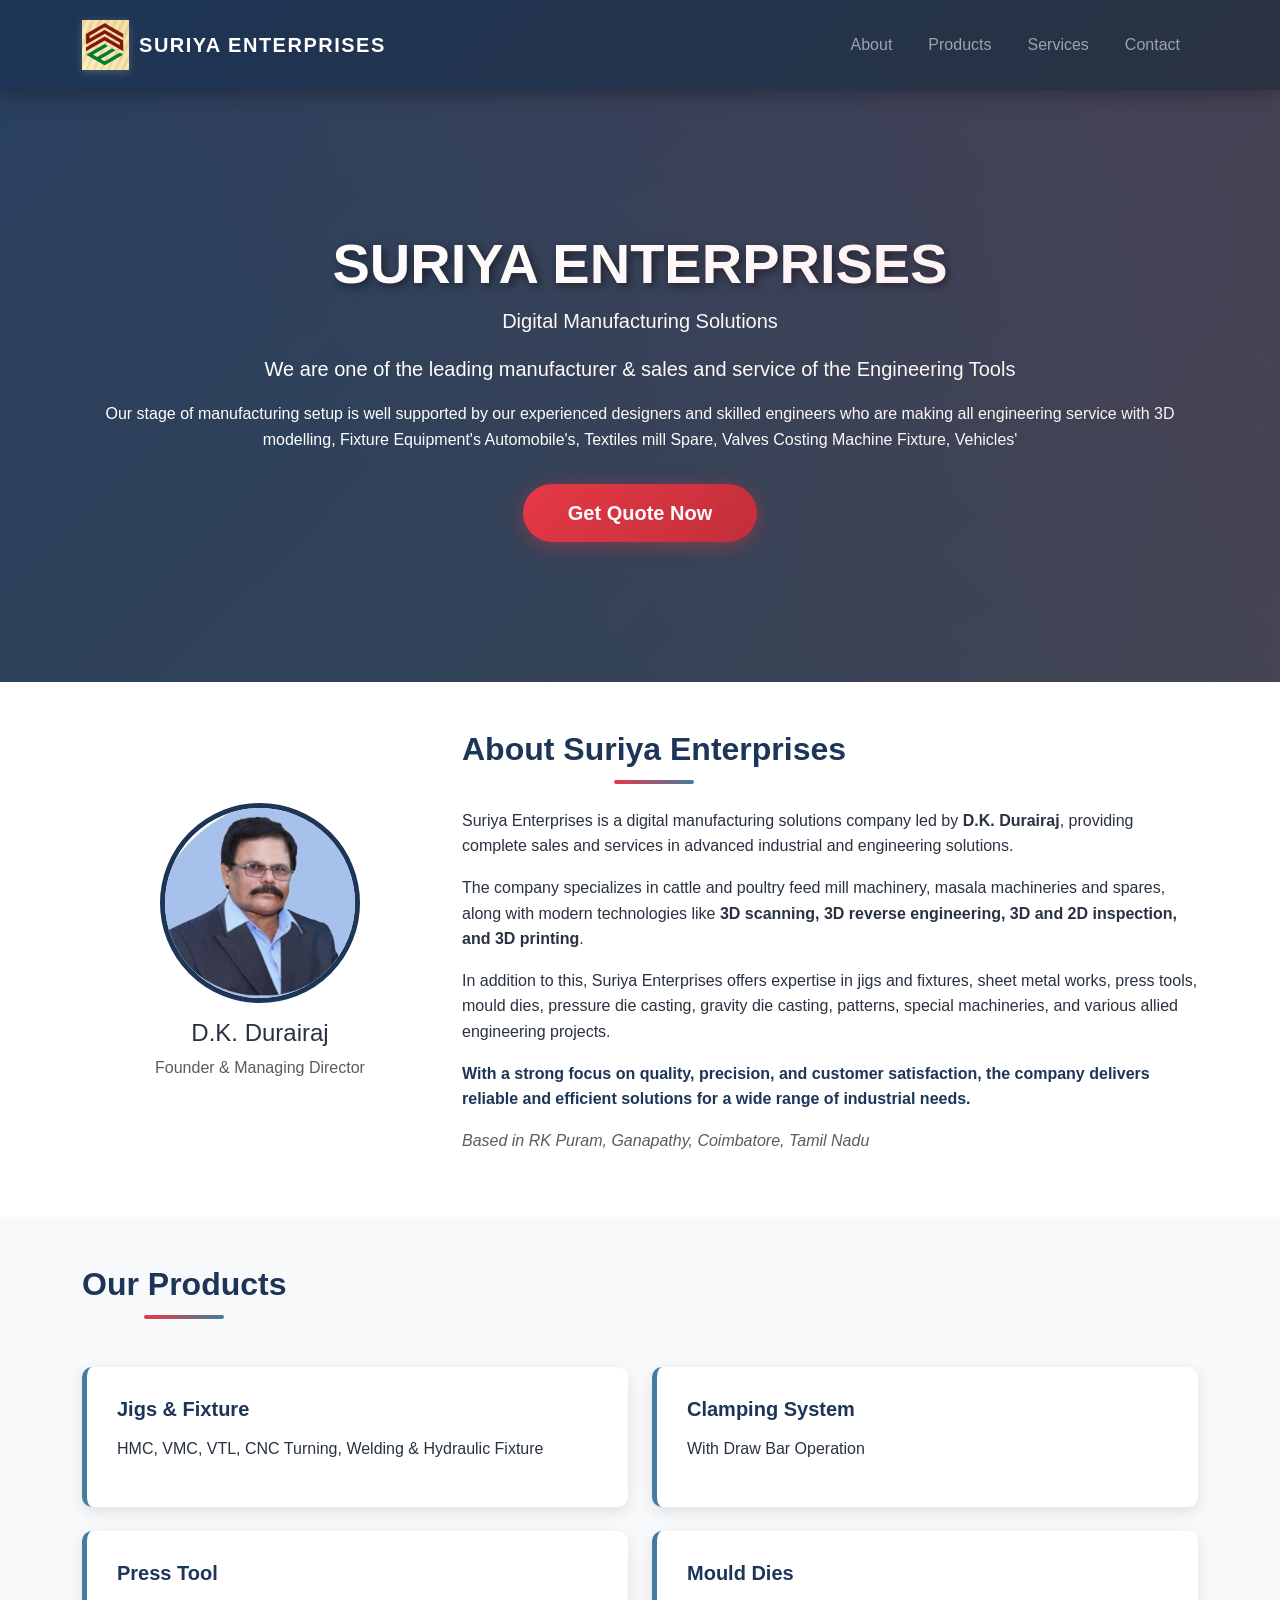
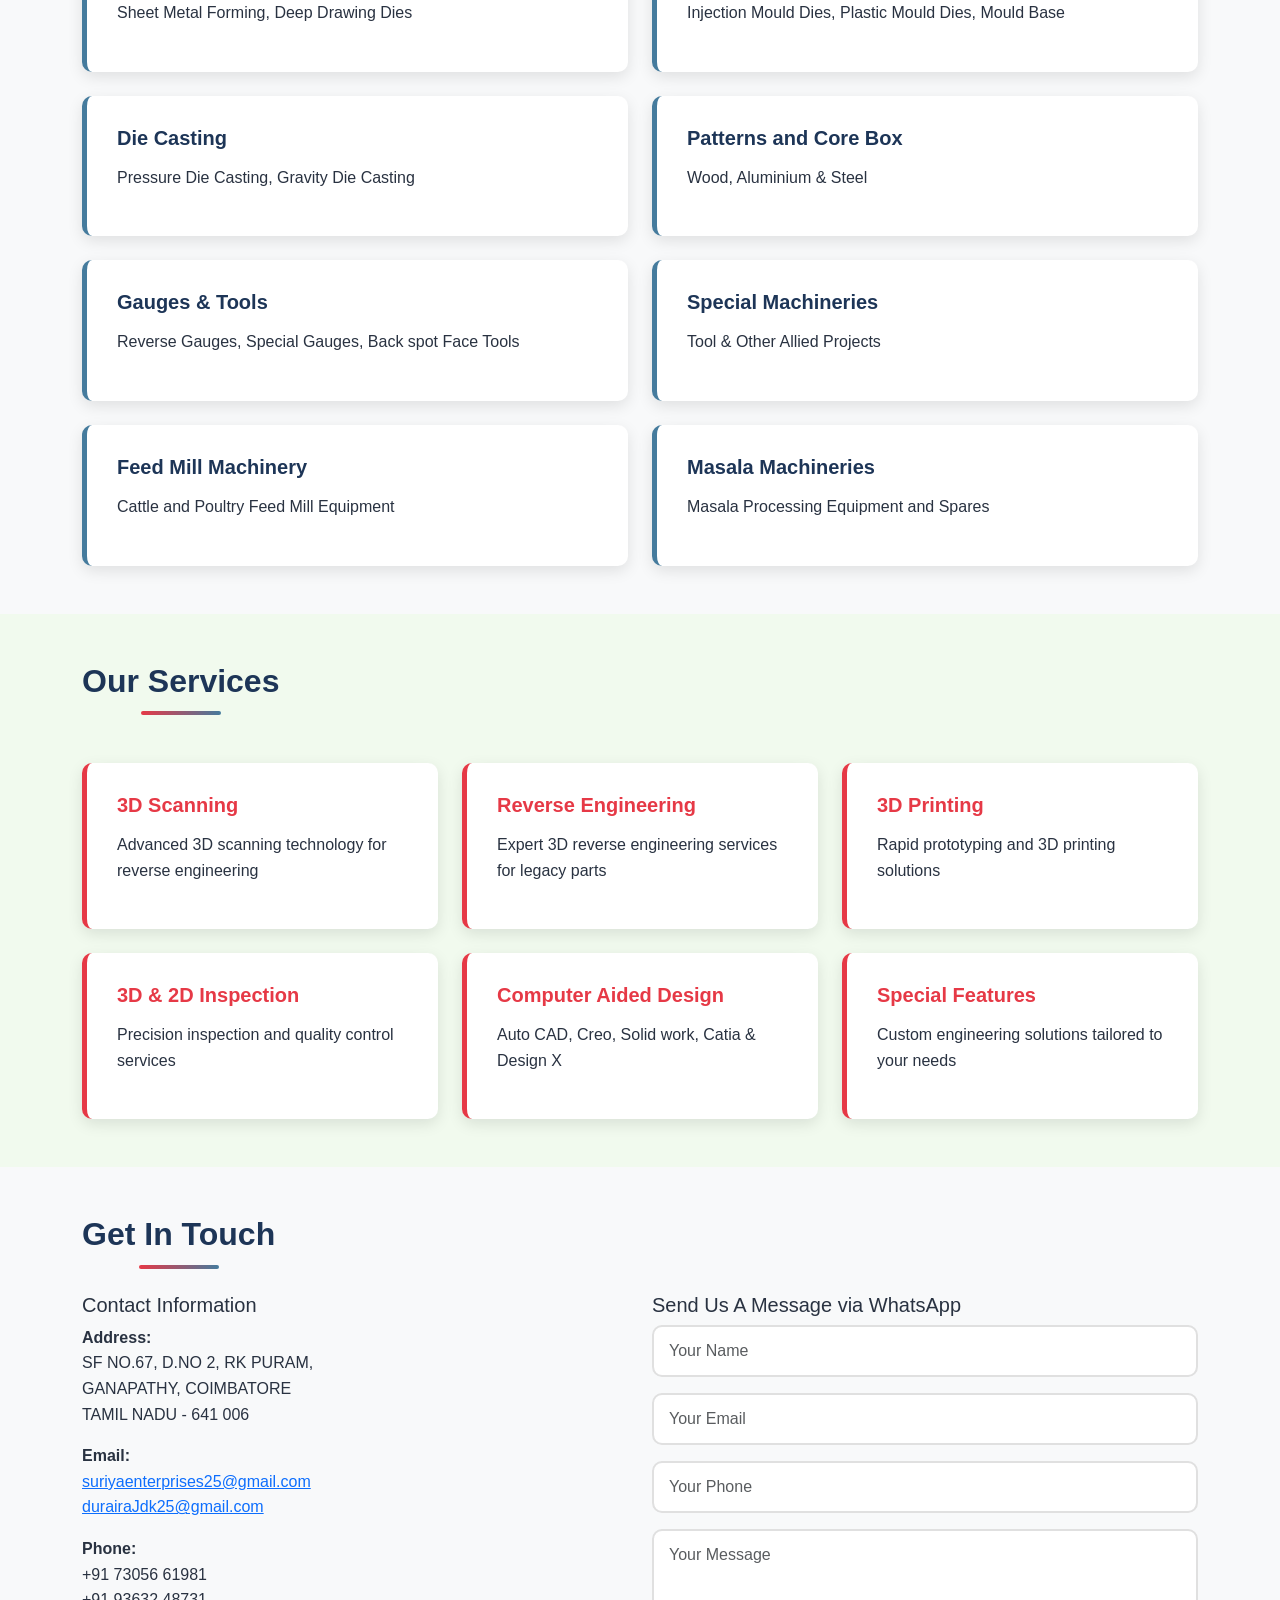
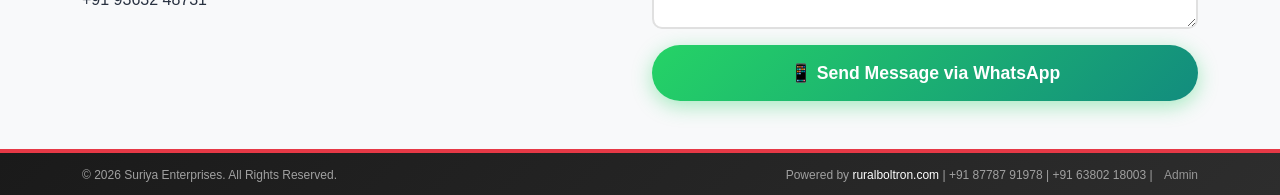
==== index.html @ d73767fc "Add files via upload" ====
<!DOCTYPE html>
<html lang="en">
<head>
    <meta charset="UTF-8">
    <meta name="viewport" content="width=device-width, initial-scale=1.0">
    <title>Suriya Enterprises | Digital Manufacturing Solutions</title>
    
    <!-- SEO Meta Tags -->
    <meta name="description" content="Suriya Enterprises - Digital Manufacturing Solutions in Coimbatore. Specializing in 3D scanning, reverse engineering, feed mill machinery, jigs & fixtures, mould dies, and allied engineering projects.">
    <meta name="keywords" content="Suriya Enterprises, Digital Manufacturing, 3D Scanning, Reverse Engineering, Feed Mill Machinery, Jigs Fixtures, Coimbatore, Engineering Solutions, D.K. Durairaj">
    <meta name="author" content="Suriya Enterprises">
    
    <link href="https://cdn.jsdelivr.net/npm/bootstrap@5.3.0/dist/css/bootstrap.min.css" rel="stylesheet">
    <link rel="stylesheet" href="style.css">
</head>
<body>

    <!-- Navbar -->
    <nav class="navbar navbar-expand-lg navbar-dark sticky-top">
        <div class="container">
            <a class="navbar-brand" href="#">
                <img src="logo.png" alt="Suriya Enterprises" class="logo-img">
                SURIYA ENTERPRISES
            </a>
            <button class="navbar-toggler" type="button" data-bs-toggle="collapse" data-bs-target="#navbarNav">
                <span class="navbar-toggler-icon"></span>
            </button>
            <div class="collapse navbar-collapse" id="navbarNav">
                <ul class="navbar-nav ms-auto">
                    <li class="nav-item"><a class="nav-link" href="#about">About</a></li>
                    <li class="nav-item"><a class="nav-link" href="#products">Products</a></li>
                    <li class="nav-item"><a class="nav-link" href="#services">Services</a></li>
                    <li class="nav-item"><a class="nav-link" href="#contact">Contact</a></li>
                </ul>
            </div>
        </div>
    </nav>

    <!-- Hero Section -->
    <header class="hero-section text-white text-center">
        <div class="container">
            <h1 class="display-4 fw-bold">SURIYA ENTERPRISES</h1>
            <p class="lead">Digital Manufacturing Solutions</p>
            <p class="fs-5">We are one of the leading manufacturer & sales and service of the Engineering Tools</p>
            <p>Our stage of manufacturing setup is well supported by our experienced designers and skilled engineers who are making all engineering service with 3D modelling, Fixture Equipment's Automobile's, Textiles mill Spare, Valves Costing Machine Fixture, Vehicles'</p>
            <a href="#contact" class="btn btn-danger btn-lg mt-3">Get Quote Now</a>
        </div>
    </header>

    <!-- About Section -->
    <section id="about" class="py-5 bg-white">
        <div class="container">
            <div class="row align-items-center">
                <div class="col-md-4 text-center mb-4 mb-md-0">
                    <img src="founder.jpg" alt="D.K. Durairaj" class="img-fluid rounded-circle mb-3" style="width: 200px; height: 200px; object-fit: cover; border: 5px solid #1D3557;">
                    <h4>D.K. Durairaj</h4>
                    <p class="text-muted">Founder & Managing Director</p>
                </div>
                <div class="col-md-8">
                    <h2 class="mb-4">About Suriya Enterprises</h2>
                    <p>Suriya Enterprises is a digital manufacturing solutions company led by <strong>D.K. Durairaj</strong>, providing complete sales and services in advanced industrial and engineering solutions.</p>
                    
                    <p>The company specializes in cattle and poultry feed mill machinery, masala machineries and spares, along with modern technologies like <strong>3D scanning, 3D reverse engineering, 3D and 2D inspection, and 3D printing</strong>.</p>
                    
                    <p>In addition to this, Suriya Enterprises offers expertise in jigs and fixtures, sheet metal works, press tools, mould dies, pressure die casting, gravity die casting, patterns, special machineries, and various allied engineering projects.</p>
                    
                    <p class="fw-bold" style="color: #1D3557;">With a strong focus on quality, precision, and customer satisfaction, the company delivers reliable and efficient solutions for a wide range of industrial needs.</p>
                    
                    <p class="text-muted"><em>Based in RK Puram, Ganapathy, Coimbatore, Tamil Nadu</em></p>
                </div>
            </div>
        </div>
    </section>

    <!-- Products Section -->
    <section id="products" class="py-5 bg-light">
        <div class="container">
            <h2 class="text-center mb-5">Our Products</h2>
            <div class="row g-4">
                <div class="col-md-6">
                    <div class="product-card">
                        <h5>Jigs & Fixture</h5>
                        <p>HMC, VMC, VTL, CNC Turning, Welding & Hydraulic Fixture</p>
                    </div>
                </div>
                <div class="col-md-6">
                    <div class="product-card">
                        <h5>Clamping System</h5>
                        <p>With Draw Bar Operation</p>
                    </div>
                </div>
                <div class="col-md-6">
                    <div class="product-card">
                        <h5>Press Tool</h5>
                        <p>Sheet Metal Forming, Deep Drawing Dies</p>
                    </div>
                </div>
                <div class="col-md-6">
                    <div class="product-card">
                        <h5>Mould Dies</h5>
                        <p>Injection Mould Dies, Plastic Mould Dies, Mould Base</p>
                    </div>
                </div>
                <div class="col-md-6">
                    <div class="product-card">
                        <h5>Die Casting</h5>
                        <p>Pressure Die Casting, Gravity Die Casting</p>
                    </div>
                </div>
                <div class="col-md-6">
                    <div class="product-card">
                        <h5>Patterns and Core Box</h5>
                        <p>Wood, Aluminium & Steel</p>
                    </div>
                </div>
                <div class="col-md-6">
                    <div class="product-card">
                        <h5>Gauges & Tools</h5>
                        <p>Reverse Gauges, Special Gauges, Back spot Face Tools</p>
                    </div>
                </div>
                <div class="col-md-6">
                    <div class="product-card">
                        <h5>Special Machineries</h5>
                        <p>Tool & Other Allied Projects</p>
                    </div>
                </div>
                <div class="col-md-6">
                    <div class="product-card">
                        <h5>Feed Mill Machinery</h5>
                        <p>Cattle and Poultry Feed Mill Equipment</p>
                    </div>
                </div>
                <div class="col-md-6">
                    <div class="product-card">
                        <h5>Masala Machineries</h5>
                        <p>Masala Processing Equipment and Spares</p>
                    </div>
                </div>
            </div>
        </div>
    </section>

    <!-- Services Section -->
    <section id="services" class="py-5">
        <div class="container">
            <h2 class="text-center mb-5">Our Services</h2>
            <div class="row g-4">
                <div class="col-md-4">
                    <div class="service-card">
                        <h5>3D Scanning</h5>
                        <p>Advanced 3D scanning technology for reverse engineering</p>
                    </div>
                </div>
                <div class="col-md-4">
                    <div class="service-card">
                        <h5>Reverse Engineering</h5>
                        <p>Expert 3D reverse engineering services for legacy parts</p>
                    </div>
                </div>
                <div class="col-md-4">
                    <div class="service-card">
                        <h5>3D Printing</h5>
                        <p>Rapid prototyping and 3D printing solutions</p>
                    </div>
                </div>
                <div class="col-md-4">
                    <div class="service-card">
                        <h5>3D & 2D Inspection</h5>
                        <p>Precision inspection and quality control services</p>
                    </div>
                </div>
                <div class="col-md-4">
                    <div class="service-card">
                        <h5>Computer Aided Design</h5>
                        <p>Auto CAD, Creo, Solid work, Catia & Design X</p>
                    </div>
                </div>
                <div class="col-md-4">
                    <div class="service-card">
                        <h5>Special Features</h5>
                        <p>Custom engineering solutions tailored to your needs</p>
                    </div>
                </div>
            </div>
        </div>
    </section>

   <!-- Contact Section -->
<section id="contact" class="py-5 bg-light">
    <div class="container">
        <h2 class="text-center mb-4">Get In Touch</h2>
        <div class="row">
            <div class="col-md-6 mb-4 mb-md-0">
                <h5>Contact Information</h5>
                <p><strong>Address:</strong><br>
                SF NO.67, D.NO 2, RK PURAM,<br>
                GANAPATHY, COIMBATORE<br>
                TAMIL NADU - 641 006</p>
                <p><strong>Email:</strong><br>
                <a href="mailto:suriyaenterprises25@gmail.com">suriyaenterprises25@gmail.com</a><br>
                <a href="mailto:durairaJdk25@gmail.com">durairaJdk25@gmail.com</a></p>
                <p><strong>Phone:</strong><br>
                +91 73056 61981<br>
                +91 93632 48731</p>
            </div>
            <div class="col-md-6">
                <h5>Send Us A Message via WhatsApp</h5>
                <form id="contactForm">
                    <input type="text" id="userName" class="form-control mb-3" placeholder="Your Name" required>
                    <input type="email" id="userEmail" class="form-control mb-3" placeholder="Your Email" required>
                    <input type="tel" id="userPhone" class="form-control mb-3" placeholder="Your Phone">
                    <textarea id="userMessage" class="form-control mb-3" rows="3" placeholder="Your Message" required></textarea>
                    
                    <button type="button" class="btn btn-success w-100" onclick="sendToWhatsApp('917305661981')">
                        📱 Send Message via WhatsApp
                    </button>
                </form>
            </div>
        </div>
    </div>
</section>

    <!-- Footer -->
    <footer class="bg-dark text-white py-2">
        <div class="container">
            <div class="row align-items-center">
                <div class="col-md-6 text-start">
                    <small>&copy; 2026 Suriya Enterprises. All Rights Reserved.</small>
                </div>
                <div class="col-md-6 text-end">
                    <small>
                        Powered by <a href="https://ruralboltron.com" class="text-white text-decoration-none">ruralboltron.com</a> | 
                        +91 87787 91978 | +91 63802 18003 |
                        <a href="login.html" class="text-white-50 text-decoration-none ms-2">Admin</a>
                    </small>
                </div>
            </div>
        </div>
    </footer>

    <script src="https://cdn.jsdelivr.net/npm/bootstrap@5.3.0/dist/js/bootstrap.bundle.min.js"></script>
    
    <!-- WhatsApp Integration Script -->
    <script>
    function sendToWhatsApp(number) {
        const name = document.getElementById('userName').value;
        const email = document.getElementById('userEmail').value;
        const phone = document.getElementById('userPhone').value;
        const message = document.getElementById('userMessage').value;
        
        if(!name || !email || !message) {
            alert('Please fill Name, Email and Message fields!');
            return;
        }
        
        const text = `🔔 New Enquiry from Suriya Enterprises Website\n\n👤 Name: ${name}\n📧 Email: ${email}\n📞 Phone: ${phone}\n\n💬 Message:\n${message}`;
        
        const whatsappURL = `https://wa.me/${number}?text=${encodeURIComponent(text)}`;
        window.open(whatsappURL, '_blank');
        
        // Clear form after submit
        document.getElementById('contactForm').reset();
        alert('Redirecting to WhatsApp... Please send the message!');
    }
    </script>
</body>
</html>
---- style.css ----
:root {
    --primary: #1D3557;
    --secondary: #457B9D;
    --accent: #E63946;
    --light: #F1FAEE;
    --dark: #293241;
    --success: #25D366; /* WhatsApp Green */
}

* {
    margin: 0;
    padding: 0;
    box-sizing: border-box;
}

body {
    font-family: 'Segoe UI', Tahoma, Geneva, Verdana, sans-serif;
    background-color: var(--light);
    color: var(--dark);
    line-height: 1.6;
    overflow-x: hidden;
}

/* Smooth Scroll */
html {
    scroll-behavior: smooth;
}

/* ============== NAVBAR ============== */
.navbar {
    background: linear-gradient(135deg, #1D3557 0%, #293241 100%) !important;
    padding: 15px 0;
    box-shadow: 0 4px 20px rgba(0,0,0,0.3);
    transition: all 0.3s ease;
}

.navbar-brand {
    font-weight: 700;
    letter-spacing: 1.5px;
    display: flex;
    align-items: center;
    transition: transform 0.3s ease;
}

.navbar-brand:hover {
    transform: scale(1.05);
}

.logo-img {
    height: 50px;
    width: auto;
    margin-right: 10px;
    filter: drop-shadow(0 2px 4px rgba(255,255,255,0.2));
}

.nav-link {
    font-weight: 500;
    position: relative;
    transition: color 0.3s;
    margin: 0 10px;
}

.nav-link::after {
    content: '';
    position: absolute;
    bottom: 0;
    left: 0;
    width: 0;
    height: 2px;
    background: var(--accent);
    transition: width 0.3s ease;
}

.nav-link:hover::after {
    width: 100%;
}

.nav-link:hover {
    color: var(--accent) !important;
}

/* ============== HERO SECTION ============== */
.hero-section {
    background: linear-gradient(135deg, rgba(29, 53, 87, 0.95) 0%, rgba(41, 50, 65, 0.9) 100%), 
                url('https://images.unsplash.com/photo-1581091226825-a6a2a5aee158?w=1600');
    background-size: cover;
    background-position: center;
    background-attachment: fixed;
    padding: 140px 0;
    position: relative;
    overflow: hidden;
}

.hero-section::before {
    content: '';
    position: absolute;
    top: 0;
    left: 0;
    right: 0;
    bottom: 0;
    background: linear-gradient(45deg, transparent 30%, rgba(230, 57, 70, 0.1) 100%);
    animation: heroGlow 8s ease-in-out infinite;
}

@keyframes heroGlow {
    0%, 100% { opacity: 0.3; }
    50% { opacity: 0.7; }
}

.hero-section h1 {
    font-size: 3.5rem;
    text-shadow: 3px 3px 8px rgba(0,0,0,0.5);
    animation: fadeInDown 1s ease;
}

@keyframes fadeInDown {
    from {
        opacity: 0;
        transform: translateY(-30px);
    }
    to {
        opacity: 1;
        transform: translateY(0);
    }
}

/* ============== PRODUCT & SERVICE CARDS ============== */
.product-card, .service-card {
    background: white;
    padding: 30px;
    border-radius: 10px;
    box-shadow: 0 5px 15px rgba(0,0,0,0.1);
    transition: all 0.4s cubic-bezier(0.175, 0.885, 0.32, 1.275);
    height: 100%;
    position: relative;
    overflow: hidden;
}

.product-card::before, .service-card::before {
    content: '';
    position: absolute;
    top: 0;
    left: -100%;
    width: 100%;
    height: 4px;
    background: linear-gradient(90deg, transparent, var(--accent), transparent);
    transition: left 0.5s ease;
}

.product-card:hover::before, .service-card:hover::before {
    left: 100%;
}

.product-card {
    border-left: 5px solid var(--secondary);
}

.service-card {
    border-left: 5px solid var(--accent);
}

.product-card:hover, .service-card:hover {
    transform: translateY(-10px) scale(1.02);
    box-shadow: 0 15px 40px rgba(0,0,0,0.25);
}

.product-card h5 {
    color: var(--primary);
    font-weight: 700;
    margin-bottom: 15px;
    font-size: 1.25rem;
}

.service-card h5 {
    color: var(--accent);
    font-weight: 700;
    margin-bottom: 15px;
    font-size: 1.25rem;
}

/* ============== SECTION HEADINGS ============== */
h2 {
    color: var(--primary);
    font-weight: bold;
    position: relative;
    display: inline-block;
    padding-bottom: 15px;
}

h2::after {
    content: '';
    position: absolute;
    bottom: 0;
    left: 50%;
    transform: translateX(-50%);
    width: 80px;
    height: 4px;
    background: linear-gradient(90deg, var(--accent), var(--secondary));
    border-radius: 2px;
}

/* ============== BUTTONS ============== */
.btn-primary {
    background: linear-gradient(135deg, var(--primary), var(--secondary));
    border: none;
    padding: 14px 35px;
    font-weight: 600;
    border-radius: 50px;
    transition: all 0.3s ease;
    box-shadow: 0 4px 15px rgba(29, 53, 87, 0.3);
}

.btn-primary:hover {
    background: linear-gradient(135deg, var(--secondary), var(--primary));
    transform: translateY(-3px);
    box-shadow: 0 8px 25px rgba(29, 53, 87, 0.5);
}

.btn-danger {
    background: linear-gradient(135deg, #E63946, #c12e3a);
    border: none;
    padding: 14px 45px;
    font-weight: 600;
    border-radius: 50px;
    transition: all 0.3s ease;
    box-shadow: 0 4px 20px rgba(230, 57, 70, 0.4);
    animation: pulse 2s infinite;
}

@keyframes pulse {
    0%, 100% { box-shadow: 0 4px 20px rgba(230, 57, 70, 0.4); }
    50% { box-shadow: 0 6px 30px rgba(230, 57, 70, 0.7); }
}

.btn-danger:hover {
    background: linear-gradient(135deg, #c12e3a, #E63946);
    transform: translateY(-5px) scale(1.05);
    box-shadow: 0 10px 35px rgba(230, 57, 70, 0.6);
}

/* ============== WHATSAPP BUTTON (MASS EFFECT!) ============== */
.btn-success {
    background: linear-gradient(135deg, #25D366, #128C7E);
    border: none;
    padding: 15px 30px;
    font-weight: 700;
    font-size: 1.1rem;
    border-radius: 50px;
    transition: all 0.4s cubic-bezier(0.68, -0.55, 0.265, 1.55);
    box-shadow: 0 5px 20px rgba(37, 211, 102, 0.4);
    position: relative;
    overflow: hidden;
}

.btn-success::before {
    content: '';
    position: absolute;
    top: 50%;
    left: 50%;
    width: 0;
    height: 0;
    border-radius: 50%;
    background: rgba(255,255,255,0.3);
    transform: translate(-50%, -50%);
    transition: width 0.6s, height 0.6s;
}

.btn-success:hover::before {
    width: 300px;
    height: 300px;
}

.btn-success:hover {
    background: linear-gradient(135deg, #128C7E, #25D366);
    transform: scale(1.08) rotate(2deg);
    box-shadow: 0 10px 40px rgba(37, 211, 102, 0.7);
    animation: shake 0.6s ease;
}

@keyframes shake {
    0%, 100% { transform: scale(1.08) rotate(0deg); }
    25% { transform: scale(1.08) rotate(2deg); }
    50% { transform: scale(1.08) rotate(-2deg); }
    75% { transform: scale(1.08) rotate(1deg); }
}

.btn-success:active {
    transform: scale(0.95);
}

/* ============== FORM INPUTS ============== */
.form-control {
    border: 2px solid #e0e0e0;
    border-radius: 10px;
    padding: 12px 15px;
    transition: all 0.3s ease;
}

.form-control:focus {
    border-color: var(--secondary);
    box-shadow: 0 0 15px rgba(69, 123, 157, 0.3);
    transform: translateY(-2px);
}

/* ============== ABOUT SECTION ============== */
#about img {
    transition: transform 0.5s ease;
}

#about img:hover {
    transform: scale(1.1) rotate(5deg);
}

/* ============== FOOTER ============== */
footer {
    border-top: 4px solid var(--accent);
    background: linear-gradient(135deg, #1a1a1a, #2d2d2d);
}

footer small {
    font-size: 0.75rem !important;
    color: #a0a0a0;
}

footer a {
    transition: all 0.3s ease;
}

footer a:hover {
    color: #fff !important;
    text-shadow: 0 0 10px rgba(255,255,255,0.5);
}

/* ============== RESPONSIVE ============== */
@media (max-width: 768px) {
    .hero-section h1 {
        font-size: 2.2rem;
    }
    
    .logo-img {
        height: 35px;
    }
    
    .btn-danger, .btn-primary, .btn-success {
        padding: 12px 25px;
        font-size: 0.95rem;
    }
}

/* ============== SCROLL ANIMATIONS ============== */
section {
    animation: fadeIn 0.8s ease;
}

@keyframes fadeIn {
    from {
        opacity: 0;
        transform: translateY(20px);
    }
    to {
        opacity: 1;
        transform: translateY(0);
    }
}
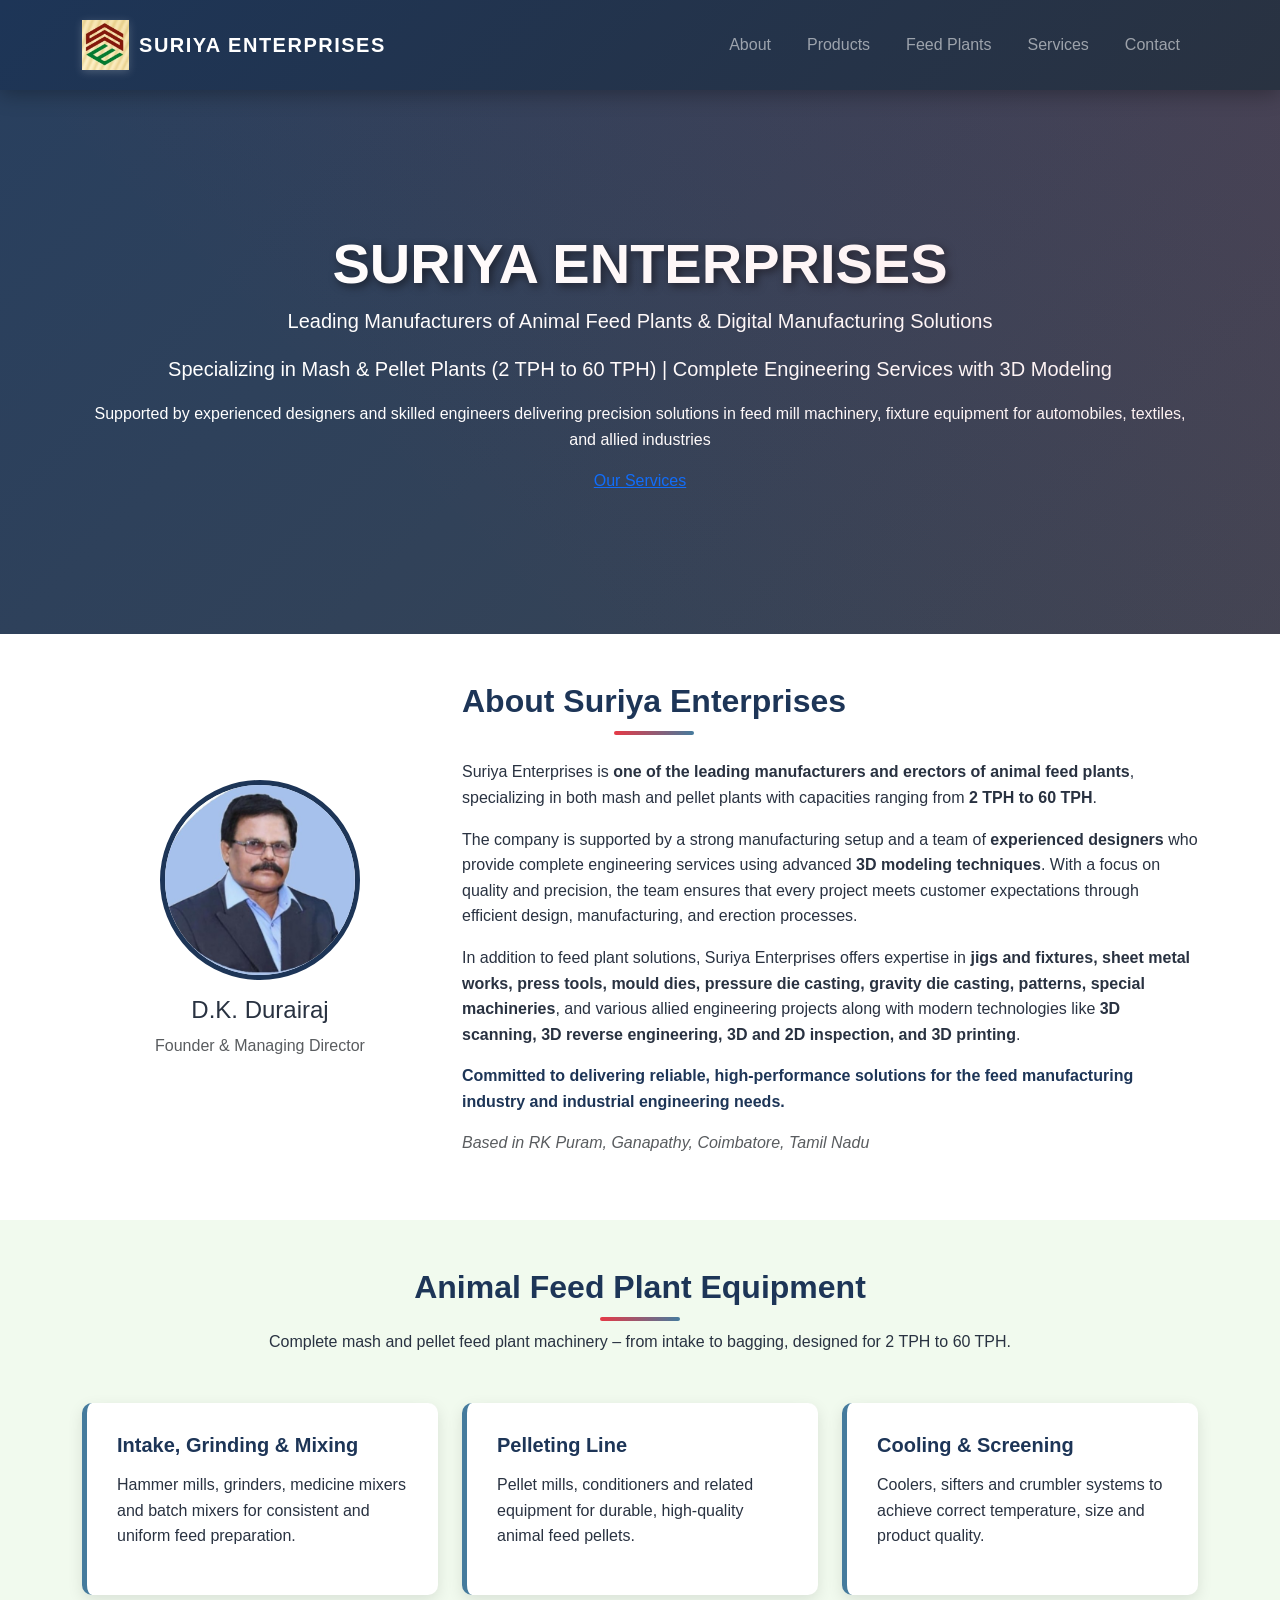
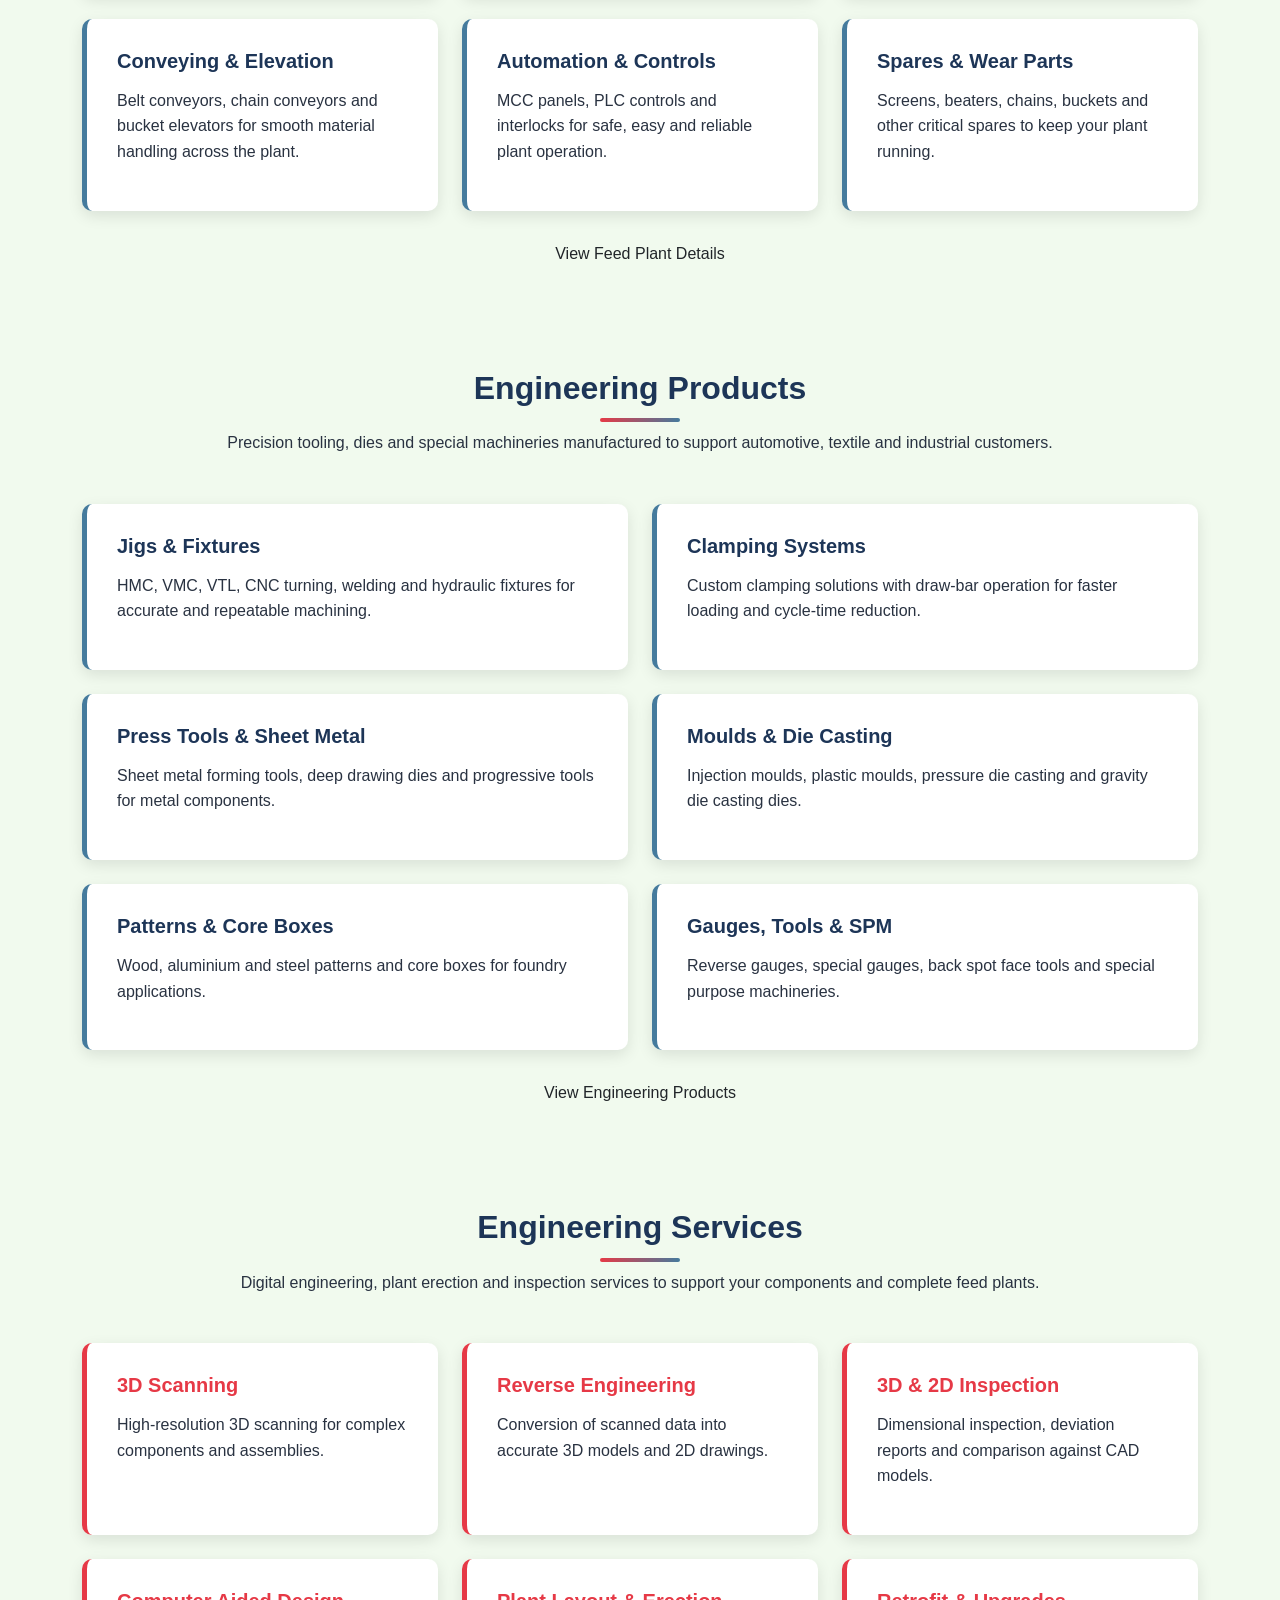
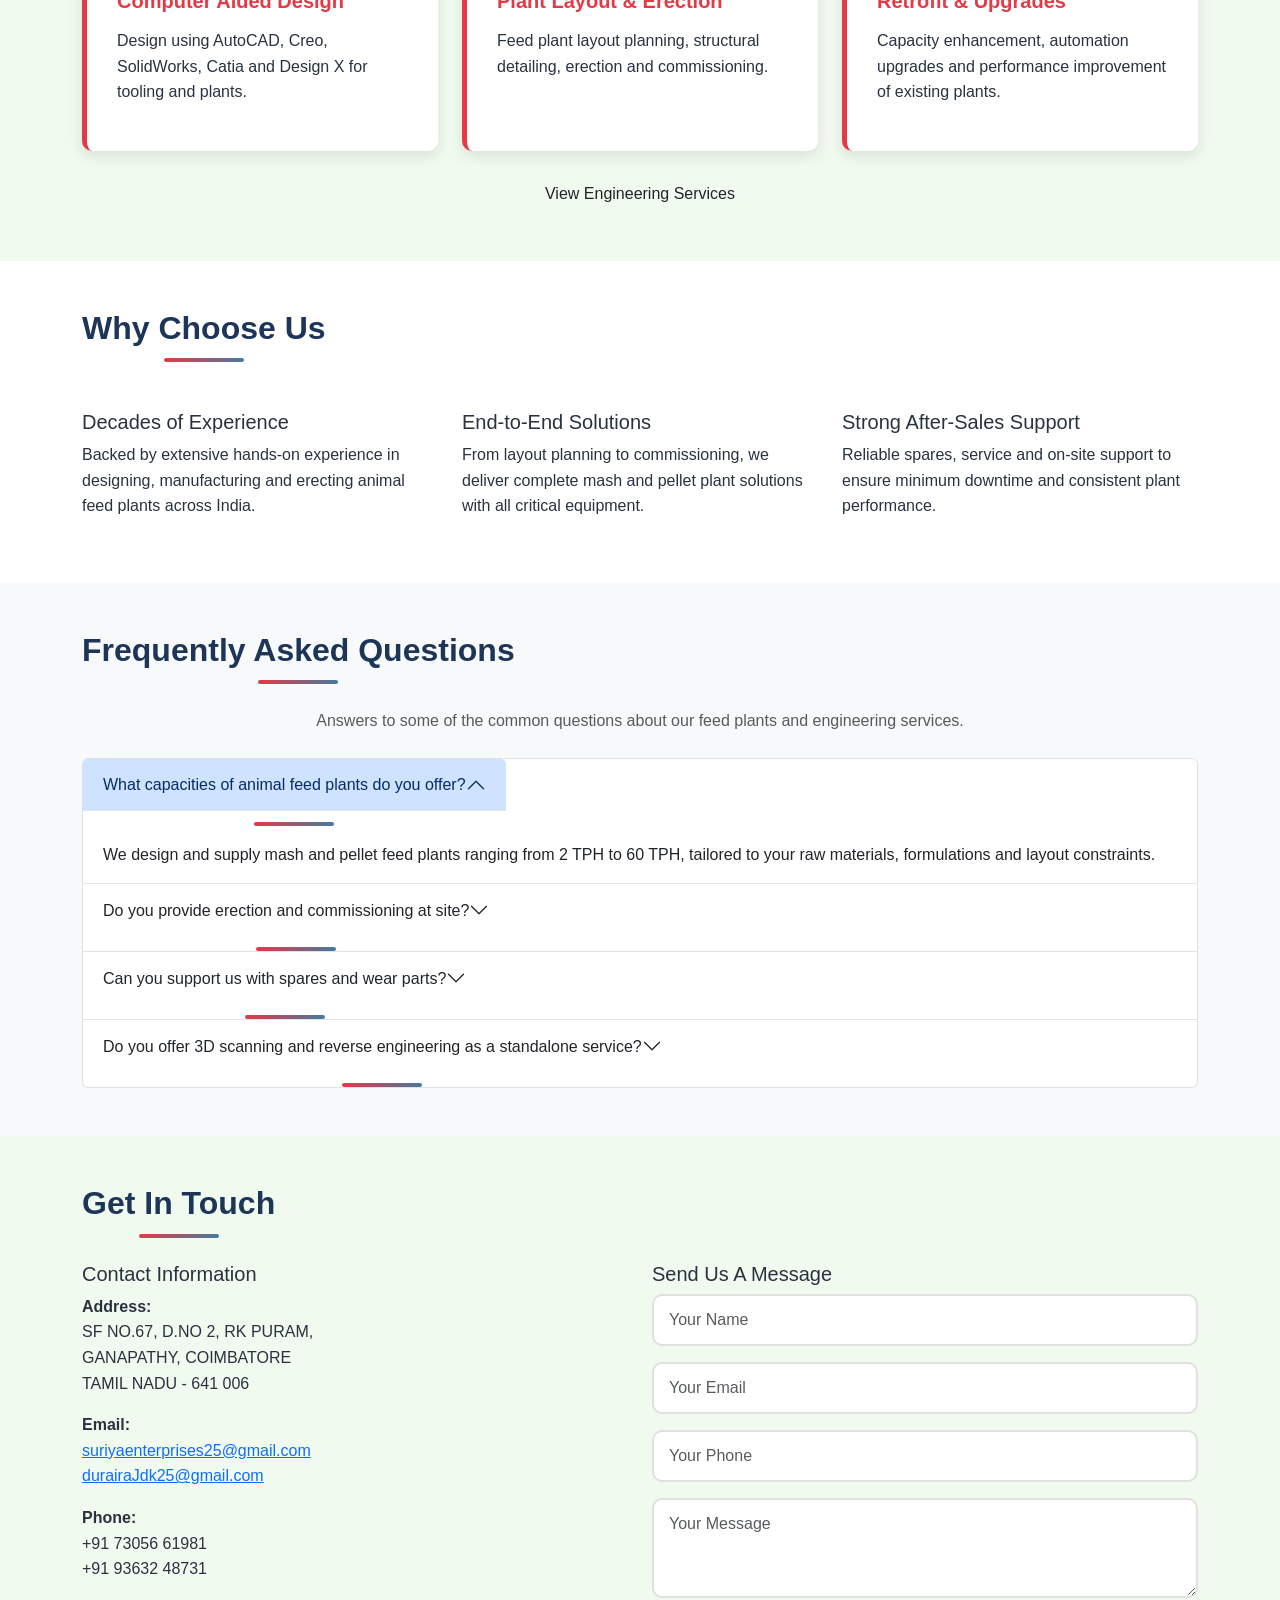
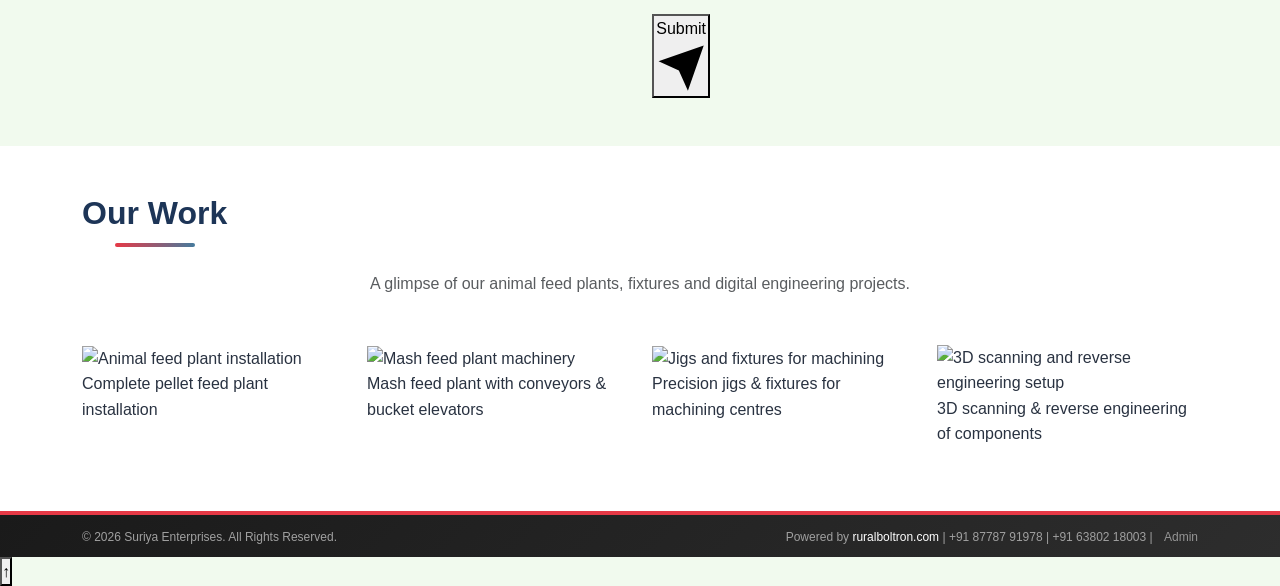
==== commit de5b37f0: "Update index.html" ====
--- a/index.html
+++ b/index.html
@@ -3,11 +3,11 @@
 <head>
     <meta charset="UTF-8">
     <meta name="viewport" content="width=device-width, initial-scale=1.0">
-    <title>Suriya Enterprises | Digital Manufacturing Solutions</title>
+    <title>Suriya Enterprises | Animal Feed Plant Manufacturers & Engineering Solutions</title>
     
     <!-- SEO Meta Tags -->
-    <meta name="description" content="Suriya Enterprises - Digital Manufacturing Solutions in Coimbatore. Specializing in 3D scanning, reverse engineering, feed mill machinery, jigs & fixtures, mould dies, and allied engineering projects.">
-    <meta name="keywords" content="Suriya Enterprises, Digital Manufacturing, 3D Scanning, Reverse Engineering, Feed Mill Machinery, Jigs Fixtures, Coimbatore, Engineering Solutions, D.K. Durairaj">
+    <meta name="description" content="Suriya Enterprises - Leading manufacturers of animal feed plants (2-60 TPH), 3D scanning, reverse engineering, jigs & fixtures, mould dies in Coimbatore. Complete feed mill machinery solutions.">
+    <meta name="keywords" content="Animal Feed Plant Manufacturers, Pellet Plant, Mash Plant, Feed Mill Machinery, Grinder Mixer, Pellet Mill, Bucket Elevator, Cooler, Crumbler, 3D Scanning, Reverse Engineering, Jigs Fixtures, Coimbatore, D.K. Durairaj, Suriya Enterprises">
     <meta name="author" content="Suriya Enterprises">
     
     <link href="https://cdn.jsdelivr.net/npm/bootstrap@5.3.0/dist/css/bootstrap.min.css" rel="stylesheet">
@@ -29,6 +29,7 @@
                 <ul class="navbar-nav ms-auto">
                     <li class="nav-item"><a class="nav-link" href="#about">About</a></li>
                     <li class="nav-item"><a class="nav-link" href="#products">Products</a></li>
+                    <li class="nav-item"><a class="nav-link" href="#feed-plant">Feed Plants</a></li>
                     <li class="nav-item"><a class="nav-link" href="#services">Services</a></li>
                     <li class="nav-item"><a class="nav-link" href="#contact">Contact</a></li>
                 </ul>
@@ -36,17 +37,20 @@
         </div>
     </nav>
 
-    <!-- Hero Section -->
-    <header class="hero-section text-white text-center">
-        <div class="container">
-            <h1 class="display-4 fw-bold">SURIYA ENTERPRISES</h1>
-            <p class="lead">Digital Manufacturing Solutions</p>
-            <p class="fs-5">We are one of the leading manufacturer & sales and service of the Engineering Tools</p>
-            <p>Our stage of manufacturing setup is well supported by our experienced designers and skilled engineers who are making all engineering service with 3D modelling, Fixture Equipment's Automobile's, Textiles mill Spare, Valves Costing Machine Fixture, Vehicles'</p>
-            <a href="#contact" class="btn btn-danger btn-lg mt-3">Get Quote Now</a>
-        </div>
-    </header>
-
+<!-- Hero Section -->
+<header class="hero-section text-white text-center">
+    <div class="container">
+        <h1 class="display-4 fw-bold">SURIYA ENTERPRISES</h1>
+        <p class="lead">Leading Manufacturers of Animal Feed Plants & Digital Manufacturing Solutions</p>
+        <p class="fs-5">Specializing in Mash & Pellet Plants (2 TPH to 60 TPH) | Complete Engineering Services with 3D Modeling</p>
+        <p>Supported by experienced designers and skilled engineers delivering precision solutions in feed mill machinery, fixture equipment for automobiles, textiles, and allied industries</p>
+
+        <a href="#services" class="hero-services-link">
+            Our Services
+        </a>
+    </div>
+</header>
+    
     <!-- About Section -->
     <section id="about" class="py-5 bg-white">
         <div class="container">
@@ -58,13 +62,13 @@
                 </div>
                 <div class="col-md-8">
                     <h2 class="mb-4">About Suriya Enterprises</h2>
-                    <p>Suriya Enterprises is a digital manufacturing solutions company led by <strong>D.K. Durairaj</strong>, providing complete sales and services in advanced industrial and engineering solutions.</p>
+                    <p>Suriya Enterprises is <strong>one of the leading manufacturers and erectors of animal feed plants</strong>, specializing in both mash and pellet plants with capacities ranging from <strong>2 TPH to 60 TPH</strong>.</p>
                     
-                    <p>The company specializes in cattle and poultry feed mill machinery, masala machineries and spares, along with modern technologies like <strong>3D scanning, 3D reverse engineering, 3D and 2D inspection, and 3D printing</strong>.</p>
+                    <p>The company is supported by a strong manufacturing setup and a team of <strong>experienced designers</strong> who provide complete engineering services using advanced <strong>3D modeling techniques</strong>. With a focus on quality and precision, the team ensures that every project meets customer expectations through efficient design, manufacturing, and erection processes.</p>
                     
-                    <p>In addition to this, Suriya Enterprises offers expertise in jigs and fixtures, sheet metal works, press tools, mould dies, pressure die casting, gravity die casting, patterns, special machineries, and various allied engineering projects.</p>
+                    <p>In addition to feed plant solutions, Suriya Enterprises offers expertise in <strong>jigs and fixtures, sheet metal works, press tools, mould dies, pressure die casting, gravity die casting, patterns, special machineries</strong>, and various allied engineering projects along with modern technologies like <strong>3D scanning, 3D reverse engineering, 3D and 2D inspection, and 3D printing</strong>.</p>
                     
-                    <p class="fw-bold" style="color: #1D3557;">With a strong focus on quality, precision, and customer satisfaction, the company delivers reliable and efficient solutions for a wide range of industrial needs.</p>
+                    <p class="fw-bold" style="color: #1D3557;">Committed to delivering reliable, high-performance solutions for the feed manufacturing industry and industrial engineering needs.</p>
                     
                     <p class="text-muted"><em>Based in RK Puram, Ganapathy, Coimbatore, Tamil Nadu</em></p>
                 </div>
@@ -72,154 +76,365 @@
         </div>
     </section>
 
-    <!-- Products Section -->
-    <section id="products" class="py-5 bg-light">
-        <div class="container">
-            <h2 class="text-center mb-5">Our Products</h2>
+    <!-- Feed Plant Section (updated) -->
+    <section id="feed-plant" class="py-5 feed-section">
+        <div class="container">
+
+            <div class="text-center mb-5">
+                <h2 class="mb-2">Animal Feed Plant Equipment</h2>
+                <p class="section-subtitle">
+                    Complete mash and pellet feed plant machinery – from intake to bagging, designed for 2 TPH to 60 TPH.
+                </p>
+            </div>
+
             <div class="row g-4">
-                <div class="col-md-6">
-                    <div class="product-card">
-                        <h5>Jigs & Fixture</h5>
-                        <p>HMC, VMC, VTL, CNC Turning, Welding & Hydraulic Fixture</p>
-                    </div>
-                </div>
-                <div class="col-md-6">
-                    <div class="product-card">
-                        <h5>Clamping System</h5>
-                        <p>With Draw Bar Operation</p>
-                    </div>
-                </div>
-                <div class="col-md-6">
-                    <div class="product-card">
-                        <h5>Press Tool</h5>
-                        <p>Sheet Metal Forming, Deep Drawing Dies</p>
-                    </div>
-                </div>
-                <div class="col-md-6">
-                    <div class="product-card">
-                        <h5>Mould Dies</h5>
-                        <p>Injection Mould Dies, Plastic Mould Dies, Mould Base</p>
-                    </div>
-                </div>
-                <div class="col-md-6">
-                    <div class="product-card">
-                        <h5>Die Casting</h5>
-                        <p>Pressure Die Casting, Gravity Die Casting</p>
-                    </div>
-                </div>
-                <div class="col-md-6">
-                    <div class="product-card">
-                        <h5>Patterns and Core Box</h5>
-                        <p>Wood, Aluminium & Steel</p>
-                    </div>
-                </div>
-                <div class="col-md-6">
-                    <div class="product-card">
-                        <h5>Gauges & Tools</h5>
-                        <p>Reverse Gauges, Special Gauges, Back spot Face Tools</p>
-                    </div>
-                </div>
-                <div class="col-md-6">
-                    <div class="product-card">
-                        <h5>Special Machineries</h5>
-                        <p>Tool & Other Allied Projects</p>
-                    </div>
-                </div>
-                <div class="col-md-6">
-                    <div class="product-card">
-                        <h5>Feed Mill Machinery</h5>
-                        <p>Cattle and Poultry Feed Mill Equipment</p>
-                    </div>
-                </div>
-                <div class="col-md-6">
-                    <div class="product-card">
-                        <h5>Masala Machineries</h5>
-                        <p>Masala Processing Equipment and Spares</p>
-                    </div>
-                </div>
-            </div>
-        </div>
-    </section>
-
-    <!-- Services Section -->
-    <section id="services" class="py-5">
-        <div class="container">
-            <h2 class="text-center mb-5">Our Services</h2>
+                <div class="col-md-4">
+                    <div class="product-card">
+                        <h5>Intake, Grinding & Mixing</h5>
+                        <p>Hammer mills, grinders, medicine mixers and batch mixers for consistent and uniform feed preparation.</p>
+                    </div>
+                </div>
+                <div class="col-md-4">
+                    <div class="product-card">
+                        <h5>Pelleting Line</h5>
+                        <p>Pellet mills, conditioners and related equipment for durable, high-quality animal feed pellets.</p>
+                    </div>
+                </div>
+                <div class="col-md-4">
+                    <div class="product-card">
+                        <h5>Cooling & Screening</h5>
+                        <p>Coolers, sifters and crumbler systems to achieve correct temperature, size and product quality.</p>
+                    </div>
+                </div>
+                <div class="col-md-4">
+                    <div class="product-card">
+                        <h5>Conveying & Elevation</h5>
+                        <p>Belt conveyors, chain conveyors and bucket elevators for smooth material handling across the plant.</p>
+                    </div>
+                </div>
+                <div class="col-md-4">
+                    <div class="product-card">
+                        <h5>Automation & Controls</h5>
+                        <p>MCC panels, PLC controls and interlocks for safe, easy and reliable plant operation.</p>
+                    </div>
+                </div>
+                <div class="col-md-4">
+                    <div class="product-card">
+                        <h5>Spares & Wear Parts</h5>
+                        <p>Screens, beaters, chains, buckets and other critical spares to keep your plant running.</p>
+                    </div>
+                </div>
+            </div>
+
+            <div class="text-center mt-4">
+                <a href="feed-plant.html" class="btn section-link-btn">
+                    View Feed Plant Details
+                </a>
+            </div>
+
+        </div>
+    </section>
+
+    <!-- Products Section (updated) -->
+    <section id="products" class="py-5 products-section">
+        <div class="container">
+
+            <div class="text-center mb-5">
+                <h2 class="mb-2">Engineering Products</h2>
+                <p class="section-subtitle">
+                    Precision tooling, dies and special machineries manufactured to support automotive, textile and industrial customers.
+                </p>
+            </div>
+
+            <div class="row g-4">
+                <div class="col-md-6">
+                    <div class="product-card">
+                        <h5>Jigs & Fixtures</h5>
+                        <p>HMC, VMC, VTL, CNC turning, welding and hydraulic fixtures for accurate and repeatable machining.</p>
+                    </div>
+                </div>
+                <div class="col-md-6">
+                    <div class="product-card">
+                        <h5>Clamping Systems</h5>
+                        <p>Custom clamping solutions with draw-bar operation for faster loading and cycle-time reduction.</p>
+                    </div>
+                </div>
+                <div class="col-md-6">
+                    <div class="product-card">
+                        <h5>Press Tools & Sheet Metal</h5>
+                        <p>Sheet metal forming tools, deep drawing dies and progressive tools for metal components.</p>
+                    </div>
+                </div>
+                <div class="col-md-6">
+                    <div class="product-card">
+                        <h5>Moulds & Die Casting</h5>
+                        <p>Injection moulds, plastic moulds, pressure die casting and gravity die casting dies.</p>
+                    </div>
+                </div>
+                <div class="col-md-6">
+                    <div class="product-card">
+                        <h5>Patterns & Core Boxes</h5>
+                        <p>Wood, aluminium and steel patterns and core boxes for foundry applications.</p>
+                    </div>
+                </div>
+                <div class="col-md-6">
+                    <div class="product-card">
+                        <h5>Gauges, Tools & SPM</h5>
+                        <p>Reverse gauges, special gauges, back spot face tools and special purpose machineries.</p>
+                    </div>
+                </div>
+            </div>
+
+            <div class="text-center mt-4">
+                <a href="engineering-products.html" class="btn section-link-btn">
+                    View Engineering Products
+                </a>
+            </div>
+
+        </div>
+    </section>
+
+    <!-- Services Section (updated) -->
+    <section id="services" class="py-5 services-section">
+        <div class="container">
+
+            <div class="text-center mb-5">
+                <h2 class="mb-2">Engineering Services</h2>
+                <p class="section-subtitle">
+                    Digital engineering, plant erection and inspection services to support your components and complete feed plants.
+                </p>
+            </div>
+
             <div class="row g-4">
                 <div class="col-md-4">
                     <div class="service-card">
                         <h5>3D Scanning</h5>
-                        <p>Advanced 3D scanning technology for reverse engineering</p>
+                        <p>High-resolution 3D scanning for complex components and assemblies.</p>
                     </div>
                 </div>
                 <div class="col-md-4">
                     <div class="service-card">
                         <h5>Reverse Engineering</h5>
-                        <p>Expert 3D reverse engineering services for legacy parts</p>
-                    </div>
-                </div>
-                <div class="col-md-4">
-                    <div class="service-card">
-                        <h5>3D Printing</h5>
-                        <p>Rapid prototyping and 3D printing solutions</p>
+                        <p>Conversion of scanned data into accurate 3D models and 2D drawings.</p>
                     </div>
                 </div>
                 <div class="col-md-4">
                     <div class="service-card">
                         <h5>3D & 2D Inspection</h5>
-                        <p>Precision inspection and quality control services</p>
+                        <p>Dimensional inspection, deviation reports and comparison against CAD models.</p>
                     </div>
                 </div>
                 <div class="col-md-4">
                     <div class="service-card">
                         <h5>Computer Aided Design</h5>
-                        <p>Auto CAD, Creo, Solid work, Catia & Design X</p>
+                        <p>Design using AutoCAD, Creo, SolidWorks, Catia and Design X for tooling and plants.</p>
                     </div>
                 </div>
                 <div class="col-md-4">
                     <div class="service-card">
-                        <h5>Special Features</h5>
-                        <p>Custom engineering solutions tailored to your needs</p>
-                    </div>
-                </div>
-            </div>
-        </div>
-    </section>
-
-   <!-- Contact Section -->
-<section id="contact" class="py-5 bg-light">
-    <div class="container">
-        <h2 class="text-center mb-4">Get In Touch</h2>
-        <div class="row">
-            <div class="col-md-6 mb-4 mb-md-0">
-                <h5>Contact Information</h5>
-                <p><strong>Address:</strong><br>
-                SF NO.67, D.NO 2, RK PURAM,<br>
-                GANAPATHY, COIMBATORE<br>
-                TAMIL NADU - 641 006</p>
-                <p><strong>Email:</strong><br>
-                <a href="mailto:suriyaenterprises25@gmail.com">suriyaenterprises25@gmail.com</a><br>
-                <a href="mailto:durairaJdk25@gmail.com">durairaJdk25@gmail.com</a></p>
-                <p><strong>Phone:</strong><br>
-                +91 73056 61981<br>
-                +91 93632 48731</p>
-            </div>
-            <div class="col-md-6">
-                <h5>Send Us A Message via WhatsApp</h5>
-                <form id="contactForm">
-                    <input type="text" id="userName" class="form-control mb-3" placeholder="Your Name" required>
-                    <input type="email" id="userEmail" class="form-control mb-3" placeholder="Your Email" required>
-                    <input type="tel" id="userPhone" class="form-control mb-3" placeholder="Your Phone">
-                    <textarea id="userMessage" class="form-control mb-3" rows="3" placeholder="Your Message" required></textarea>
-                    
-                    <button type="button" class="btn btn-success w-100" onclick="sendToWhatsApp('917305661981')">
-                        📱 Send Message via WhatsApp
-                    </button>
-                </form>
-            </div>
-        </div>
-    </div>
-</section>
+                        <h5>Plant Layout & Erection</h5>
+                        <p>Feed plant layout planning, structural detailing, erection and commissioning.</p>
+                    </div>
+                </div>
+                <div class="col-md-4">
+                    <div class="service-card">
+                        <h5>Retrofit & Upgrades</h5>
+                        <p>Capacity enhancement, automation upgrades and performance improvement of existing plants.</p>
+                    </div>
+                </div>
+            </div>
+
+            <div class="text-center mt-4">
+                <a href="engineering-services.html" class="btn section-link-btn">
+                    View Engineering Services
+                </a>
+            </div>
+
+        </div>
+    </section>
+
+    <!-- Why Choose Us Section -->
+    <section id="why-us" class="py-5 bg-white">
+      <div class="container">
+        <h2 class="text-center mb-5">Why Choose Us</h2>
+        <div class="row g-4">
+          <div class="col-md-4">
+            <div class="why-card">
+              <h5>Decades of Experience</h5>
+              <p>Backed by extensive hands-on experience in designing, manufacturing and erecting animal feed plants across India.</p>
+            </div>
+          </div>
+          <div class="col-md-4">
+            <div class="why-card">
+              <h5>End-to-End Solutions</h5>
+              <p>From layout planning to commissioning, we deliver complete mash and pellet plant solutions with all critical equipment.</p>
+            </div>
+          </div>
+          <div class="col-md-4">
+            <div class="why-card">
+              <h5>Strong After-Sales Support</h5>
+              <p>Reliable spares, service and on-site support to ensure minimum downtime and consistent plant performance.</p>
+            </div>
+          </div>
+        </div>
+      </div>
+    </section>
+
+    <!-- FAQ Section -->
+    <section id="faq" class="py-5 bg-light">
+      <div class="container">
+        <h2 class="text-center mb-4">Frequently Asked Questions</h2>
+        <p class="text-center mb-4 text-muted">
+          Answers to some of the common questions about our feed plants and engineering services.
+        </p>
+
+        <div class="accordion" id="faqAccordion">
+          <div class="accordion-item">
+            <h2 class="accordion-header" id="faqHeadingOne">
+              <button class="accordion-button" type="button" data-bs-toggle="collapse" data-bs-target="#faqOne" aria-expanded="true" aria-controls="faqOne">
+                What capacities of animal feed plants do you offer?
+              </button>
+            </h2>
+            <div id="faqOne" class="accordion-collapse collapse show" aria-labelledby="faqHeadingOne" data-bs-parent="#faqAccordion">
+              <div class="accordion-body">
+                We design and supply mash and pellet feed plants ranging from 2 TPH to 60 TPH, tailored to your raw materials, formulations and layout constraints.
+              </div>
+            </div>
+          </div>
+
+          <div class="accordion-item">
+            <h2 class="accordion-header" id="faqHeadingTwo">
+              <button class="accordion-button collapsed" type="button" data-bs-toggle="collapse" data-bs-target="#faqTwo" aria-expanded="false" aria-controls="faqTwo">
+                Do you provide erection and commissioning at site?
+              </button>
+            </h2>
+            <div id="faqTwo" class="accordion-collapse collapse" aria-labelledby="faqHeadingTwo" data-bs-parent="#faqAccordion">
+              <div class="accordion-body">
+                Yes, we take up complete plant erection, alignment and commissioning with experienced teams to ensure smooth start-up and stable operation.
+              </div>
+            </div>
+          </div>
+
+          <div class="accordion-item">
+            <h2 class="accordion-header" id="faqHeadingThree">
+              <button class="accordion-button collapsed" type="button" data-bs-toggle="collapse" data-bs-target="#faqThree" aria-expanded="false" aria-controls="faqThree">
+                Can you support us with spares and wear parts?
+              </button>
+            </h2>
+            <div id="faqThree" class="accordion-collapse collapse" aria-labelledby="faqHeadingThree" data-bs-parent="#faqAccordion">
+              <div class="accordion-body">
+                We supply screens, beaters, conveyor chains, elevator buckets and other critical spares to keep your plant running with minimum downtime.
+              </div>
+            </div>
+          </div>
+
+          <div class="accordion-item">
+            <h2 class="accordion-header" id="faqHeadingFour">
+              <button class="accordion-button collapsed" type="button" data-bs-toggle="collapse" data-bs-target="#faqFour" aria-expanded="false" aria-controls="faqFour">
+                Do you offer 3D scanning and reverse engineering as a standalone service?
+              </button>
+            </h2>
+            <div id="faqFour" class="accordion-collapse collapse" aria-labelledby="faqHeadingFour" data-bs-parent="#faqAccordion">
+              <div class="accordion-body">
+                Yes, our 3D scanning, reverse engineering and 3D/2D inspection services are offered independently for automotive, textile and other industrial components.
+              </div>
+            </div>
+          </div>
+        </div>
+      </div>
+    </section>
+
+    <!-- Contact Section -->
+    <section id="contact" class="py-5">
+        <div class="container">
+            <h2 class="text-center mb-4">Get In Touch</h2>
+            <div class="row">
+                <div class="col-md-6 mb-4 mb-md-0">
+                    <h5>Contact Information</h5>
+                    <p><strong>Address:</strong><br>
+                    SF NO.67, D.NO 2, RK PURAM,<br>
+                    GANAPATHY, COIMBATORE<br>
+                    TAMIL NADU - 641 006</p>
+                    <p><strong>Email:</strong><br>
+                    <a href="mailto:suriyaenterprises25@gmail.com">suriyaenterprises25@gmail.com</a><br>
+                    <a href="mailto:durairaJdk25@gmail.com">durairaJdk25@gmail.com</a></p>
+                    <p><strong>Phone:</strong><br>
+                    +91 73056 61981<br>
+                    +91 93632 48731</p>
+                </div>
+                <div class="col-md-6">
+                    <h5>Send Us A Message</h5>
+                    <form id="contactForm">
+                        <input type="text" id="userName" class="form-control mb-3" placeholder="Your Name" required>
+                        <input type="email" id="userEmail" class="form-control mb-3" placeholder="Your Email" required>
+                        <input type="tel" id="userPhone" class="form-control mb-3" placeholder="Your Phone">
+                        <textarea id="userMessage" class="form-control mb-3" rows="3" placeholder="Your Message" required></textarea>
+                        
+                        <button
+                          type="button"
+                          class="send-btn-wide"
+                          id="sendBtn"
+                          onclick="sendToWhatsApp('917305661981')"
+                        >
+                          <span class="send-btn-label">Submit</span>
+                          <svg viewBox="0 0 24 24" aria-hidden="true">
+                            <line x1="22" y1="2" x2="11" y2="13"/>
+                            <polygon points="22 2 15 22 11 13 2 9 22 2"/>
+                          </svg>
+                        </button>
+                    </form>
+                </div>
+            </div>
+        </div>
+    </section>
+
+    <!-- Our Work / Installations -->
+    <section id="work" class="py-5 bg-white">
+      <div class="container">
+        <h2 class="text-center mb-4">Our Work</h2>
+        <p class="text-center mb-5 text-muted">
+          A glimpse of our animal feed plants, fixtures and digital engineering projects.
+        </p>
+
+        <div class="row g-4">
+          <div class="col-12 col-md-6 col-lg-3">
+            <div class="work-card">
+              <div class="work-img-wrap">
+                <img src="images/feed-plant-1.jpg" alt="Animal feed plant installation" loading="lazy">
+              </div>
+              <p class="work-caption">Complete pellet feed plant installation</p>
+            </div>
+          </div>
+
+          <div class="col-12 col-md-6 col-lg-3">
+            <div class="work-card">
+              <div class="work-img-wrap">
+                <img src="images/feed-plant-2.jpg" alt="Mash feed plant machinery" loading="lazy">
+              </div>
+              <p class="work-caption">Mash feed plant with conveyors & bucket elevators</p>
+            </div>
+          </div>
+
+          <div class="col-12 col-md-6 col-lg-3">
+            <div class="work-card">
+              <div class="work-img-wrap">
+                <img src="images/jig-fixture-1.jpg" alt="Jigs and fixtures for machining" loading="lazy">
+              </div>
+              <p class="work-caption">Precision jigs & fixtures for machining centres</p>
+            </div>
+          </div>
+
+          <div class="col-12 col-md-6 col-lg-3">
+            <div class="work-card">
+              <div class="work-img-wrap">
+                <img src="images/3d-scanning-1.jpg" alt="3D scanning and reverse engineering setup" loading="lazy">
+              </div>
+              <p class="work-caption">3D scanning & reverse engineering of components</p>
+            </div>
+          </div>
+        </div>
+      </div>
+    </section>
 
     <!-- Footer -->
     <footer class="bg-dark text-white py-2">
@@ -239,11 +454,16 @@
         </div>
     </footer>
 
+    <!-- Scroll to Top Button -->
+    <button type="button" class="scroll-top-btn" id="scrollTopBtn" aria-label="Scroll to top">
+      ↑
+    </button>
+
     <script src="https://cdn.jsdelivr.net/npm/bootstrap@5.3.0/dist/js/bootstrap.bundle.min.js"></script>
     
-    <!-- WhatsApp Integration Script -->
+    <!-- WhatsApp Integration + Scroll Script -->
     <script>
-    function sendToWhatsApp(number) {
+      function sendToWhatsApp(number) {
         const name = document.getElementById('userName').value;
         const email = document.getElementById('userEmail').value;
         const phone = document.getElementById('userPhone').value;
@@ -259,10 +479,27 @@
         const whatsappURL = `https://wa.me/${number}?text=${encodeURIComponent(text)}`;
         window.open(whatsappURL, '_blank');
         
-        // Clear form after submit
         document.getElementById('contactForm').reset();
         alert('Redirecting to WhatsApp... Please send the message!');
-    }
+      }
+
+      // Scroll-to-top behaviour
+      const scrollBtn = document.getElementById('scrollTopBtn');
+
+      window.addEventListener('scroll', () => {
+        if (window.scrollY > 250) {
+          scrollBtn.classList.add('show');
+        } else {
+          scrollBtn.classList.remove('show');
+        }
+      });
+
+      scrollBtn.addEventListener('click', () => {
+        window.scrollTo({
+          top: 0,
+          behavior: 'smooth'
+        });
+      });
     </script>
 </body>
-</html>+</html>
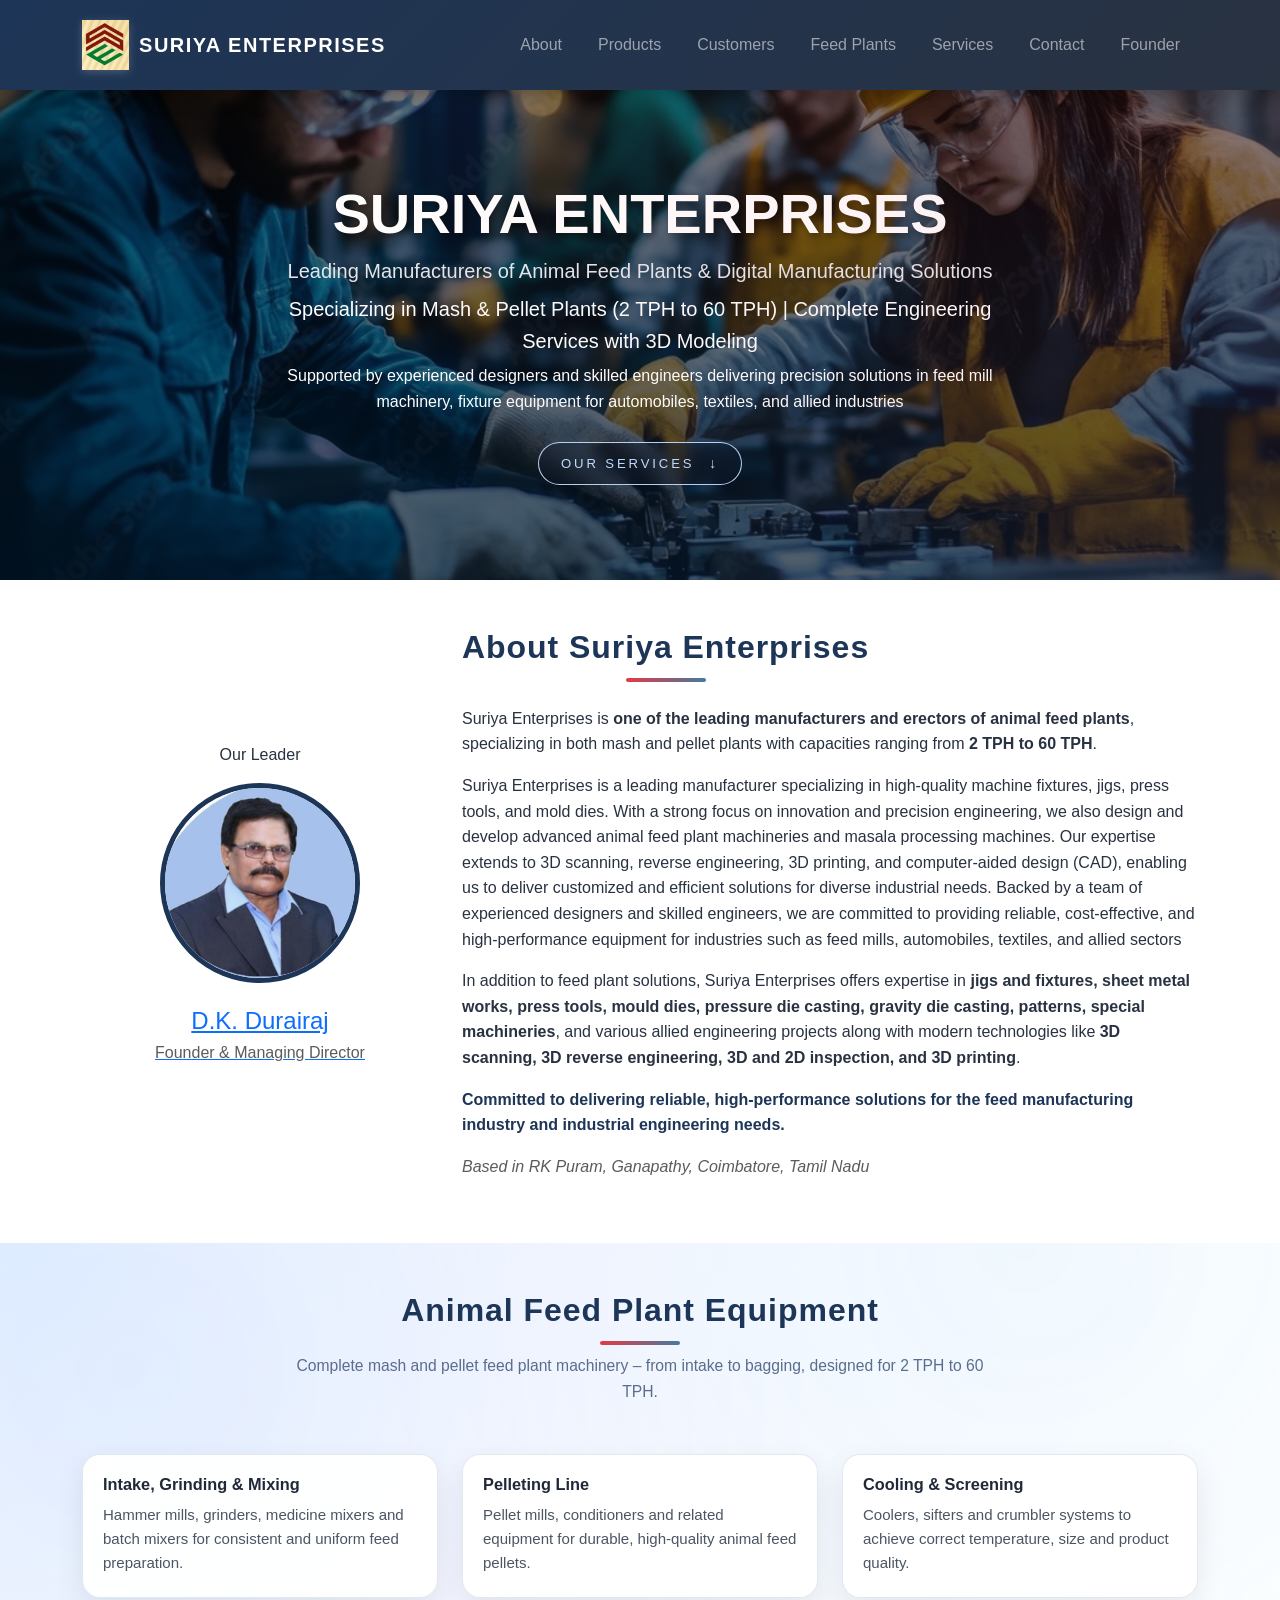
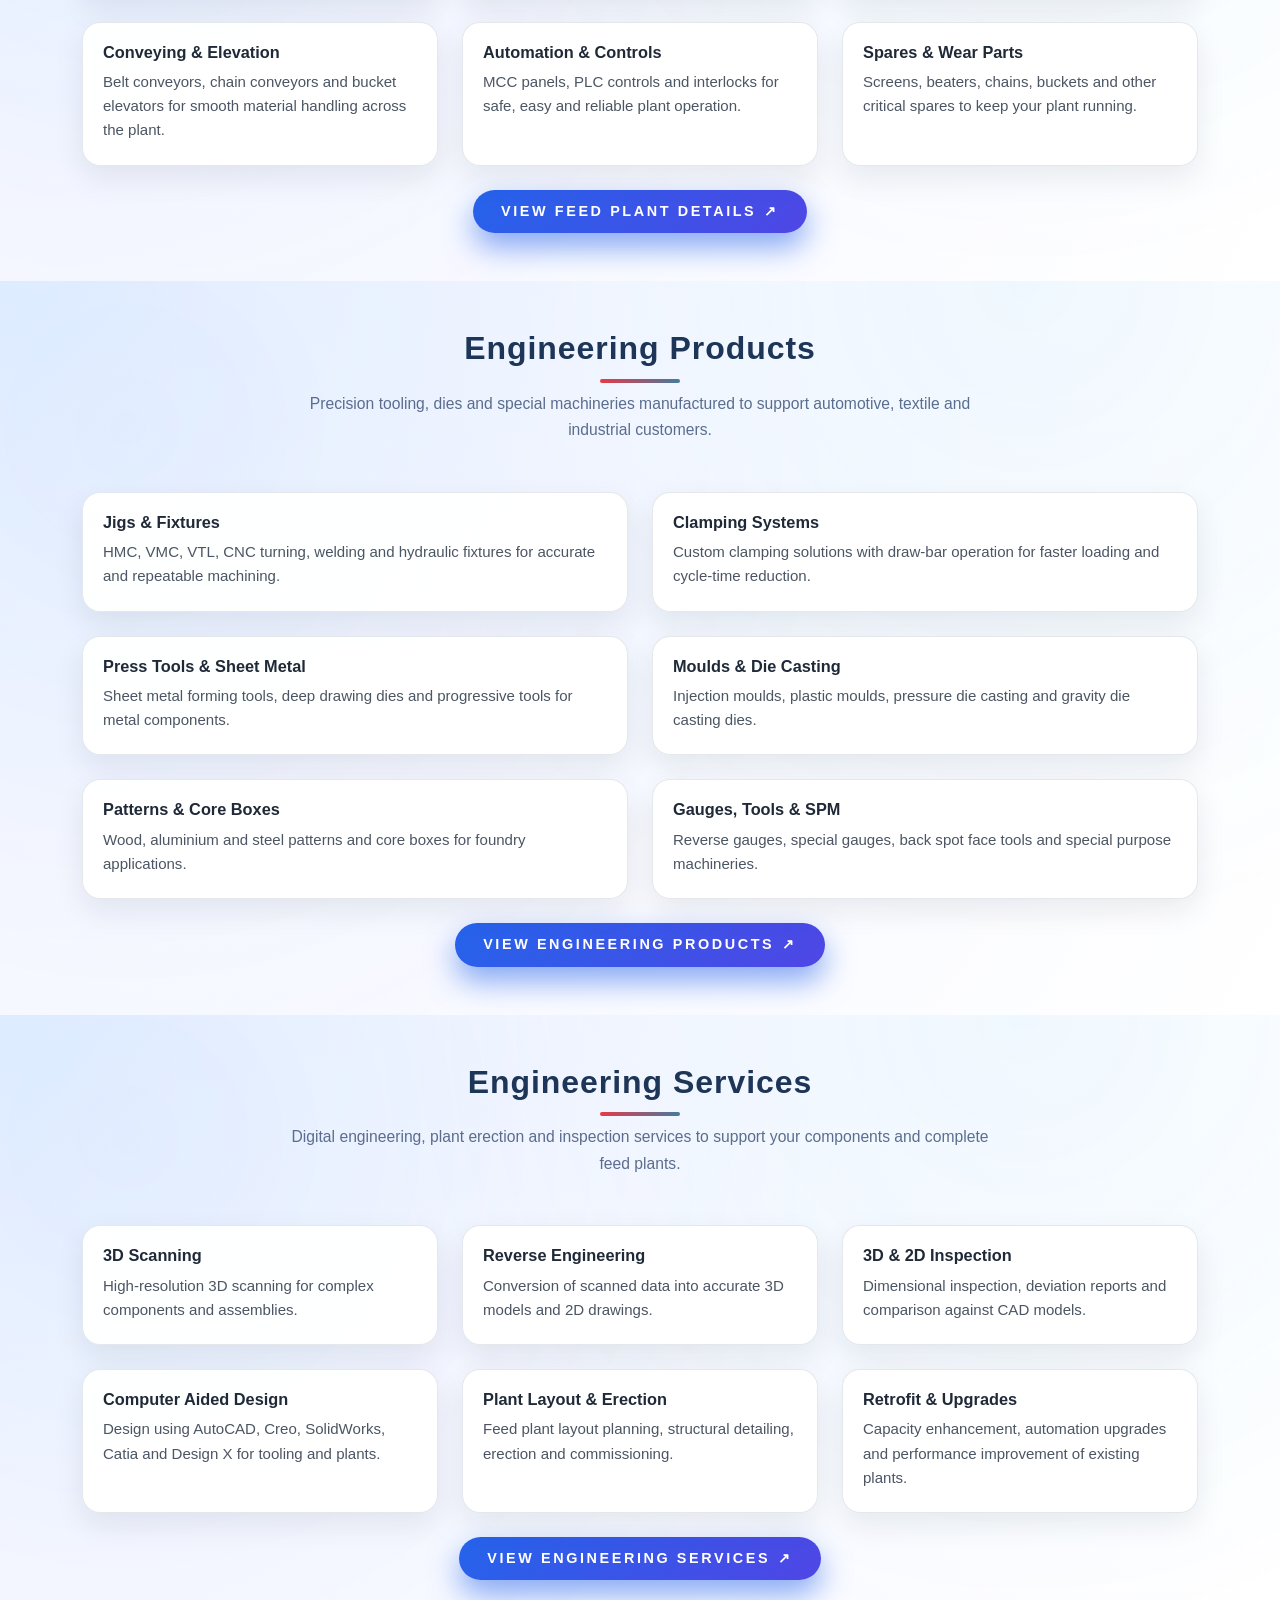
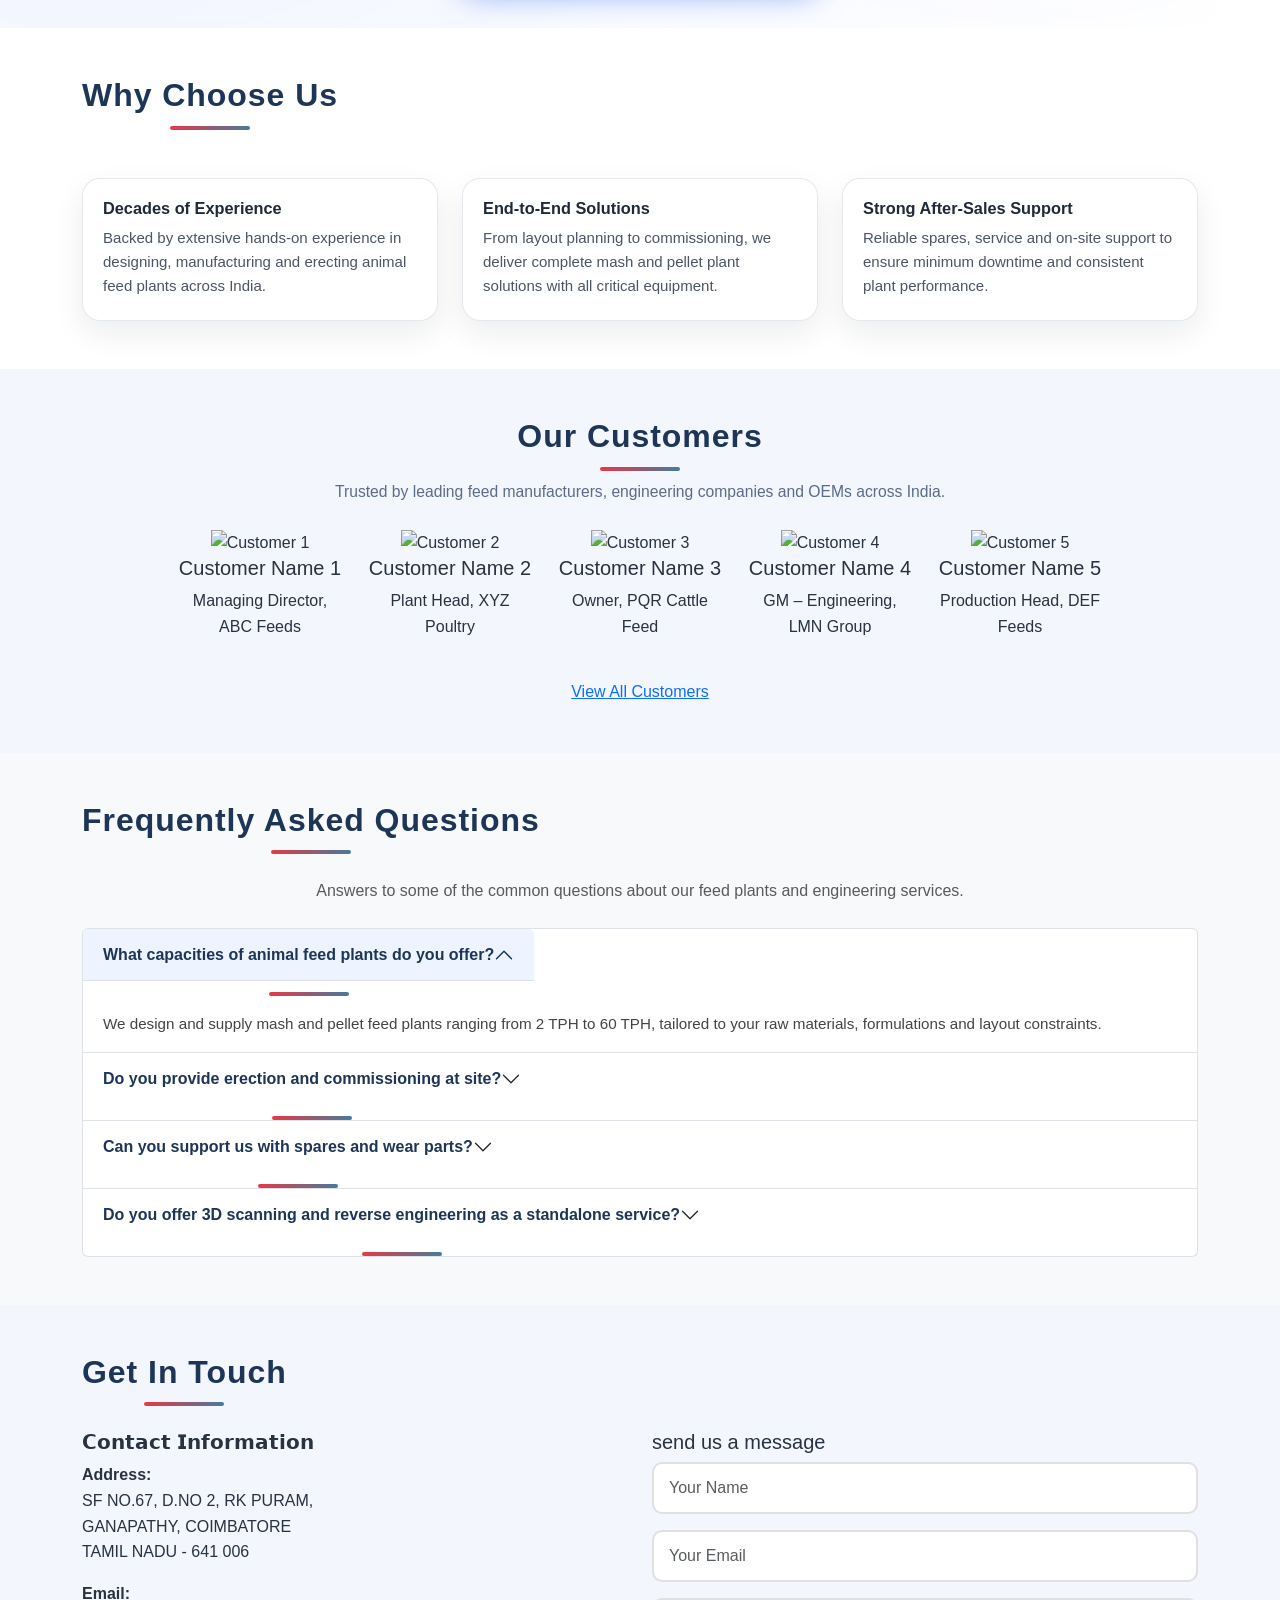
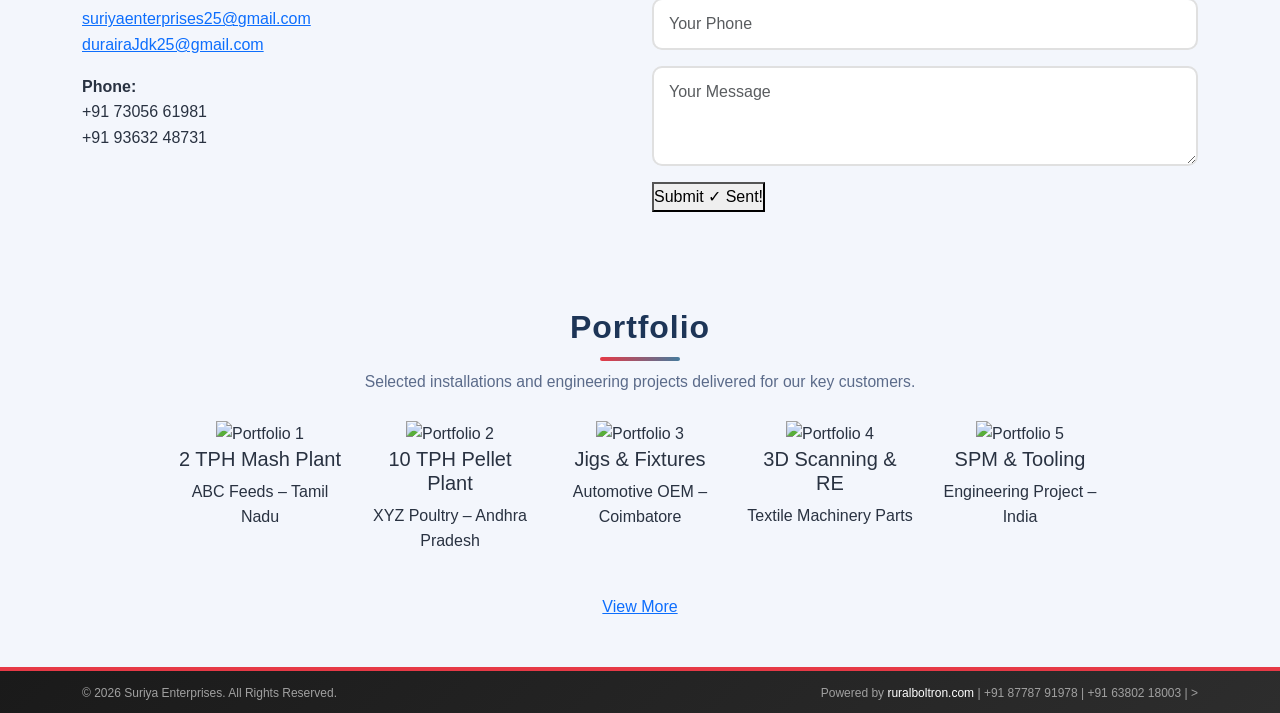
==== commit 2d8261ac: "Update index.html" ====
--- a/index.html
+++ b/index.html
@@ -1,256 +1,387 @@
-<!DOCTYPE html>
+<!doctype html>
 <html lang="en">
-<head>
-    <meta charset="UTF-8">
-    <meta name="viewport" content="width=device-width, initial-scale=1.0">
-    <title>Suriya Enterprises | Animal Feed Plant Manufacturers & Engineering Solutions</title>
-    
+  <head>
+    <meta charset="UTF-8" />
+    <meta name="viewport" content="width=device-width, initial-scale=1.0" />
+    <title>
+      Suriya Enterprises | Animal Feed Plant Manufacturers & Engineering
+      Solutions
+    </title>
+
     <!-- SEO Meta Tags -->
-    <meta name="description" content="Suriya Enterprises - Leading manufacturers of animal feed plants (2-60 TPH), 3D scanning, reverse engineering, jigs & fixtures, mould dies in Coimbatore. Complete feed mill machinery solutions.">
-    <meta name="keywords" content="Animal Feed Plant Manufacturers, Pellet Plant, Mash Plant, Feed Mill Machinery, Grinder Mixer, Pellet Mill, Bucket Elevator, Cooler, Crumbler, 3D Scanning, Reverse Engineering, Jigs Fixtures, Coimbatore, D.K. Durairaj, Suriya Enterprises">
-    <meta name="author" content="Suriya Enterprises">
-    
-    <link href="https://cdn.jsdelivr.net/npm/bootstrap@5.3.0/dist/css/bootstrap.min.css" rel="stylesheet">
-    <link rel="stylesheet" href="style.css">
-</head>
-<body>
-
+    <meta
+      name="description"
+      content="Suriya Enterprises - Leading manufacturers of animal feed plants (2-60 TPH), 3D scanning, reverse engineering, jigs & fixtures, mould dies in Coimbatore. Complete feed mill machinery solutions."
+    />
+    <meta
+      name="keywords"
+      content="Animal Feed Plant Manufacturers, Pellet Plant, Mash Plant, Feed Mill Machinery, Grinder Mixer, Pellet Mill, Bucket Elevator, Cooler, Crumbler, 3D Scanning, Reverse Engineering, Jigs Fixtures, Coimbatore, D.K. Durairaj, Suriya Enterprises"
+    />
+    <meta name="author" content="Suriya Enterprises" />
+
+    <link
+      href="https://cdn.jsdelivr.net/npm/bootstrap@5.3.0/dist/css/bootstrap.min.css"
+      rel="stylesheet"
+    />
+    <link rel="stylesheet" href="style.css" />
+  </head>
+  <body>
     <!-- Navbar -->
     <nav class="navbar navbar-expand-lg navbar-dark sticky-top">
-        <div class="container">
-            <a class="navbar-brand" href="#">
-                <img src="logo.png" alt="Suriya Enterprises" class="logo-img">
-                SURIYA ENTERPRISES
-            </a>
-            <button class="navbar-toggler" type="button" data-bs-toggle="collapse" data-bs-target="#navbarNav">
-                <span class="navbar-toggler-icon"></span>
-            </button>
-            <div class="collapse navbar-collapse" id="navbarNav">
-                <ul class="navbar-nav ms-auto">
-                    <li class="nav-item"><a class="nav-link" href="#about">About</a></li>
-                    <li class="nav-item"><a class="nav-link" href="#products">Products</a></li>
-                    <li class="nav-item"><a class="nav-link" href="#feed-plant">Feed Plants</a></li>
-                    <li class="nav-item"><a class="nav-link" href="#services">Services</a></li>
-                    <li class="nav-item"><a class="nav-link" href="#contact">Contact</a></li>
-                </ul>
-            </div>
-        </div>
+      <div class="container">
+        <a class="navbar-brand" href="#">
+          <img src="logo.png" alt="Suriya Enterprises" class="logo-img" />
+          SURIYA ENTERPRISES
+        </a>
+        <button
+          class="navbar-toggler"
+          type="button"
+          data-bs-toggle="collapse"
+          data-bs-target="#navbarNav"
+        >
+          <span class="navbar-toggler-icon"></span>
+        </button>
+        <div class="collapse navbar-collapse" id="navbarNav">
+          <ul class="navbar-nav ms-auto">
+            <li class="nav-item">
+              <a class="nav-link" href="#about">About</a>
+            </li>
+            <li class="nav-item">
+              <a class="nav-link" href="#products">Products</a>
+            </li>
+            <li class="nav-item">
+              <a class="nav-link" href="#customers">Customers</a>
+            </li>
+            <li class="nav-item">
+              <a class="nav-link" href="#feed-plant">Feed Plants</a>
+            </li>
+            <li class="nav-item">
+              <a class="nav-link" href="#services">Services</a>
+            </li>
+            <li class="nav-item">
+              <a class="nav-link" href="#contact">Contact</a>
+            </li>
+            <li class="nav-item">
+              <a class="nav-link" href="founder.html">Founder</a>
+            </li>
+          </ul>
+        </div>
+      </div>
     </nav>
 
-<!-- Hero Section -->
-<header class="hero-section text-white text-center">
-    <div class="container">
+    <!-- Hero Section -->
+    <header class="hero-section text-white text-center">
+      <div class="container">
         <h1 class="display-4 fw-bold">SURIYA ENTERPRISES</h1>
-        <p class="lead">Leading Manufacturers of Animal Feed Plants & Digital Manufacturing Solutions</p>
-        <p class="fs-5">Specializing in Mash & Pellet Plants (2 TPH to 60 TPH) | Complete Engineering Services with 3D Modeling</p>
-        <p>Supported by experienced designers and skilled engineers delivering precision solutions in feed mill machinery, fixture equipment for automobiles, textiles, and allied industries</p>
-
-        <a href="#services" class="hero-services-link">
-            Our Services
-        </a>
-    </div>
-</header>
-    
+        <p class="lead">
+          Leading Manufacturers of Animal Feed Plants & Digital Manufacturing
+          Solutions
+        </p>
+        <p class="fs-5">
+          Specializing in Mash & Pellet Plants (2 TPH to 60 TPH) | Complete
+          Engineering Services with 3D Modeling
+        </p>
+        <p>
+          Supported by experienced designers and skilled engineers delivering
+          precision solutions in feed mill machinery, fixture equipment for
+          automobiles, textiles, and allied industries
+        </p>
+
+        <a href="#services" class="hero-services-link"> Our Services </a>
+      </div>
+    </header>
+
     <!-- About Section -->
     <section id="about" class="py-5 bg-white">
-        <div class="container">
-            <div class="row align-items-center">
-                <div class="col-md-4 text-center mb-4 mb-md-0">
-                    <img src="founder.jpg" alt="D.K. Durairaj" class="img-fluid rounded-circle mb-3" style="width: 200px; height: 200px; object-fit: cover; border: 5px solid #1D3557;">
-                    <h4>D.K. Durairaj</h4>
-                    <p class="text-muted">Founder & Managing Director</p>
-                </div>
-                <div class="col-md-8">
-                    <h2 class="mb-4">About Suriya Enterprises</h2>
-                    <p>Suriya Enterprises is <strong>one of the leading manufacturers and erectors of animal feed plants</strong>, specializing in both mash and pellet plants with capacities ranging from <strong>2 TPH to 60 TPH</strong>.</p>
-                    
-                    <p>The company is supported by a strong manufacturing setup and a team of <strong>experienced designers</strong> who provide complete engineering services using advanced <strong>3D modeling techniques</strong>. With a focus on quality and precision, the team ensures that every project meets customer expectations through efficient design, manufacturing, and erection processes.</p>
-                    
-                    <p>In addition to feed plant solutions, Suriya Enterprises offers expertise in <strong>jigs and fixtures, sheet metal works, press tools, mould dies, pressure die casting, gravity die casting, patterns, special machineries</strong>, and various allied engineering projects along with modern technologies like <strong>3D scanning, 3D reverse engineering, 3D and 2D inspection, and 3D printing</strong>.</p>
-                    
-                    <p class="fw-bold" style="color: #1D3557;">Committed to delivering reliable, high-performance solutions for the feed manufacturing industry and industrial engineering needs.</p>
-                    
-                    <p class="text-muted"><em>Based in RK Puram, Ganapathy, Coimbatore, Tamil Nadu</em></p>
-                </div>
-            </div>
-        </div>
+      <div class="container">
+        <div class="row align-items-center">
+          <div class="col-md-4 text-center mb-4 mb-md-0">
+            <p class="our-leader-label">Our Leader</p>
+            <a href="founder.html" class="founder-link">
+              <img
+                src="founder.jpg"
+                alt="D.K. Durairaj"
+                class="img-fluid rounded-circle mb-3"
+                style="
+                  width: 200px;
+                  height: 200px;
+                  object-fit: cover;
+                  border: 5px solid #1d3557;
+                "
+              />
+              <h4 class="mt-2 mb-1">D.K. Durairaj</h4>
+              <p class="text-muted">Founder & Managing Director</p>
+            </a>
+          </div>
+          <div class="col-md-8">
+            <h2 class="mb-4">About Suriya Enterprises</h2>
+            <p>
+              Suriya Enterprises is
+              <strong
+                >one of the leading manufacturers and erectors of animal feed
+                plants</strong
+              >, specializing in both mash and pellet plants with capacities
+              ranging from <strong>2 TPH to 60 TPH</strong>.
+            </p>
+
+            <p>
+             Suriya Enterprises is a leading manufacturer specializing in high-quality machine fixtures, jigs, press tools, and mold dies. With a strong focus on innovation and precision engineering, we also design and develop advanced animal feed plant machineries and masala processing machines. Our expertise extends to 3D scanning, reverse engineering, 3D printing, and computer-aided design (CAD), enabling us to deliver customized and efficient solutions for diverse industrial needs. Backed by a team of experienced designers and skilled engineers, we are committed to providing reliable, cost-effective, and high-performance equipment for industries such as feed mills, automobiles, textiles, and allied sectors
+            </p>
+
+            <p>
+              In addition to feed plant solutions, Suriya Enterprises offers
+              expertise in
+              <strong
+                >jigs and fixtures, sheet metal works, press tools, mould dies,
+                pressure die casting, gravity die casting, patterns, special
+                machineries</strong
+              >, and various allied engineering projects along with modern
+              technologies like
+              <strong
+                >3D scanning, 3D reverse engineering, 3D and 2D inspection, and
+                3D printing</strong
+              >.
+            </p>
+
+            <p class="fw-bold" style="color: #1d3557">
+              Committed to delivering reliable, high-performance solutions for
+              the feed manufacturing industry and industrial engineering needs.
+            </p>
+
+            <p class="text-muted">
+              <em>Based in RK Puram, Ganapathy, Coimbatore, Tamil Nadu</em>
+            </p>
+          </div>
+        </div>
+      </div>
     </section>
 
     <!-- Feed Plant Section (updated) -->
     <section id="feed-plant" class="py-5 feed-section">
-        <div class="container">
-
-            <div class="text-center mb-5">
-                <h2 class="mb-2">Animal Feed Plant Equipment</h2>
-                <p class="section-subtitle">
-                    Complete mash and pellet feed plant machinery – from intake to bagging, designed for 2 TPH to 60 TPH.
-                </p>
-            </div>
-
-            <div class="row g-4">
-                <div class="col-md-4">
-                    <div class="product-card">
-                        <h5>Intake, Grinding & Mixing</h5>
-                        <p>Hammer mills, grinders, medicine mixers and batch mixers for consistent and uniform feed preparation.</p>
-                    </div>
-                </div>
-                <div class="col-md-4">
-                    <div class="product-card">
-                        <h5>Pelleting Line</h5>
-                        <p>Pellet mills, conditioners and related equipment for durable, high-quality animal feed pellets.</p>
-                    </div>
-                </div>
-                <div class="col-md-4">
-                    <div class="product-card">
-                        <h5>Cooling & Screening</h5>
-                        <p>Coolers, sifters and crumbler systems to achieve correct temperature, size and product quality.</p>
-                    </div>
-                </div>
-                <div class="col-md-4">
-                    <div class="product-card">
-                        <h5>Conveying & Elevation</h5>
-                        <p>Belt conveyors, chain conveyors and bucket elevators for smooth material handling across the plant.</p>
-                    </div>
-                </div>
-                <div class="col-md-4">
-                    <div class="product-card">
-                        <h5>Automation & Controls</h5>
-                        <p>MCC panels, PLC controls and interlocks for safe, easy and reliable plant operation.</p>
-                    </div>
-                </div>
-                <div class="col-md-4">
-                    <div class="product-card">
-                        <h5>Spares & Wear Parts</h5>
-                        <p>Screens, beaters, chains, buckets and other critical spares to keep your plant running.</p>
-                    </div>
-                </div>
-            </div>
-
-            <div class="text-center mt-4">
-                <a href="feed-plant.html" class="btn section-link-btn">
-                    View Feed Plant Details
-                </a>
-            </div>
-
-        </div>
+      <div class="container">
+        <div class="text-center mb-5">
+          <h2 class="mb-2">Animal Feed Plant Equipment</h2>
+          <p class="section-subtitle">
+            Complete mash and pellet feed plant machinery – from intake to
+            bagging, designed for 2 TPH to 60 TPH.
+          </p>
+        </div>
+
+        <div class="row g-4">
+          <div class="col-md-4">
+            <div class="product-card">
+              <h5>Intake, Grinding & Mixing</h5>
+              <p>
+                Hammer mills, grinders, medicine mixers and batch mixers for
+                consistent and uniform feed preparation.
+              </p>
+            </div>
+          </div>
+          <div class="col-md-4">
+            <div class="product-card">
+              <h5>Pelleting Line</h5>
+              <p>
+                Pellet mills, conditioners and related equipment for durable,
+                high-quality animal feed pellets.
+              </p>
+            </div>
+          </div>
+          <div class="col-md-4">
+            <div class="product-card">
+              <h5>Cooling & Screening</h5>
+              <p>
+                Coolers, sifters and crumbler systems to achieve correct
+                temperature, size and product quality.
+              </p>
+            </div>
+          </div>
+          <div class="col-md-4">
+            <div class="product-card">
+              <h5>Conveying & Elevation</h5>
+              <p>
+                Belt conveyors, chain conveyors and bucket elevators for smooth
+                material handling across the plant.
+              </p>
+            </div>
+          </div>
+          <div class="col-md-4">
+            <div class="product-card">
+              <h5>Automation & Controls</h5>
+              <p>
+                MCC panels, PLC controls and interlocks for safe, easy and
+                reliable plant operation.
+              </p>
+            </div>
+          </div>
+          <div class="col-md-4">
+            <div class="product-card">
+              <h5>Spares & Wear Parts</h5>
+              <p>
+                Screens, beaters, chains, buckets and other critical spares to
+                keep your plant running.
+              </p>
+            </div>
+          </div>
+        </div>
+
+        <div class="text-center mt-4">
+          <a href="feed-plant.html" class="btn section-link-btn">
+            View Feed Plant Details
+          </a>
+        </div>
+      </div>
     </section>
 
     <!-- Products Section (updated) -->
     <section id="products" class="py-5 products-section">
-        <div class="container">
-
-            <div class="text-center mb-5">
-                <h2 class="mb-2">Engineering Products</h2>
-                <p class="section-subtitle">
-                    Precision tooling, dies and special machineries manufactured to support automotive, textile and industrial customers.
-                </p>
-            </div>
-
-            <div class="row g-4">
-                <div class="col-md-6">
-                    <div class="product-card">
-                        <h5>Jigs & Fixtures</h5>
-                        <p>HMC, VMC, VTL, CNC turning, welding and hydraulic fixtures for accurate and repeatable machining.</p>
-                    </div>
-                </div>
-                <div class="col-md-6">
-                    <div class="product-card">
-                        <h5>Clamping Systems</h5>
-                        <p>Custom clamping solutions with draw-bar operation for faster loading and cycle-time reduction.</p>
-                    </div>
-                </div>
-                <div class="col-md-6">
-                    <div class="product-card">
-                        <h5>Press Tools & Sheet Metal</h5>
-                        <p>Sheet metal forming tools, deep drawing dies and progressive tools for metal components.</p>
-                    </div>
-                </div>
-                <div class="col-md-6">
-                    <div class="product-card">
-                        <h5>Moulds & Die Casting</h5>
-                        <p>Injection moulds, plastic moulds, pressure die casting and gravity die casting dies.</p>
-                    </div>
-                </div>
-                <div class="col-md-6">
-                    <div class="product-card">
-                        <h5>Patterns & Core Boxes</h5>
-                        <p>Wood, aluminium and steel patterns and core boxes for foundry applications.</p>
-                    </div>
-                </div>
-                <div class="col-md-6">
-                    <div class="product-card">
-                        <h5>Gauges, Tools & SPM</h5>
-                        <p>Reverse gauges, special gauges, back spot face tools and special purpose machineries.</p>
-                    </div>
-                </div>
-            </div>
-
-            <div class="text-center mt-4">
-                <a href="engineering-products.html" class="btn section-link-btn">
-                    View Engineering Products
-                </a>
-            </div>
-
-        </div>
+      <div class="container">
+        <div class="text-center mb-5">
+          <h2 class="mb-2">Engineering Products</h2>
+          <p class="section-subtitle">
+            Precision tooling, dies and special machineries manufactured to
+            support automotive, textile and industrial customers.
+          </p>
+        </div>
+
+        <div class="row g-4">
+          <div class="col-md-6">
+            <div class="product-card">
+              <h5>Jigs & Fixtures</h5>
+              <p>
+                HMC, VMC, VTL, CNC turning, welding and hydraulic fixtures for
+                accurate and repeatable machining.
+              </p>
+            </div>
+          </div>
+          <div class="col-md-6">
+            <div class="product-card">
+              <h5>Clamping Systems</h5>
+              <p>
+                Custom clamping solutions with draw-bar operation for faster
+                loading and cycle-time reduction.
+              </p>
+            </div>
+          </div>
+          <div class="col-md-6">
+            <div class="product-card">
+              <h5>Press Tools & Sheet Metal</h5>
+              <p>
+                Sheet metal forming tools, deep drawing dies and progressive
+                tools for metal components.
+              </p>
+            </div>
+          </div>
+          <div class="col-md-6">
+            <div class="product-card">
+              <h5>Moulds & Die Casting</h5>
+              <p>
+                Injection moulds, plastic moulds, pressure die casting and
+                gravity die casting dies.
+              </p>
+            </div>
+          </div>
+          <div class="col-md-6">
+            <div class="product-card">
+              <h5>Patterns & Core Boxes</h5>
+              <p>
+                Wood, aluminium and steel patterns and core boxes for foundry
+                applications.
+              </p>
+            </div>
+          </div>
+          <div class="col-md-6">
+            <div class="product-card">
+              <h5>Gauges, Tools & SPM</h5>
+              <p>
+                Reverse gauges, special gauges, back spot face tools and special
+                purpose machineries.
+              </p>
+            </div>
+          </div>
+        </div>
+
+        <div class="text-center mt-4">
+          <a href="engineering-products.html" class="btn section-link-btn">
+            View Engineering Products
+          </a>
+        </div>
+      </div>
     </section>
 
     <!-- Services Section (updated) -->
     <section id="services" class="py-5 services-section">
-        <div class="container">
-
-            <div class="text-center mb-5">
-                <h2 class="mb-2">Engineering Services</h2>
-                <p class="section-subtitle">
-                    Digital engineering, plant erection and inspection services to support your components and complete feed plants.
-                </p>
-            </div>
-
-            <div class="row g-4">
-                <div class="col-md-4">
-                    <div class="service-card">
-                        <h5>3D Scanning</h5>
-                        <p>High-resolution 3D scanning for complex components and assemblies.</p>
-                    </div>
-                </div>
-                <div class="col-md-4">
-                    <div class="service-card">
-                        <h5>Reverse Engineering</h5>
-                        <p>Conversion of scanned data into accurate 3D models and 2D drawings.</p>
-                    </div>
-                </div>
-                <div class="col-md-4">
-                    <div class="service-card">
-                        <h5>3D & 2D Inspection</h5>
-                        <p>Dimensional inspection, deviation reports and comparison against CAD models.</p>
-                    </div>
-                </div>
-                <div class="col-md-4">
-                    <div class="service-card">
-                        <h5>Computer Aided Design</h5>
-                        <p>Design using AutoCAD, Creo, SolidWorks, Catia and Design X for tooling and plants.</p>
-                    </div>
-                </div>
-                <div class="col-md-4">
-                    <div class="service-card">
-                        <h5>Plant Layout & Erection</h5>
-                        <p>Feed plant layout planning, structural detailing, erection and commissioning.</p>
-                    </div>
-                </div>
-                <div class="col-md-4">
-                    <div class="service-card">
-                        <h5>Retrofit & Upgrades</h5>
-                        <p>Capacity enhancement, automation upgrades and performance improvement of existing plants.</p>
-                    </div>
-                </div>
-            </div>
-
-            <div class="text-center mt-4">
-                <a href="engineering-services.html" class="btn section-link-btn">
-                    View Engineering Services
-                </a>
-            </div>
-
-        </div>
+      <div class="container">
+        <div class="text-center mb-5">
+          <h2 class="mb-2">Engineering Services</h2>
+          <p class="section-subtitle">
+            Digital engineering, plant erection and inspection services to
+            support your components and complete feed plants.
+          </p>
+        </div>
+
+        <div class="row g-4">
+          <div class="col-md-4">
+            <div class="service-card">
+              <h5>3D Scanning</h5>
+              <p>
+                High-resolution 3D scanning for complex components and
+                assemblies.
+              </p>
+            </div>
+          </div>
+          <div class="col-md-4">
+            <div class="service-card">
+              <h5>Reverse Engineering</h5>
+              <p>
+                Conversion of scanned data into accurate 3D models and 2D
+                drawings.
+              </p>
+            </div>
+          </div>
+          <div class="col-md-4">
+            <div class="service-card">
+              <h5>3D & 2D Inspection</h5>
+              <p>
+                Dimensional inspection, deviation reports and comparison against
+                CAD models.
+              </p>
+            </div>
+          </div>
+          <div class="col-md-4">
+            <div class="service-card">
+              <h5>Computer Aided Design</h5>
+              <p>
+                Design using AutoCAD, Creo, SolidWorks, Catia and Design X for
+                tooling and plants.
+              </p>
+            </div>
+          </div>
+          <div class="col-md-4">
+            <div class="service-card">
+              <h5>Plant Layout & Erection</h5>
+              <p>
+                Feed plant layout planning, structural detailing, erection and
+                commissioning.
+              </p>
+            </div>
+          </div>
+          <div class="col-md-4">
+            <div class="service-card">
+              <h5>Retrofit & Upgrades</h5>
+              <p>
+                Capacity enhancement, automation upgrades and performance
+                improvement of existing plants.
+              </p>
+            </div>
+          </div>
+        </div>
+
+        <div class="text-center mt-4">
+          <a href="engineering-services.html" class="btn section-link-btn">
+            View Engineering Services
+          </a>
+        </div>
+      </div>
     </section>
 
     <!-- Why Choose Us Section -->
@@ -261,21 +392,128 @@
           <div class="col-md-4">
             <div class="why-card">
               <h5>Decades of Experience</h5>
-              <p>Backed by extensive hands-on experience in designing, manufacturing and erecting animal feed plants across India.</p>
+              <p>
+                Backed by extensive hands-on experience in designing,
+                manufacturing and erecting animal feed plants across India.
+              </p>
             </div>
           </div>
           <div class="col-md-4">
             <div class="why-card">
               <h5>End-to-End Solutions</h5>
-              <p>From layout planning to commissioning, we deliver complete mash and pellet plant solutions with all critical equipment.</p>
+              <p>
+                From layout planning to commissioning, we deliver complete mash
+                and pellet plant solutions with all critical equipment.
+              </p>
             </div>
           </div>
           <div class="col-md-4">
             <div class="why-card">
               <h5>Strong After-Sales Support</h5>
-              <p>Reliable spares, service and on-site support to ensure minimum downtime and consistent plant performance.</p>
-            </div>
-          </div>
+              <p>
+                Reliable spares, service and on-site support to ensure minimum
+                downtime and consistent plant performance.
+              </p>
+            </div>
+          </div>
+        </div>
+      </div>
+    </section>
+
+    <!-- Our Customers Section -->
+    <section id="customers" class="py-5 customers-section">
+      <div class="container">
+        <div class="text-center mb-4">
+          <h2 class="mb-2">Our Customers</h2>
+          <p class="section-subtitle">
+            Trusted by leading feed manufacturers, engineering companies and
+            OEMs across India.
+          </p>
+        </div>
+
+        <!-- Top row: 5 customers -->
+        <div class="row g-4 justify-content-center">
+          <!-- Customer 1 -->
+          <div class="col-6 col-md-4 col-lg-2">
+            <div class="customer-card text-center">
+              <div class="customer-avatar-wrap">
+                <img
+                  src="images/customer1.jpg"
+                  alt="Customer 1"
+                  class="customer-avatar"
+                />
+              </div>
+              <h5 class="customer-name">Customer Name 1</h5>
+              <p class="customer-role">Managing Director, ABC Feeds</p>
+            </div>
+          </div>
+
+          <!-- Customer 2 -->
+          <div class="col-6 col-md-4 col-lg-2">
+            <div class="customer-card text-center">
+              <div class="customer-avatar-wrap">
+                <img
+                  src="images/customer2.jpg"
+                  alt="Customer 2"
+                  class="customer-avatar"
+                />
+              </div>
+              <h5 class="customer-name">Customer Name 2</h5>
+              <p class="customer-role">Plant Head, XYZ Poultry</p>
+            </div>
+          </div>
+
+          <!-- Customer 3 -->
+          <div class="col-6 col-md-4 col-lg-2">
+            <div class="customer-card text-center">
+              <div class="customer-avatar-wrap">
+                <img
+                  src="images/customer3.jpg"
+                  alt="Customer 3"
+                  class="customer-avatar"
+                />
+              </div>
+              <h5 class="customer-name">Customer Name 3</h5>
+              <p class="customer-role">Owner, PQR Cattle Feed</p>
+            </div>
+          </div>
+
+          <!-- Customer 4 -->
+          <div class="col-6 col-md-4 col-lg-2">
+            <div class="customer-card text-center">
+              <div class="customer-avatar-wrap">
+                <img
+                  src="images/customer4.jpg"
+                  alt="Customer 4"
+                  class="customer-avatar"
+                />
+              </div>
+              <h5 class="customer-name">Customer Name 4</h5>
+              <p class="customer-role">GM – Engineering, LMN Group</p>
+            </div>
+          </div>
+
+          <!-- Customer 5 -->
+          <div class="col-6 col-md-4 col-lg-2">
+            <div class="customer-card text-center">
+              <div class="customer-avatar-wrap">
+                <img
+                  src="images/customer5.jpg"
+                  alt="Customer 5"
+                  class="customer-avatar"
+                />
+              </div>
+              <h5 class="customer-name">Customer Name 5</h5>
+              <p class="customer-role">Production Head, DEF Feeds</p>
+            </div>
+          </div>
+        </div>
+
+        <!-- Button to open separate customers page -->
+        <div class="text-center mt-4">
+          <a href="customers.html" class="customers-link-btn">
+            View All Customers
+          </a>
         </div>
       </div>
     </section>
@@ -285,58 +523,116 @@
       <div class="container">
         <h2 class="text-center mb-4">Frequently Asked Questions</h2>
         <p class="text-center mb-4 text-muted">
-          Answers to some of the common questions about our feed plants and engineering services.
+          Answers to some of the common questions about our feed plants and
+          engineering services.
         </p>
 
         <div class="accordion" id="faqAccordion">
           <div class="accordion-item">
             <h2 class="accordion-header" id="faqHeadingOne">
-              <button class="accordion-button" type="button" data-bs-toggle="collapse" data-bs-target="#faqOne" aria-expanded="true" aria-controls="faqOne">
+              <button
+                class="accordion-button"
+                type="button"
+                data-bs-toggle="collapse"
+                data-bs-target="#faqOne"
+                aria-expanded="true"
+                aria-controls="faqOne"
+              >
                 What capacities of animal feed plants do you offer?
               </button>
             </h2>
-            <div id="faqOne" class="accordion-collapse collapse show" aria-labelledby="faqHeadingOne" data-bs-parent="#faqAccordion">
+            <div
+              id="faqOne"
+              class="accordion-collapse collapse show"
+              aria-labelledby="faqHeadingOne"
+              data-bs-parent="#faqAccordion"
+            >
               <div class="accordion-body">
-                We design and supply mash and pellet feed plants ranging from 2 TPH to 60 TPH, tailored to your raw materials, formulations and layout constraints.
+                We design and supply mash and pellet feed plants ranging from 2
+                TPH to 60 TPH, tailored to your raw materials, formulations and
+                layout constraints.
               </div>
             </div>
           </div>
 
           <div class="accordion-item">
             <h2 class="accordion-header" id="faqHeadingTwo">
-              <button class="accordion-button collapsed" type="button" data-bs-toggle="collapse" data-bs-target="#faqTwo" aria-expanded="false" aria-controls="faqTwo">
+              <button
+                class="accordion-button collapsed"
+                type="button"
+                data-bs-toggle="collapse"
+                data-bs-target="#faqTwo"
+                aria-expanded="false"
+                aria-controls="faqTwo"
+              >
                 Do you provide erection and commissioning at site?
               </button>
             </h2>
-            <div id="faqTwo" class="accordion-collapse collapse" aria-labelledby="faqHeadingTwo" data-bs-parent="#faqAccordion">
+            <div
+              id="faqTwo"
+              class="accordion-collapse collapse"
+              aria-labelledby="faqHeadingTwo"
+              data-bs-parent="#faqAccordion"
+            >
               <div class="accordion-body">
-                Yes, we take up complete plant erection, alignment and commissioning with experienced teams to ensure smooth start-up and stable operation.
+                Yes, we take up complete plant erection, alignment and
+                commissioning with experienced teams to ensure smooth start-up
+                and stable operation.
               </div>
             </div>
           </div>
 
           <div class="accordion-item">
             <h2 class="accordion-header" id="faqHeadingThree">
-              <button class="accordion-button collapsed" type="button" data-bs-toggle="collapse" data-bs-target="#faqThree" aria-expanded="false" aria-controls="faqThree">
+              <button
+                class="accordion-button collapsed"
+                type="button"
+                data-bs-toggle="collapse"
+                data-bs-target="#faqThree"
+                aria-expanded="false"
+                aria-controls="faqThree"
+              >
                 Can you support us with spares and wear parts?
               </button>
             </h2>
-            <div id="faqThree" class="accordion-collapse collapse" aria-labelledby="faqHeadingThree" data-bs-parent="#faqAccordion">
+            <div
+              id="faqThree"
+              class="accordion-collapse collapse"
+              aria-labelledby="faqHeadingThree"
+              data-bs-parent="#faqAccordion"
+            >
               <div class="accordion-body">
-                We supply screens, beaters, conveyor chains, elevator buckets and other critical spares to keep your plant running with minimum downtime.
+                We supply screens, beaters, conveyor chains, elevator buckets
+                and other critical spares to keep your plant running with
+                minimum downtime.
               </div>
             </div>
           </div>
 
           <div class="accordion-item">
             <h2 class="accordion-header" id="faqHeadingFour">
-              <button class="accordion-button collapsed" type="button" data-bs-toggle="collapse" data-bs-target="#faqFour" aria-expanded="false" aria-controls="faqFour">
-                Do you offer 3D scanning and reverse engineering as a standalone service?
+              <button
+                class="accordion-button collapsed"
+                type="button"
+                data-bs-toggle="collapse"
+                data-bs-target="#faqFour"
+                aria-expanded="false"
+                aria-controls="faqFour"
+              >
+                Do you offer 3D scanning and reverse engineering as a standalone
+                service?
               </button>
             </h2>
-            <div id="faqFour" class="accordion-collapse collapse" aria-labelledby="faqHeadingFour" data-bs-parent="#faqAccordion">
+            <div
+              id="faqFour"
+              class="accordion-collapse collapse"
+              aria-labelledby="faqHeadingFour"
+              data-bs-parent="#faqAccordion"
+            >
               <div class="accordion-body">
-                Yes, our 3D scanning, reverse engineering and 3D/2D inspection services are offered independently for automotive, textile and other industrial components.
+                Yes, our 3D scanning, reverse engineering and 3D/2D inspection
+                services are offered independently for automotive, textile and
+                other industrial components.
               </div>
             </div>
           </div>
@@ -346,160 +642,257 @@
 
     <!-- Contact Section -->
     <section id="contact" class="py-5">
-        <div class="container">
-            <h2 class="text-center mb-4">Get In Touch</h2>
-            <div class="row">
-                <div class="col-md-6 mb-4 mb-md-0">
-                    <h5>Contact Information</h5>
-                    <p><strong>Address:</strong><br>
-                    SF NO.67, D.NO 2, RK PURAM,<br>
-                    GANAPATHY, COIMBATORE<br>
-                    TAMIL NADU - 641 006</p>
-                    <p><strong>Email:</strong><br>
-                    <a href="mailto:suriyaenterprises25@gmail.com">suriyaenterprises25@gmail.com</a><br>
-                    <a href="mailto:durairaJdk25@gmail.com">durairaJdk25@gmail.com</a></p>
-                    <p><strong>Phone:</strong><br>
-                    +91 73056 61981<br>
-                    +91 93632 48731</p>
-                </div>
-                <div class="col-md-6">
-                    <h5>Send Us A Message</h5>
-                    <form id="contactForm">
-                        <input type="text" id="userName" class="form-control mb-3" placeholder="Your Name" required>
-                        <input type="email" id="userEmail" class="form-control mb-3" placeholder="Your Email" required>
-                        <input type="tel" id="userPhone" class="form-control mb-3" placeholder="Your Phone">
-                        <textarea id="userMessage" class="form-control mb-3" rows="3" placeholder="Your Message" required></textarea>
-                        
-                        <button
-                          type="button"
-                          class="send-btn-wide"
-                          id="sendBtn"
-                          onclick="sendToWhatsApp('917305661981')"
-                        >
-                          <span class="send-btn-label">Submit</span>
-                          <svg viewBox="0 0 24 24" aria-hidden="true">
-                            <line x1="22" y1="2" x2="11" y2="13"/>
-                            <polygon points="22 2 15 22 11 13 2 9 22 2"/>
-                          </svg>
-                        </button>
-                    </form>
-                </div>
-            </div>
-        </div>
+      <div class="container">
+        <h2 class="text-center mb-4">Get In Touch</h2>
+        <div class="row">
+          <div class="col-md-6 mb-4 mb-md-0">
+            <h5>𝗖𝗼𝗻𝘁𝗮𝗰𝘁 𝗜𝗻𝗳𝗼𝗿𝗺𝗮𝘁𝗶𝗼𝗻</h5>
+            <p>
+              <strong>Address:</strong><br />
+              SF NO.67, D.NO 2, RK PURAM,<br />
+              GANAPATHY, COIMBATORE<br />
+              TAMIL NADU - 641 006
+            </p>
+            <p>
+              <strong>Email:</strong><br />
+              <a href="mailto:suriyaenterprises25@gmail.com"
+                >suriyaenterprises25@gmail.com</a
+              ><br />
+              <a href="mailto:durairaJdk25@gmail.com">durairaJdk25@gmail.com</a>
+            </p>
+            <p>
+              <strong>Phone:</strong><br />
+              +91 73056 61981<br />
+              +91 93632 48731
+            </p>
+          </div>
+          <div class="col-md-6">
+            <h5>send us a message</h5>
+            <form id="contactForm">
+              <input
+                type="text"
+                id="userName"
+                class="form-control mb-3"
+                placeholder="Your Name"
+                required
+              />
+              <input
+                type="email"
+                id="userEmail"
+                class="form-control mb-3"
+                placeholder="Your Email"
+                required
+              />
+              <input
+                type="tel"
+                id="userPhone"
+                class="form-control mb-3"
+                placeholder="Your Phone"
+              />
+              <textarea
+                id="userMessage"
+                class="form-control mb-3"
+                rows="3"
+                placeholder="Your Message"
+                required
+              ></textarea>
+
+              <button
+                type="button"
+                class="btn-save"
+                id="sendBtn"
+                onclick="handleSubmitAndWhatsApp('919500700667')"
+              >
+                <span class="save-txt">Submit</span>
+                <span class="check">✓ Sent!</span>
+              </button>
+            </form>
+          </div>
+        </div>
+      </div>
     </section>
 
-    <!-- Our Work / Installations -->
-    <section id="work" class="py-5 bg-white">
-      <div class="container">
-        <h2 class="text-center mb-4">Our Work</h2>
-        <p class="text-center mb-5 text-muted">
-          A glimpse of our animal feed plants, fixtures and digital engineering projects.
-        </p>
-
-        <div class="row g-4">
-          <div class="col-12 col-md-6 col-lg-3">
-            <div class="work-card">
-              <div class="work-img-wrap">
-                <img src="images/feed-plant-1.jpg" alt="Animal feed plant installation" loading="lazy">
-              </div>
-              <p class="work-caption">Complete pellet feed plant installation</p>
-            </div>
-          </div>
-
-          <div class="col-12 col-md-6 col-lg-3">
-            <div class="work-card">
-              <div class="work-img-wrap">
-                <img src="images/feed-plant-2.jpg" alt="Mash feed plant machinery" loading="lazy">
-              </div>
-              <p class="work-caption">Mash feed plant with conveyors & bucket elevators</p>
-            </div>
-          </div>
-
-          <div class="col-12 col-md-6 col-lg-3">
-            <div class="work-card">
-              <div class="work-img-wrap">
-                <img src="images/jig-fixture-1.jpg" alt="Jigs and fixtures for machining" loading="lazy">
-              </div>
-              <p class="work-caption">Precision jigs & fixtures for machining centres</p>
-            </div>
-          </div>
-
-          <div class="col-12 col-md-6 col-lg-3">
-            <div class="work-card">
-              <div class="work-img-wrap">
-                <img src="images/3d-scanning-1.jpg" alt="3D scanning and reverse engineering setup" loading="lazy">
-              </div>
-              <p class="work-caption">3D scanning & reverse engineering of components</p>
-            </div>
-          </div>
-        </div>
-      </div>
-    </section>
+    <!-- Portfolio Section (same style as Our Customers) -->
+<section id="portfolio" class="py-5 customers-section">
+  <div class="container">
+    <div class="text-center mb-4">
+      <h2 class="mb-2">Portfolio</h2>
+      <p class="section-subtitle">
+        Selected installations and engineering projects delivered for our key customers.
+      </p>
+    </div>
+
+    <div class="row g-4 justify-content-center">
+      <!-- Project / Customer 1 -->
+      <div class="col-6 col-md-4 col-lg-2">
+        <div class="customer-card text-center">
+          <div class="customer-avatar-wrap">
+            <img src="images/portfolio1.jpg" alt="Portfolio 1" class="customer-avatar">
+          </div>
+          <h5 class="customer-name">2 TPH Mash Plant</h5>
+          <p class="customer-role">ABC Feeds – Tamil Nadu</p>
+        </div>
+      </div>
+
+      <!-- Project / Customer 2 -->
+      <div class="col-6 col-md-4 col-lg-2">
+        <div class="customer-card text-center">
+          <div class="customer-avatar-wrap">
+            <img src="images/portfolio2.jpg" alt="Portfolio 2" class="customer-avatar">
+          </div>
+          <h5 class="customer-name">10 TPH Pellet Plant</h5>
+          <p class="customer-role">XYZ Poultry – Andhra Pradesh</p>
+        </div>
+      </div>
+
+      <!-- Project / Customer 3 -->
+      <div class="col-6 col-md-4 col-lg-2">
+        <div class="customer-card text-center">
+          <div class="customer-avatar-wrap">
+            <img src="images/portfolio3.jpg" alt="Portfolio 3" class="customer-avatar">
+          </div>
+          <h5 class="customer-name">Jigs & Fixtures</h5>
+          <p class="customer-role">Automotive OEM – Coimbatore</p>
+        </div>
+      </div>
+
+      <!-- Project / Customer 4 -->
+      <div class="col-6 col-md-4 col-lg-2">
+        <div class="customer-card text-center">
+          <div class="customer-avatar-wrap">
+            <img src="images/portfolio4.jpg" alt="Portfolio 4" class="customer-avatar">
+          </div>
+          <h5 class="customer-name">3D Scanning & RE</h5>
+          <p class="customer-role">Textile Machinery Parts</p>
+        </div>
+      </div>
+
+      <!-- Project / Customer 5 -->
+      <div class="col-6 col-md-4 col-lg-2">
+        <div class="customer-card text-center">
+          <div class="customer-avatar-wrap">
+            <img src="images/portfolio5.jpg" alt="Portfolio 5" class="customer-avatar">
+          </div>
+          <h5 class="customer-name">SPM & Tooling</h5>
+          <p class="customer-role">Engineering Project – India</p>
+        </div>
+      </div>
+       <!-- View more button -->
+    <div class="text-center mt-4">
+      <a href="customers.html" class="customers-link-btn">
+        View More
+      </a>
+    </div>
+  </div>
+</section>
 
     <!-- Footer -->
     <footer class="bg-dark text-white py-2">
-        <div class="container">
-            <div class="row align-items-center">
-                <div class="col-md-6 text-start">
-                    <small>&copy; 2026 Suriya Enterprises. All Rights Reserved.</small>
-                </div>
-                <div class="col-md-6 text-end">
-                    <small>
-                        Powered by <a href="https://ruralboltron.com" class="text-white text-decoration-none">ruralboltron.com</a> | 
-                        +91 87787 91978 | +91 63802 18003 |
-                        <a href="login.html" class="text-white-50 text-decoration-none ms-2">Admin</a>
-                    </small>
-                </div>
-            </div>
-        </div>
+      <div class="container">
+        <div class="row align-items-center">
+          <div class="col-md-6 text-start">
+            <small>&copy; 2026 Suriya Enterprises. All Rights Reserved.</small>
+          </div>
+          <div class="col-md-6 text-end">
+            <small>
+              Powered by
+              <a
+                href="https://ruralboltron.com"
+                class="text-white text-decoration-none"
+                >ruralboltron.com</a
+              >
+              | +91 87787 91978 | +91 63802 18003 |
+             
+              >
+            </small>
+          </div>
+        </div>
+      </div>
     </footer>
 
     <!-- Scroll to Top Button -->
-    <button type="button" class="scroll-top-btn" id="scrollTopBtn" aria-label="Scroll to top">
+    <button
+      type="button"
+      class="scroll-top-btn"
+      id="scrollTopBtn"
+      aria-label="Scroll to top"
+    >
       ↑
     </button>
 
     <script src="https://cdn.jsdelivr.net/npm/bootstrap@5.3.0/dist/js/bootstrap.bundle.min.js"></script>
-    
+
     <!-- WhatsApp Integration + Scroll Script -->
     <script>
       function sendToWhatsApp(number) {
-        const name = document.getElementById('userName').value;
-        const email = document.getElementById('userEmail').value;
-        const phone = document.getElementById('userPhone').value;
-        const message = document.getElementById('userMessage').value;
-        
-        if(!name || !email || !message) {
-            alert('Please fill Name, Email and Message fields!');
-            return;
+        const name = document.getElementById("userName").value;
+        const email = document.getElementById("userEmail").value;
+        const phone = document.getElementById("userPhone").value;
+        const message = document.getElementById("userMessage").value;
+
+        if (!name || !email || !message) {
+          alert("Please fill Name, Email and Message fields!");
+          return;
         }
-        
+
         const text = `🔔 New Enquiry from Suriya Enterprises Website\n\n👤 Name: ${name}\n📧 Email: ${email}\n📞 Phone: ${phone}\n\n💬 Message:\n${message}`;
-        
+
         const whatsappURL = `https://wa.me/${number}?text=${encodeURIComponent(text)}`;
-        window.open(whatsappURL, '_blank');
-        
-        document.getElementById('contactForm').reset();
-        alert('Redirecting to WhatsApp... Please send the message!');
+        window.open(whatsappURL, "_blank");
+
+        document.getElementById("contactForm").reset();
+        alert("Redirecting to WhatsApp... Please send the message!");
       }
 
       // Scroll-to-top behaviour
-      const scrollBtn = document.getElementById('scrollTopBtn');
-
-      window.addEventListener('scroll', () => {
+      const scrollBtn = document.getElementById("scrollTopBtn");
+
+      window.addEventListener("scroll", () => {
         if (window.scrollY > 250) {
-          scrollBtn.classList.add('show');
+          scrollBtn.classList.add("show");
         } else {
-          scrollBtn.classList.remove('show');
+          scrollBtn.classList.remove("show");
         }
       });
 
-      scrollBtn.addEventListener('click', () => {
+      scrollBtn.addEventListener("click", () => {
         window.scrollTo({
           top: 0,
-          behavior: 'smooth'
+          behavior: "smooth",
         });
       });
     </script>
-</body>
+    <script>
+      function handleSubmitAndWhatsApp(number) {
+        const btn = document.getElementById("sendBtn");
+
+        // Existing validation & WhatsApp send
+        const name = document.getElementById("userName").value;
+        const email = document.getElementById("userEmail").value;
+        const phone = document.getElementById("userPhone").value;
+        const message = document.getElementById("userMessage").value;
+
+        if (!name || !email || !message) {
+          alert("Please fill Name, Email and Message fields!");
+          return;
+        }
+
+        const text = `🔔 New Enquiry from Suriya Enterprises Website\n\n👤 Name: ${name}\n📧 Email: ${email}\n📞 Phone: ${phone}\n\n💬 Message:\n${message}`;
+
+        const whatsappURL = `https://wa.me/${number}?text=${encodeURIComponent(text)}`;
+        window.open(whatsappURL, "_blank");
+
+        document.getElementById("contactForm").reset();
+
+        // Button animation: Submit → ✓ Sent!
+        if (btn.classList.contains("success")) return;
+        btn.classList.add("success");
+
+        setTimeout(() => {
+          btn.classList.remove("success");
+          btn.style.pointerEvents = "auto";
+        }, 2500);
+      }
+    </script>
+  </body>
 </html>
--- a/style.css
+++ b/style.css
@@ -361,4 +361,1012 @@
         opacity: 1;
         transform: translateY(0);
     }
-}+}
+
+/* ============== SUBMIT BUTTON (BRIGHT BLUE + WHITE) ============== */
+.btn-submit {
+    background: linear-gradient(135deg, #00A8FF, #FFFFFF, #00A8FF);
+    background-size: 200% 200%;
+    border: none;
+    color: #1D3557;
+    padding: 16px 30px;
+    font-weight: 700;
+    font-size: 1.15rem;
+    letter-spacing: 1px;
+    border-radius: 50px;
+    transition: all 0.4s cubic-bezier(0.68, -0.55, 0.265, 1.55);
+    box-shadow: 0 6px 25px rgba(0, 168, 255, 0.5);
+    position: relative;
+    overflow: hidden;
+    animation: gradientShift 3s ease infinite;
+}
+
+@keyframes gradientShift {
+    0%, 100% {
+        background-position: 0% 50%;
+    }
+    50% {
+        background-position: 100% 50%;
+    }
+}
+
+.btn-submit::before {
+    content: '';
+    position: absolute;
+    top: 50%;
+    left: 50%;
+    width: 0;
+    height: 0;
+    border-radius: 50%;
+    background: rgba(255, 255, 255, 0.6);
+    transform: translate(-50%, -50%);
+    transition: width 0.6s, height 0.6s;
+}
+
+.btn-submit:hover::before {
+    width: 350px;
+    height: 350px;
+}
+
+.btn-submit:hover {
+    background: linear-gradient(135deg, #FFFFFF, #00A8FF, #FFFFFF);
+    background-size: 200% 200%;
+    transform: scale(1.1);
+    box-shadow: 0 12px 45px rgba(0, 168, 255, 0.8);
+    animation: shake 0.5s ease, gradientShift 1.5s ease infinite;
+    color: #000;
+}
+
+@keyframes shake {
+    0%, 100% { transform: scale(1.1) rotate(0deg); }
+    20% { transform: scale(1.1) rotate(-3deg); }
+    40% { transform: scale(1.1) rotate(3deg); }
+    60% { transform: scale(1.1) rotate(-2deg); }
+    80% { transform: scale(1.1) rotate(2deg); }
+}
+
+.btn-submit:active {
+    transform: scale(0.98);
+    box-shadow: 0 4px 15px rgba(0, 168, 255, 0.6);
+}
+
+.btn-submit:focus {
+    outline: none;
+    box-shadow: 0 0 20px rgba(0, 168, 255, 1);
+}
+
+/* ============== DARK STEEL SUBMIT BUTTON ============== */
+@import url('https://fonts.googleapis.com/css2?family=Exo+2:wght@700&display=swap');
+
+.dark-steel {
+  font-family: 'Exo 2', sans-serif;
+  font-size: 13px;
+  font-weight: 700;
+  letter-spacing: 2px;
+  text-transform: uppercase;
+  padding: 18px 44px;
+  border-radius: 50px;
+  border: none;
+  cursor: pointer;
+  background: linear-gradient(145deg, #6a7280, #4a5262);
+  color: #dde1e7;
+  box-shadow:
+    6px 6px 14px #1e2128,
+    -4px -4px 10px #8a9098,
+    inset 0 1px 0 rgba(255,255,255,.2),
+    inset 0 -1px 0 rgba(0,0,0,.3);
+  transition: all .15s ease;
+}
+
+.dark-steel:hover {
+  background: linear-gradient(145deg, #7a8290, #545a6a);
+  box-shadow:
+    8px 8px 18px #1a1e25,
+    -5px -5px 12px #9098a8,
+    inset 0 1px 0 rgba(255,255,255,.25),
+    inset 0 -1px 0 rgba(0,0,0,.3);
+}
+
+.dark-steel:active {
+  box-shadow:
+    inset 5px 5px 12px #1e2128,
+    inset -3px -3px 8px #8a9098;
+  transform: scale(.97);
+}
+/* Centered 75% width submit button */
+.submit-btn {
+  display: block;
+  width: 75%;
+  margin: 0 auto;  /* left 12.5% + right 12.5% gap → roughly 75% visible */
+}
+
+/* Light brown theme for this button */
+.submit-btn.dark-steel {
+  background: linear-gradient(145deg, #c19a6b, #8b6b3f);  /* light–to–dark brown */
+  color: #fdf6ec;
+  box-shadow:
+    6px 6px 14px #4a3822,
+    -4px -4px 10px #e4c7a1,
+    inset 0 1px 0 rgba(255,255,255,.25),
+    inset 0 -1px 0 rgba(0,0,0,.3);
+}
+
+.submit-btn.dark-steel:hover {
+  background: linear-gradient(145deg, #d0aa7b, #9a7847);
+  box-shadow:
+    8px 8px 18px #3d2d1c,
+    -5px -5px 12px #edd3aa,
+    inset 0 1px 0 rgba(255,255,255,.3),
+    inset 0 -1px 0 rgba(0,0,0,.35);
+}
+
+/* Send button */
+.send-btn {
+  width: 46px; 
+  height: 46px;
+  border-radius: 50%;
+  border: none;
+  cursor: pointer;
+  background: linear-gradient(145deg, #7c8ffa, #5a67d8);
+  position: relative;
+  flex-shrink: 0;
+  box-shadow:
+    0 5px 0 #3a47a8,
+    0 8px 14px rgba(90,103,216,.45),
+    inset 0 1px 0 rgba(255,255,255,.35),
+    inset 0 -1px 0 rgba(0,0,0,.15);
+  transform: translateY(0);
+  transition: transform .1s cubic-bezier(.34,1.56,.64,1),
+              box-shadow .1s ease,
+              background .15s ease;
+  display: inline-flex;
+  align-items: center;
+  justify-content: center;
+  overflow: hidden;
+}
+
+.send-btn:hover {
+  background: linear-gradient(145deg, #8a9dff, #6474e8);
+  box-shadow:
+    0 7px 0 #3a47a8,
+    0 12px 20px rgba(90,103,216,.5),
+    inset 0 1px 0 rgba(255,255,255,.4);
+  transform: translateY(-2px);
+}
+
+.send-btn:active {
+  transform: translateY(4px);
+  box-shadow:
+    0 1px 0 #3a47a8,
+    0 3px 8px rgba(90,103,216,.3),
+    inset 0 2px 4px rgba(0,0,0,.15);
+}
+
+.send-btn svg {
+  width: 20px; 
+  height: 20px;
+  fill: none;
+  stroke: #fff;
+  stroke-width: 2.2;
+  stroke-linecap: round;
+  stroke-linejoin: round;
+  transform: translateX(1px);
+  transition: transform .15s;
+}
+
+.send-btn:hover svg { transform: translateX(3px); }
+.send-btn:active svg { transform: translateX(1px); }
+
+/* optional text inside button */
+.send-label {
+  margin-left: 8px;
+  font-size: 13px;
+  font-weight: 600;
+  color: #fff;
+  letter-spacing: 0.5px;
+}
+
+/* Big light-brown submit button (full width) */
+.send-btn-wide {
+  width: 75%;
+  border: none;
+  cursor: pointer;
+  border-radius: 999px;
+  padding: 16px 26px;
+  display: inline-flex;
+  align-items: center;
+  justify-content: center;
+  gap: 10px;
+  background: linear-gradient(145deg, #c19a6b, #8b6b3f);
+  color: #fdf6ec;
+  font-family: 'Exo 2', 'Segoe UI', system-ui, -apple-system, BlinkMacSystemFont, sans-serif;
+  font-size: 15px;
+  font-weight: 700;
+  letter-spacing: 1.2px;
+  text-transform: uppercase;
+  box-shadow:
+    0 8px 18px rgba(0,0,0,0.25),
+    inset 0 1px 0 rgba(255,255,255,0.25),
+    inset 0 -1px 0 rgba(0,0,0,0.35);
+  transition:
+    transform 0.15s cubic-bezier(.34,1.56,.64,1),
+    box-shadow 0.15s ease,
+    background 0.2s ease;
+}
+
+.send-btn-wide:hover {
+  background: linear-gradient(145deg, #d0aa7b, #9a7847);
+  box-shadow:
+    0 10px 22px rgba(0,0,0,0.3),
+    inset 0 1px 0 rgba(255,255,255,0.3),
+    inset 0 -1px 0 rgba(0,0,0,0.4);
+  transform: translateY(-2px);
+}
+
+.send-btn-wide:active {
+  transform: translateY(2px) scale(0.98);
+  box-shadow:
+    0 4px 10px rgba(0,0,0,0.35),
+    inset 0 2px 4px rgba(0,0,0,0.35);
+}
+
+/* Text inside button */
+.send-btn-label {
+  color: inherit;
+  font-size: 14px;
+}
+
+/* Paper-plane icon */
+.send-btn-wide svg {
+  width: 20px;
+  height: 20px;
+  fill: none;
+  stroke: #fdf6ec;
+  stroke-width: 2.1;
+  stroke-linecap: round;
+  stroke-linejoin: round;
+  transform: translateX(2px);
+  transition: transform 0.15s;
+}
+
+.send-btn-wide:hover svg {
+  transform: translateX(4px);
+}
+
+.send-btn-wide:active svg {
+  transform: translateX(1px);
+}
+
+/* Small tweak for mobile */
+@media (max-width: 500px) {
+  .send-btn-wide {
+    padding: 14px 20px;
+    font-size: 14px;
+  }
+}
+
+/* Why Choose Us cards */
+.why-card {
+  background: #ffffff;
+  padding: 26px 22px;
+  border-radius: 12px;
+  border-left: 4px solid var(--primary);
+  box-shadow: 0 8px 20px rgba(0,0,0,0.06);
+  height: 100%;
+  transition: transform 0.25s ease, box-shadow 0.25s ease, border-color 0.25s ease;
+}
+
+.why-card h5 {
+  font-weight: 700;
+  font-size: 1.1rem;
+  color: var(--primary);
+  margin-bottom: 10px;
+}
+
+.why-card p {
+  font-size: 0.95rem;
+  color: #4a4a4a;
+  margin: 0;
+}
+
+.why-card:hover {
+  transform: translateY(-6px);
+  border-color: var(--accent);
+  box-shadow: 0 14px 32px rgba(0,0,0,0.12);
+}
+
+/* Scroll to Top Button */
+.scroll-top-btn {
+  position: fixed;
+  right: 20px;
+  bottom: 24px;
+  width: 44px;
+  height: 44px;
+  border-radius: 50%;
+  border: none;
+  cursor: pointer;
+  background: linear-gradient(135deg, var(--primary), var(--secondary));
+  color: #ffffff;
+  font-size: 20px;
+  font-weight: 700;
+  box-shadow: 0 10px 24px rgba(0,0,0,0.35);
+  display: flex;
+  align-items: center;
+  justify-content: center;
+  opacity: 0;
+  pointer-events: none;
+  transform: translateY(12px);
+  transition:
+    opacity 0.25s ease,
+    transform 0.25s ease,
+    box-shadow 0.2s ease,
+    background 0.2s ease;
+  z-index: 999;
+}
+
+.scroll-top-btn.show {
+  opacity: 1;
+  pointer-events: auto;
+  transform: translateY(0);
+}
+
+.scroll-top-btn:hover {
+  background: linear-gradient(135deg, var(--secondary), var(--primary));
+  box-shadow: 0 14px 30px rgba(0,0,0,0.45);
+}
+
+.scroll-top-btn:active {
+  transform: translateY(2px);
+  box-shadow: 0 6px 16px rgba(0,0,0,0.35);
+}
+@media (max-width: 768px) {
+  .scroll-top-btn {
+    right: 16px;
+    bottom: 18px;
+    width: 40px;
+    height: 40px;
+    font-size: 18px;
+  }
+}
+
+/* Floating WhatsApp & Call buttons */
+.float-btn {
+  position: fixed;
+  right: 20px;
+  width: 50px;
+  height: 50px;
+  border-radius: 50%;
+  border: none;
+  display: flex;
+  align-items: center;
+  justify-content: center;
+  box-shadow: 0 10px 24px rgba(0,0,0,0.35);
+  cursor: pointer;
+  z-index: 999;
+  transition:
+    transform 0.18s cubic-bezier(.34,1.56,.64,1),
+    box-shadow 0.18s ease,
+    opacity 0.2s ease;
+  opacity: 0.95;
+}
+
+.float-wa {
+  bottom: 88px;
+  background: linear-gradient(135deg, #25D366, #128C7E);
+}
+
+.float-call {
+  bottom: 24px;
+  background: linear-gradient(135deg, #E67E22, #D35400);
+}
+
+.float-btn svg {
+  width: 26px;
+  height: 26px;
+  fill: #ffffff;
+}
+
+.float-btn:hover {
+  transform: translateY(-3px) scale(1.03);
+  box-shadow: 0 14px 32px rgba(0,0,0,0.45);
+  opacity: 1;
+}
+
+.float-btn:active {
+  transform: translateY(2px) scale(0.96);
+  box-shadow: 0 6px 16px rgba(0,0,0,0.35);
+}
+
+@media (max-width: 768px) {
+  .float-btn {
+    right: 16px;
+    width: 46px;
+    height: 46px;
+  }
+  .float-wa { bottom: 82px; }
+  .float-call { bottom: 20px; }
+}
+
+/* FAQ accordion small tweaks */
+#faq .accordion-button {
+  font-weight: 600;
+  color: var(--primary);
+}
+
+#faq .accordion-button:not(.collapsed) {
+  background-color: #eef4ff;
+  color: var(--primary);
+}
+
+#faq .accordion-body {
+  font-size: 0.95rem;
+  color: #444;
+}
+
+/* ===== Mobile fine-tuning (max-width: 768px) ===== */
+@media (max-width: 768px) {
+
+  /* Hero section */
+  .hero-section {
+    padding: 90px 0 80px;
+    background-attachment: scroll; /* avoid jank on mobile */
+  }
+
+  .hero-section h1 {
+    font-size: 2.1rem;
+    line-height: 1.2;
+  }
+
+  .hero-section p.lead {
+    font-size: 1rem;
+  }
+
+  .hero-section .fs-5 {
+    font-size: 0.95rem;
+  }
+
+  /* Navbar brand */
+  .navbar-brand {
+    font-size: 0.95rem;
+  }
+
+  .logo-img {
+    height: 34px;
+  }
+
+  /* Cards general spacing */
+  .product-card,
+  .service-card,
+  .why-card,
+  .process-step {
+    padding: 20px 16px;
+  }
+
+  .product-card h5,
+  .service-card h5,
+  .why-card h5,
+  .process-step h5 {
+    font-size: 1rem;
+  }
+
+  /* Contact form */
+  #contact h5 {
+    font-size: 1.05rem;
+  }
+
+  #contact .form-control {
+    padding: 10px 12px;
+    font-size: 0.95rem;
+  }
+
+  /* Big submit button */
+  .send-btn-wide {
+    padding: 13px 18px;
+    font-size: 13px;
+    letter-spacing: 1px;
+  }
+
+  .send-btn-label {
+    font-size: 13px;
+  }
+
+  /* Floating buttons (WhatsApp + Call) */
+  .float-btn {
+    right: 14px;
+    width: 44px;
+    height: 44px;
+    box-shadow: 0 8px 18px rgba(0,0,0,0.32);
+  }
+
+  .float-wa { bottom: 78px; }
+  .float-call { bottom: 18px; }
+
+  .float-btn svg {
+    width: 22px;
+    height: 22px;
+  }
+
+  /* Scroll-top button */
+  .scroll-top-btn {
+    right: 14px;
+    bottom: 72px; /* above call/wa buttons */
+    width: 40px;
+    height: 40px;
+    font-size: 18px;
+  }
+
+  /* Sections vertical space */
+  section {
+    padding-top: 40px !important;
+    padding-bottom: 40px !important;
+  }
+
+  /* FAQ accordion text */
+  #faq .accordion-body {
+    font-size: 0.9rem;
+  }
+
+  #faq .accordion-button {
+    font-size: 0.95rem;
+  }
+}
+
+/* Our Work / Gallery */
+.work-card {
+  background: #ffffff;
+  border-radius: 14px;
+  box-shadow: 0 10px 24px rgba(0,0,0,0.06);
+  overflow: hidden;
+  height: 100%;
+  display: flex;
+  flex-direction: column;
+  transition: transform 0.25s ease, box-shadow 0.25s ease;
+}
+
+.work-img-wrap {
+  position: relative;
+  overflow: hidden;
+  aspect-ratio: 4 / 3; /* keeps uniform height */
+  background: #e9eef5;
+}
+
+.work-img-wrap img {
+  width: 100%;
+  height: 100%;
+  object-fit: cover;
+  display: block;
+  transition: transform 0.5s ease;
+}
+
+.work-card:hover .work-img-wrap img {
+  transform: scale(1.06);
+}
+
+.work-caption {
+  padding: 12px 14px 14px;
+  font-size: 0.95rem;
+  color: #394049;
+  margin: 0;
+}
+
+.scroll-top-btn {
+  position: fixed;
+  right: 18px;
+  bottom: 20px;
+  width: 40px;
+  height: 40px;
+  border-radius: 999px;
+  border: none;
+  background: rgba(15, 23, 42, 0.92);
+  color: #e5e7eb;
+  font-size: 20px;
+  line-height: 1;
+  display: flex;
+  align-items: center;
+  justify-content: center;
+  cursor: pointer;
+  opacity: 0;
+  pointer-events: none;
+  box-shadow: 0 12px 30px rgba(15, 23, 42, 0.55);
+  transition: opacity 0.18s ease, transform 0.18s ease, box-shadow 0.18s ease;
+  z-index: 999;
+}
+
+.scroll-top-btn.show {
+  opacity: 1;
+  pointer-events: auto;
+  transform: translateY(0);
+}
+
+.scroll-top-btn:hover {
+  transform: translateY(-2px);
+  box-shadow: 0 16px 40px rgba(15, 23, 42, 0.7);
+}
+
+.scroll-top-btn:active {
+  transform: translateY(1px) scale(0.96);
+}
+
+/* Navbar little glass effect */
+.navbar {
+  background: rgba(15, 23, 42, 0.94);
+  backdrop-filter: blur(10px);
+}
+
+/* Hero gradient */
+.hero-section {
+  background:
+    radial-gradient(circle at top left, #1d4ed8 0, #1e293b 45%, #020617 100%);
+  padding: 80px 0 90px;
+}
+
+.hero-section .lead {
+  color: #e5e7eb;
+}
+
+.hero-section p {
+  max-width: 720px;
+  margin: 0 auto 4px;
+}
+
+/* WhatsApp send button (you already had something, upgrade) */
+.send-btn-wide {
+  display: inline-flex;
+  align-items: center;
+  gap: 10px;
+  padding: 10px 22px;
+  border-radius: 999px;
+  border: none;
+  background: linear-gradient(135deg, #22c55e, #16a34a);
+  color: #ffffff;
+  font-weight: 600;
+  letter-spacing: 0.08em;
+  text-transform: uppercase;
+  font-size: 0.8rem;
+  box-shadow: 0 12px 30px rgba(34, 197, 94, 0.45);
+  cursor: pointer;
+  transition:
+    transform 0.16s cubic-bezier(.34,1.56,.64,1),
+    box-shadow 0.18s ease,
+    background 0.18s ease;
+}
+
+.send-btn-wide svg {
+  width: 18px;
+  height: 18px;
+  stroke: #ecfdf5;
+  fill: #ecfdf5;
+}
+
+.send-btn-wide:hover {
+  transform: translateY(-1px);
+  background: linear-gradient(135deg, #4ade80, #22c55e);
+  box-shadow: 0 16px 40px rgba(34, 197, 94, 0.6);
+}
+
+.send-btn-wide:active {
+  transform: translateY(1px) scale(0.97);
+  box-shadow: 0 8px 18px rgba(34, 197, 94, 0.5);
+}
+
+.section-link-btn {
+  position: relative;
+  display: inline-flex;
+  align-items: center;
+  gap: 8px;
+  padding: 11px 28px;
+  border-radius: 999px;
+  border: none;
+  font-weight: 600;
+  font-size: 0.9rem;
+  letter-spacing: 0.18em;
+  text-transform: uppercase;
+  background: linear-gradient(135deg, #2563eb, #4f46e5);
+  color: #ffffff;
+  box-shadow: 0 14px 30px rgba(37, 99, 235, 0.55);
+  transition:
+    transform 0.2s cubic-bezier(.34,1.56,.64,1),
+    box-shadow 0.2s ease,
+    filter 0.2s ease,
+    background 0.2s ease;
+}
+
+.section-link-btn::after {
+  content: "↗";
+  font-size: 0.9rem;
+}
+
+.section-link-btn:hover {
+  background: linear-gradient(135deg, #3b82f6, #6366f1);
+  transform: translateY(-2px) scale(1.02);
+  box-shadow: 0 18px 40px rgba(37, 99, 235, 0.7);
+  filter: brightness(1.03);
+  color: #ffffff;
+}
+
+.section-link-btn:active {
+  transform: translateY(1px) scale(0.97);
+  box-shadow: 0 8px 20px rgba(37, 99, 235, 0.5);
+}
+
+/* Base card look */
+.product-card,
+.service-card,
+.why-card {
+  position: relative;
+  z-index: 1;
+  border-radius: 18px;
+  background: rgba(255, 255, 255, 0.95);
+  border: 1px solid rgba(148, 163, 184, 0.25);
+  padding: 20px 20px 22px;
+  box-shadow: 0 12px 30px rgba(15, 23, 42, 0.08);
+  transition:
+    transform 0.25s cubic-bezier(.21,.78,.38,.99),
+    box-shadow 0.25s ease,
+    border-color 0.25s ease,
+    background 0.25s ease;
+}
+
+/* Card title */
+.product-card h5,
+.service-card h5,
+.why-card h5 {
+  font-size: 1.02rem;
+  font-weight: 600;
+  color: #1f2937;
+  margin-bottom: 8px;
+}
+
+/* Card text */
+.product-card p,
+.service-card p,
+.why-card p {
+  font-size: 0.94rem;
+  color: #4b5563;
+  margin-bottom: 0;
+}
+
+/* Hover effect */
+.product-card:hover,
+.service-card:hover,
+.why-card:hover {
+  transform: translateY(-6px);
+  border-color: #5b8cff;
+  background: #ffffff;
+  box-shadow: 0 18px 45px rgba(15, 23, 42, 0.14);
+}
+
+/* Subtle top glowing bar */
+.product-card::before,
+.service-card::before,
+.why-card::before {
+  content: "";
+  position: absolute;
+  inset: 0;
+  border-radius: inherit;
+  background: linear-gradient(135deg, rgba(91, 140, 255, 0.14), rgba(56, 189, 248, 0.05));
+  opacity: 0;
+  transition: opacity 0.25s ease;
+  z-index: -1;
+}
+
+.product-card:hover::before,
+.service-card:hover::before,
+.why-card:hover::before {
+  opacity: 1;
+}
+
+
+/* Overall page background tweak (optional) */
+body {
+  background-color: #f3f6fc;
+}
+
+/* Headings generic */
+h2 {
+  font-weight: 700;
+  letter-spacing: 0.03em;
+}
+
+/* Section subtitles (centered, smart, light blue tone) */
+.section-subtitle {
+  max-width: 720px;
+  margin: 0 auto;
+  color: #5b6b8a;
+  font-size: 0.98rem;
+  line-height: 1.7;
+}
+
+/* Main three sections light blue styling */
+.feed-section,
+.products-section,
+.services-section {
+  position: relative;
+  overflow: hidden;
+  background: radial-gradient(circle at top left, #e3f0ff 0, #f6f8ff 40%, #ffffff 100%);
+}
+
+/* Soft overlay texture (optional) */
+.feed-section::before,
+.products-section::before,
+.services-section::before {
+  content: "";
+  position: absolute;
+  inset: 0;
+  background-image:
+    radial-gradient(circle at 10% 20%, rgba(91, 140, 255, 0.08) 0, transparent 55%),
+    radial-gradient(circle at 80% 0%, rgba(56, 189, 248, 0.08) 0, transparent 55%);
+  opacity: 0.7;
+  pointer-events: none;
+}
+
+/* HERO SECTION WITH BACKGROUND IMAGE */
+.hero-section {
+  position: relative;
+  overflow: hidden;
+  padding: 90px 0 95px;
+  color: #ffffff;
+}
+
+/* Background photo */
+.hero-bg {
+  position: absolute;
+  inset: 0;
+  background-image: url('hero-bg.jpg'); /* <-- un image name inga */
+  background-size: cover;
+  background-position: center;
+  background-repeat: no-repeat;
+  z-index: -2;
+}
+
+/* Dark + blue overlay for readability */
+.hero-overlay {
+  position: absolute;
+  inset: 0;
+  background:
+    linear-gradient(135deg, rgba(15, 23, 42, 0.85), rgba(30, 64, 175, 0.7)),
+    radial-gradient(circle at 10% 10%, rgba(56, 189, 248, 0.45), transparent 60%);
+  z-index: -1;
+}
+
+/* Content positioning */
+.hero-content {
+  max-width: 860px;
+  margin: 0 auto;
+}
+
+.hero-section .lead {
+  color: #e5e7eb;
+}
+
+.hero-section p {
+  margin-bottom: 6px;
+}
+
+/* New Our Services light-blue call-to-action */
+.hero-services-link {
+  display: inline-flex;
+  align-items: center;
+  justify-content: center;
+  margin-top: 22px;
+  padding: 9px 20px;
+  border-radius: 999px;
+  border: 1px solid rgba(191, 219, 254, 0.9);
+  color: #bfdbfe;
+  font-size: 0.82rem;
+  letter-spacing: 0.22em;
+  text-transform: uppercase;
+  text-decoration: none;
+  background: rgba(15, 23, 42, 0.4);
+  backdrop-filter: blur(8px);
+  transition:
+    background 0.2s ease,
+    border-color 0.2s ease,
+    color 0.2s ease,
+    transform 0.2s cubic-bezier(.34,1.56,.64,1),
+    box-shadow 0.2s ease;
+}
+
+.hero-services-link::after {
+  content: "↓";
+  margin-left: 8px;
+  font-size: 0.9rem;
+}
+
+.hero-services-link:hover {
+  background: rgba(59, 130, 246, 0.2);
+  border-color: #bfdbfe;
+  color: #e5edff;
+  transform: translateY(-2px);
+  box-shadow: 0 14px 30px rgba(15, 23, 42, 0.65);
+}
+
+.hero-services-link:active {
+  transform: translateY(1px) scale(0.97);
+  box-shadow: 0 8px 16px rgba(15, 23, 42, 0.55);
+}
+
+/* Small screens adjust */
+@media (max-width: 767.98px) {
+  .hero-section {
+    padding: 70px 0 75px;
+  }
+
+  .hero-content h1 {
+    font-size: 2rem;
+  }
+}
+
+/* HERO SECTION WITH BACKGROUND PHOTO */
+.hero-section {
+  position: relative;
+  padding: 90px 0 95px;
+  color: #ffffff;
+  text-align: center;
+  background-image:
+    linear-gradient(rgba(1, 3, 2, 0.5), rgba(1, 23, 42, 0.7)),
+    url('bg.jpg'); /* <-- YOUR IMAGE PATH HERE */
+  background-size: cover;
+  background-position: center;
+  background-repeat: no-repeat;
+}
+
+/* Text refinement inside hero */
+.hero-section .lead {
+  color: #e5e7eb;
+}
+
+.hero-section p {
+  max-width: 750px;
+  margin: 0 auto 6px;
+}
+
+@media (max-width: 767.98px) {
+  .hero-section {
+    padding: 70px 0 75px;
+  }
+
+  .hero-section h1 {
+    font-size: 2rem;
+  }
+}
+.hero-services-link {
+  display: inline-block;
+  margin-top: 22px;
+  padding: 9px 22px;
+  border-radius: 999px;
+  border: 1px solid rgba(191, 219, 254, 0.95);
+  color: #bfdbfe;
+  font-size: 0.82rem;
+  letter-spacing: 0.22em;
+  text-transform: uppercase;
+  text-decoration: none;
+  background: rgba(15, 23, 42, 0.4);
+  backdrop-filter: blur(8px);
+  transition:
+    background 0.2s ease,
+    border-color 0.2s ease,
+    color 0.2s ease,
+    transform 0.2s cubic-bezier(.34,1.56,.64,1),
+    box-shadow 0.2s ease;
+}
+
+.hero-services-link::after {
+  content: "↓";
+  margin-left: 8px;
+  font-size: 0.9rem;
+}
+
+.hero-services-link:hover {
+  background: rgba(59, 130, 246, 0.22);
+  border-color: #bfdbfe;
+  color: #e5edff;
+  transform: translateY(-2px);
+  box-shadow: 0 14px 30px rgba(15, 23, 42, 0.65);
+}
+
+.hero-services-link:active {
+  transform: translateY(1px) scale(0.97);
+  box-shadow: 0 8px 16px rgba(15, 23, 42, 0.55);
+}
+
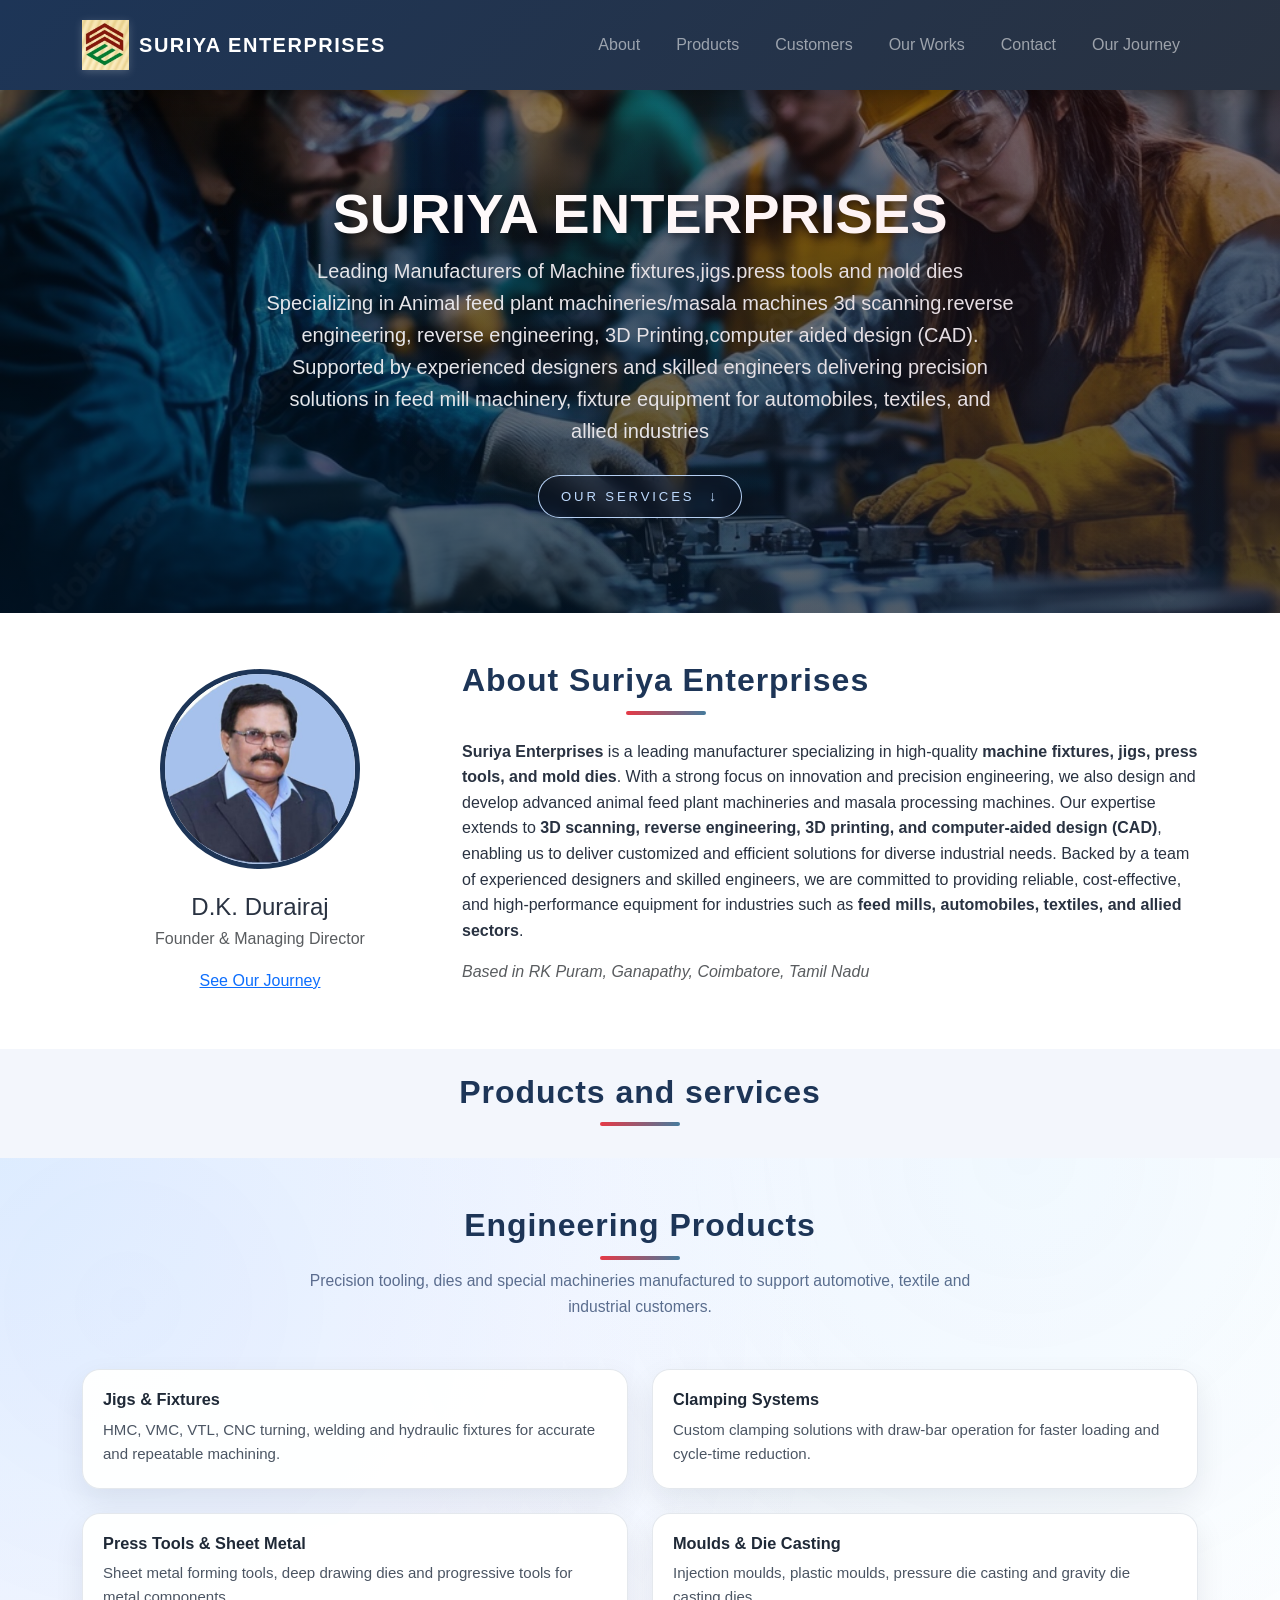
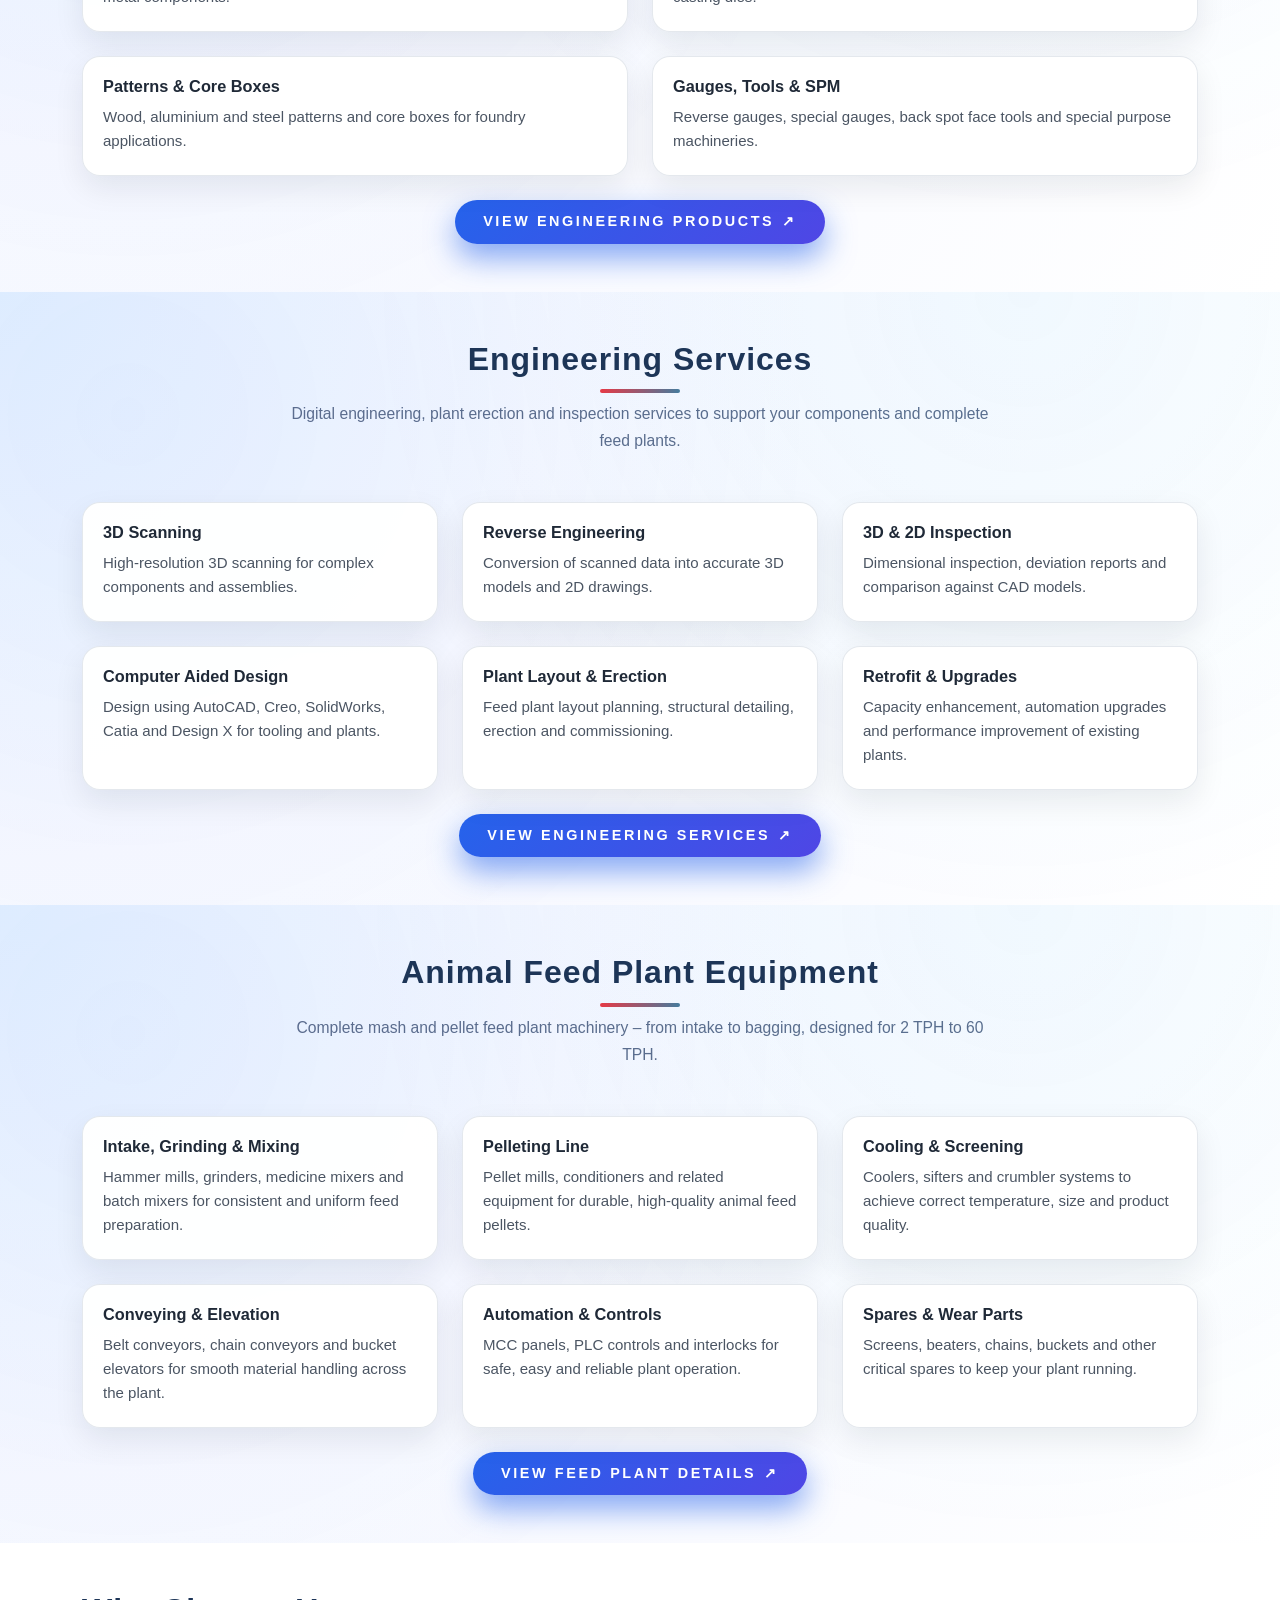
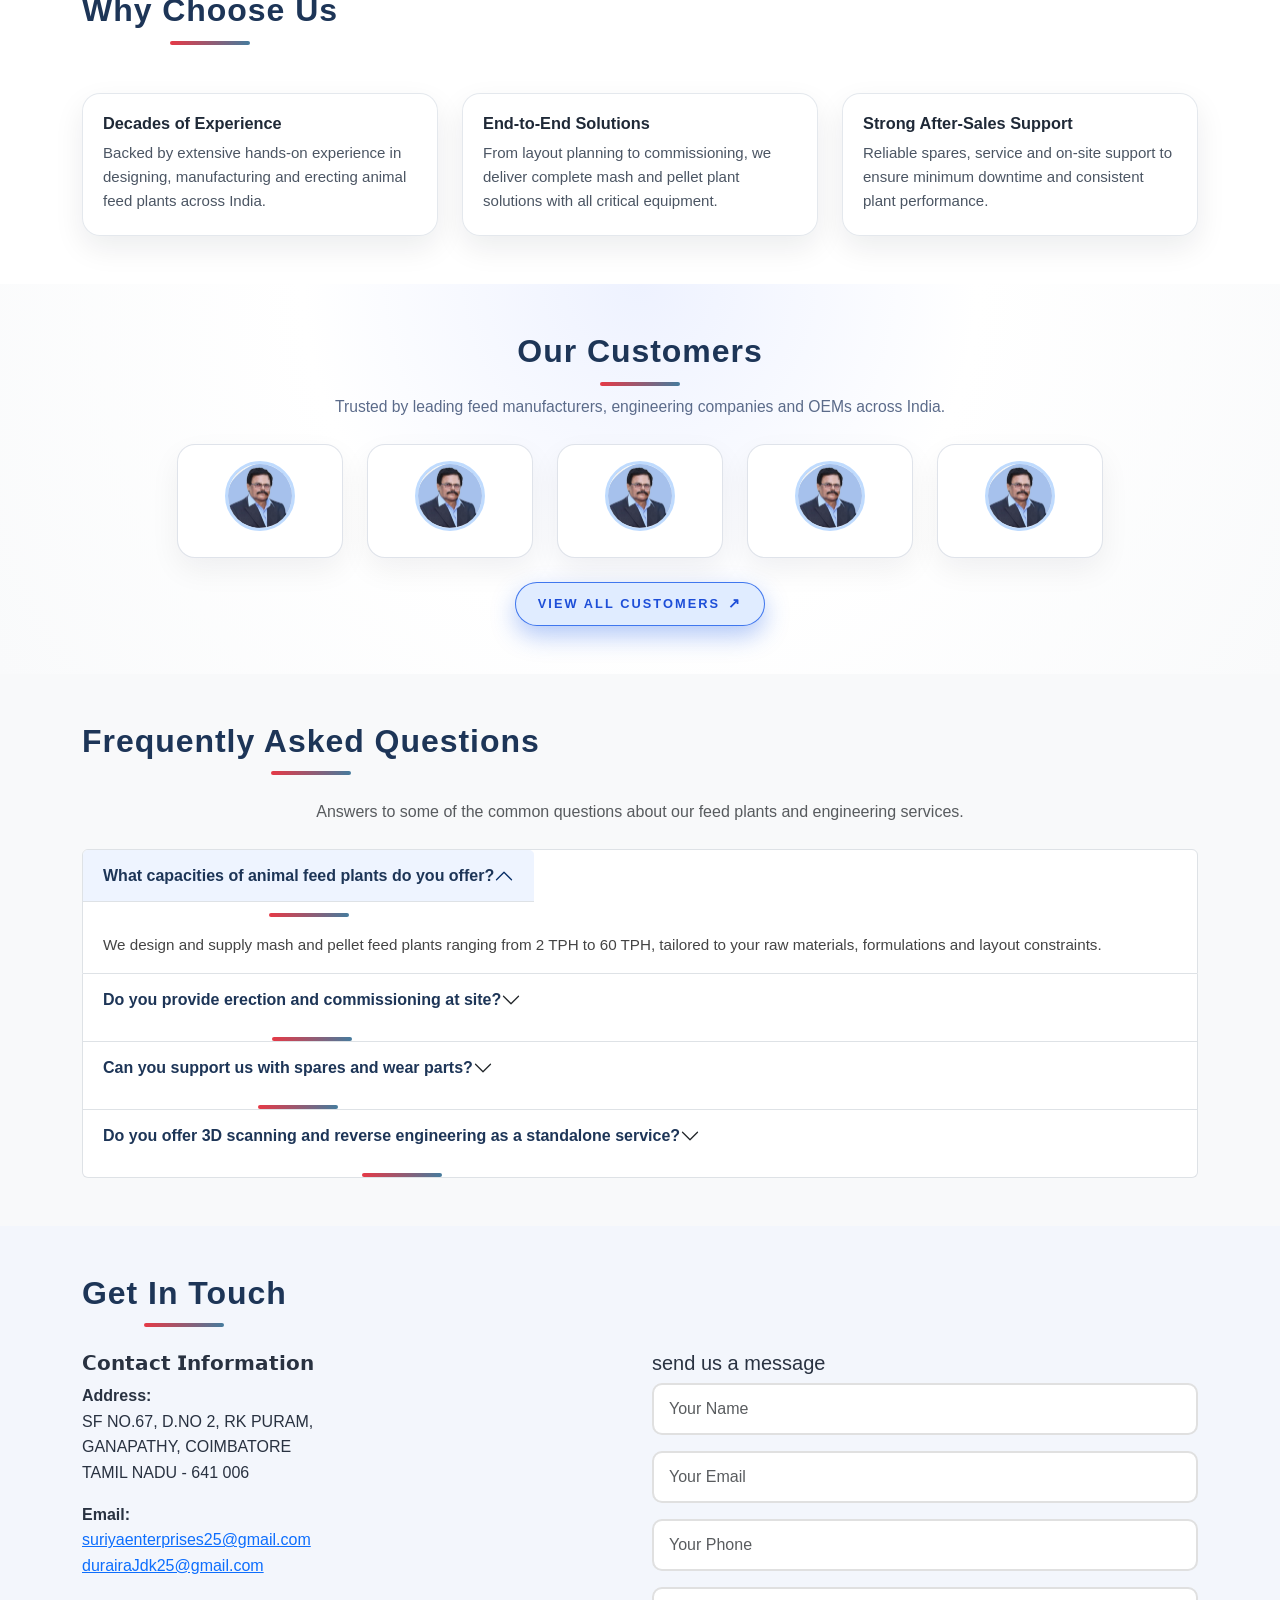
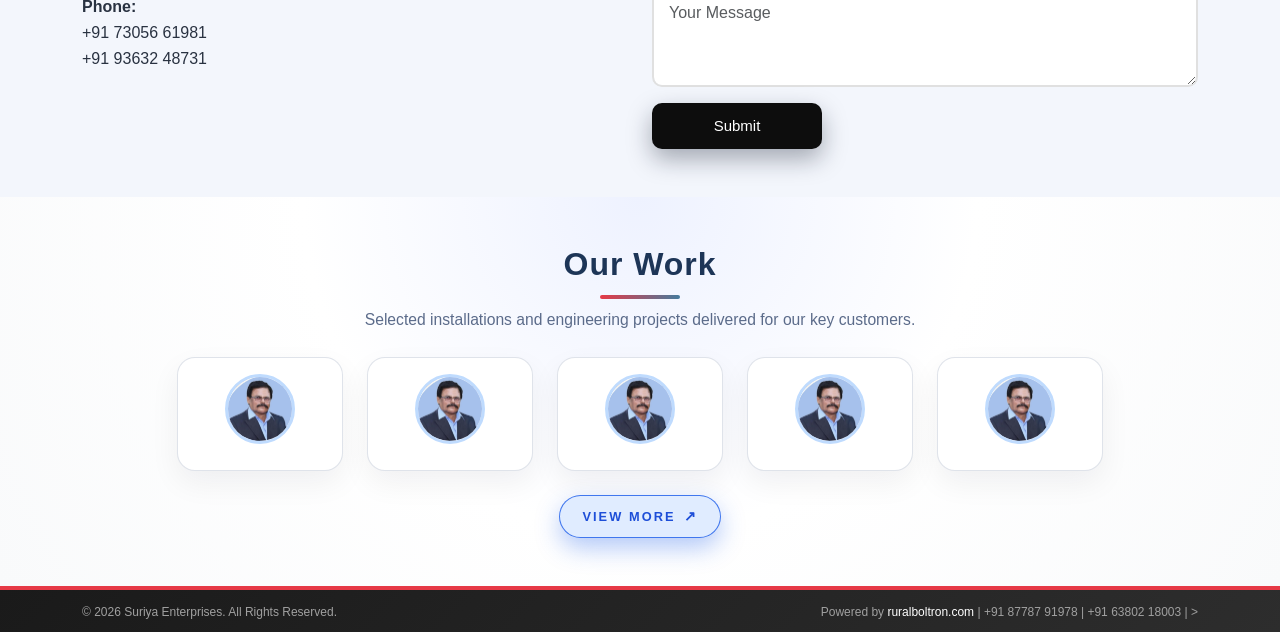
==== commit 857c7d2f: "Update index.html" ====
--- a/index.html
+++ b/index.html
@@ -47,22 +47,20 @@
               <a class="nav-link" href="#about">About</a>
             </li>
             <li class="nav-item">
-              <a class="nav-link" href="#products">Products</a>
+              <a class="nav-link" href="#services">Products</a>
             </li>
             <li class="nav-item">
               <a class="nav-link" href="#customers">Customers</a>
             </li>
             <li class="nav-item">
-              <a class="nav-link" href="#feed-plant">Feed Plants</a>
+              <a class="nav-link" href="#portfolio">Our Works</a>
             </li>
-            <li class="nav-item">
-              <a class="nav-link" href="#services">Services</a>
-            </li>
+           
             <li class="nav-item">
               <a class="nav-link" href="#contact">Contact</a>
             </li>
             <li class="nav-item">
-              <a class="nav-link" href="founder.html">Founder</a>
+              <a class="nav-link" href="founder.html">Our Journey</a>
             </li>
           </ul>
         </div>
@@ -74,89 +72,214 @@
       <div class="container">
         <h1 class="display-4 fw-bold">SURIYA ENTERPRISES</h1>
         <p class="lead">
-          Leading Manufacturers of Animal Feed Plants & Digital Manufacturing
-          Solutions
+         Leading Manufacturers of Machine fixtures,jigs.press tools and mold dies
+
+Specializing in Animal feed plant machineries/masala machines
+
+3d scanning.reverse engineering, reverse engineering, 3D Printing,computer aided design (CAD).
+
+Supported by experienced designers and skilled engineers delivering precision solutions in feed mill machinery, fixture equipment for automobiles, textiles, and allied industries
         </p>
-        <p class="fs-5">
-          Specializing in Mash & Pellet Plants (2 TPH to 60 TPH) | Complete
-          Engineering Services with 3D Modeling
+
+        <a href="#services" class="hero-services-link"> Our Services </a>
+      </div>
+    </header>
+
+    <section id="about" class="py-5 bg-white">
+  <div class="container">
+    <div class="row align-items-center">
+
+      <!-- LEFT: Founder photo + label + button -->
+      <div class="col-md-4 text-center mb-4 mb-md-0">
+        <a href="founder.html" class="founder-link">
+          <img src="founder.jpg" alt="D.K. Durairaj"
+               class="img-fluid rounded-circle mb-3"
+               style="width: 200px; height: 200px; object-fit: cover; border: 5px solid #1D3557;">
+          <h4 class="mt-2 mb-1">D.K. Durairaj</h4>
+          <p class="text-muted mb-0">Founder &amp; Managing Director</p>
+        </a>
+
+        <div class="mt-3">
+          <a href="founder.html" class="journey-btn">
+            See Our Journey
+          </a>
+        </div>
+      </div>
+
+      <!-- RIGHT: About text -->
+      <div class="col-md-8">
+        <h2 class="mb-4">About Suriya Enterprises</h2>
+        
+        <p><strong> Suriya Enterprises </strong> is a leading manufacturer specializing in high-quality<strong> machine fixtures, jigs, press tools, and mold dies</strong>. With a strong focus on innovation and precision engineering, we also design and develop advanced animal feed plant machineries and masala processing machines. Our expertise extends to<strong> 3D scanning, reverse engineering, 3D printing, and computer-aided design (CAD)</strong>, enabling us to deliver customized and efficient solutions for diverse industrial needs. Backed by a team of experienced designers and skilled engineers, we are committed to providing reliable, cost-effective, and high-performance equipment for industries such as <strong> feed mills, automobiles, textiles, and allied sectors</strong>.
+
         </p>
-        <p>
-          Supported by experienced designers and skilled engineers delivering
-          precision solutions in feed mill machinery, fixture equipment for
-          automobiles, textiles, and allied industries
-        </p>
-
-        <a href="#services" class="hero-services-link"> Our Services </a>
-      </div>
-    </header>
-
-    <!-- About Section -->
-    <section id="about" class="py-5 bg-white">
-      <div class="container">
-        <div class="row align-items-center">
-          <div class="col-md-4 text-center mb-4 mb-md-0">
-            <p class="our-leader-label">Our Leader</p>
-            <a href="founder.html" class="founder-link">
-              <img
-                src="founder.jpg"
-                alt="D.K. Durairaj"
-                class="img-fluid rounded-circle mb-3"
-                style="
-                  width: 200px;
-                  height: 200px;
-                  object-fit: cover;
-                  border: 5px solid #1d3557;
-                "
-              />
-              <h4 class="mt-2 mb-1">D.K. Durairaj</h4>
-              <p class="text-muted">Founder & Managing Director</p>
-            </a>
-          </div>
-          <div class="col-md-8">
-            <h2 class="mb-4">About Suriya Enterprises</h2>
-            <p>
-              Suriya Enterprises is
-              <strong
-                >one of the leading manufacturers and erectors of animal feed
-                plants</strong
-              >, specializing in both mash and pellet plants with capacities
-              ranging from <strong>2 TPH to 60 TPH</strong>.
-            </p>
-
-            <p>
-             Suriya Enterprises is a leading manufacturer specializing in high-quality machine fixtures, jigs, press tools, and mold dies. With a strong focus on innovation and precision engineering, we also design and develop advanced animal feed plant machineries and masala processing machines. Our expertise extends to 3D scanning, reverse engineering, 3D printing, and computer-aided design (CAD), enabling us to deliver customized and efficient solutions for diverse industrial needs. Backed by a team of experienced designers and skilled engineers, we are committed to providing reliable, cost-effective, and high-performance equipment for industries such as feed mills, automobiles, textiles, and allied sectors
-            </p>
-
-            <p>
-              In addition to feed plant solutions, Suriya Enterprises offers
-              expertise in
-              <strong
-                >jigs and fixtures, sheet metal works, press tools, mould dies,
-                pressure die casting, gravity die casting, patterns, special
-                machineries</strong
-              >, and various allied engineering projects along with modern
-              technologies like
-              <strong
-                >3D scanning, 3D reverse engineering, 3D and 2D inspection, and
-                3D printing</strong
-              >.
-            </p>
-
-            <p class="fw-bold" style="color: #1d3557">
-              Committed to delivering reliable, high-performance solutions for
-              the feed manufacturing industry and industrial engineering needs.
-            </p>
-
-            <p class="text-muted">
-              <em>Based in RK Puram, Ganapathy, Coimbatore, Tamil Nadu</em>
-            </p>
-          </div>
+        <p class="text-muted"><em>Based in RK Puram, Ganapathy, Coimbatore, Tamil Nadu</em></p>
+      </div>
+
+    </div>
+  </div>
+</section>
+<!-- Products and Services Section Title -->
+<section id="services" class="py-4">
+  <div class="container text-center">
+    <h2 class="products-services-title">
+      Products and services
+    </h2>
+  </div>
+</section>
+    <!-- Products Section (updated) -->
+    <section id="products" class="py-5 products-section">
+      <div class="container">
+        <div class="text-center mb-5">
+          <h2 class="mb-2">Engineering Products</h2>
+          <p class="section-subtitle">
+            Precision tooling, dies and special machineries manufactured to
+            support automotive, textile and industrial customers.
+          </p>
+        </div>
+
+        <div class="row g-4">
+          <div class="col-md-6">
+            <div class="product-card">
+              <h5>Jigs & Fixtures</h5>
+              <p>
+                HMC, VMC, VTL, CNC turning, welding and hydraulic fixtures for
+                accurate and repeatable machining.
+              </p>
+            </div>
+          </div>
+          <div class="col-md-6">
+            <div class="product-card">
+              <h5>Clamping Systems</h5>
+              <p>
+                Custom clamping solutions with draw-bar operation for faster
+                loading and cycle-time reduction.
+              </p>
+            </div>
+          </div>
+          <div class="col-md-6">
+            <div class="product-card">
+              <h5>Press Tools & Sheet Metal</h5>
+              <p>
+                Sheet metal forming tools, deep drawing dies and progressive
+                tools for metal components.
+              </p>
+            </div>
+          </div>
+          <div class="col-md-6">
+            <div class="product-card">
+              <h5>Moulds & Die Casting</h5>
+              <p>
+                Injection moulds, plastic moulds, pressure die casting and
+                gravity die casting dies.
+              </p>
+            </div>
+          </div>
+          <div class="col-md-6">
+            <div class="product-card">
+              <h5>Patterns & Core Boxes</h5>
+              <p>
+                Wood, aluminium and steel patterns and core boxes for foundry
+                applications.
+              </p>
+            </div>
+          </div>
+          <div class="col-md-6">
+            <div class="product-card">
+              <h5>Gauges, Tools & SPM</h5>
+              <p>
+                Reverse gauges, special gauges, back spot face tools and special
+                purpose machineries.
+              </p>
+            </div>
+          </div>
+        </div>
+
+        <div class="text-center mt-4">
+          <a href="services.html" class="btn section-link-btn">
+            View Engineering Products
+          </a>
         </div>
       </div>
     </section>
 
-    <!-- Feed Plant Section (updated) -->
+    <!-- Services Section (updated) -->
+    <section id="services" class="py-5 services-section">
+      <div class="container">
+        <div class="text-center mb-5">
+          <h2 class="mb-2">Engineering Services</h2>
+          <p class="section-subtitle">
+            Digital engineering, plant erection and inspection services to
+            support your components and complete feed plants.
+          </p>
+        </div>
+
+        <div class="row g-4">
+          <div class="col-md-4">
+            <div class="service-card">
+              <h5>3D Scanning</h5>
+              <p>
+                High-resolution 3D scanning for complex components and
+                assemblies.
+              </p>
+            </div>
+          </div>
+          <div class="col-md-4">
+            <div class="service-card">
+              <h5>Reverse Engineering</h5>
+              <p>
+                Conversion of scanned data into accurate 3D models and 2D
+                drawings.
+              </p>
+            </div>
+          </div>
+          <div class="col-md-4">
+            <div class="service-card">
+              <h5>3D & 2D Inspection</h5>
+              <p>
+                Dimensional inspection, deviation reports and comparison against
+                CAD models.
+              </p>
+            </div>
+          </div>
+          <div class="col-md-4">
+            <div class="service-card">
+              <h5>Computer Aided Design</h5>
+              <p>
+                Design using AutoCAD, Creo, SolidWorks, Catia and Design X for
+                tooling and plants.
+              </p>
+            </div>
+          </div>
+          <div class="col-md-4">
+            <div class="service-card">
+              <h5>Plant Layout & Erection</h5>
+              <p>
+                Feed plant layout planning, structural detailing, erection and
+                commissioning.
+              </p>
+            </div>
+          </div>
+          <div class="col-md-4">
+            <div class="service-card">
+              <h5>Retrofit & Upgrades</h5>
+              <p>
+                Capacity enhancement, automation upgrades and performance
+                improvement of existing plants.
+              </p>
+            </div>
+          </div>
+        </div>
+
+        <div class="text-center mt-4">
+          <a href="services.html" class="btn section-link-btn">
+            View Engineering Services
+          </a>
+        </div>
+      </div>
+    </section>
+
+     <!-- Feed Plant Section (updated) -->
     <section id="feed-plant" class="py-5 feed-section">
       <div class="container">
         <div class="text-center mb-5">
@@ -225,160 +348,8 @@
         </div>
 
         <div class="text-center mt-4">
-          <a href="feed-plant.html" class="btn section-link-btn">
+          <a href="services.html" class="btn section-link-btn">
             View Feed Plant Details
-          </a>
-        </div>
-      </div>
-    </section>
-
-    <!-- Products Section (updated) -->
-    <section id="products" class="py-5 products-section">
-      <div class="container">
-        <div class="text-center mb-5">
-          <h2 class="mb-2">Engineering Products</h2>
-          <p class="section-subtitle">
-            Precision tooling, dies and special machineries manufactured to
-            support automotive, textile and industrial customers.
-          </p>
-        </div>
-
-        <div class="row g-4">
-          <div class="col-md-6">
-            <div class="product-card">
-              <h5>Jigs & Fixtures</h5>
-              <p>
-                HMC, VMC, VTL, CNC turning, welding and hydraulic fixtures for
-                accurate and repeatable machining.
-              </p>
-            </div>
-          </div>
-          <div class="col-md-6">
-            <div class="product-card">
-              <h5>Clamping Systems</h5>
-              <p>
-                Custom clamping solutions with draw-bar operation for faster
-                loading and cycle-time reduction.
-              </p>
-            </div>
-          </div>
-          <div class="col-md-6">
-            <div class="product-card">
-              <h5>Press Tools & Sheet Metal</h5>
-              <p>
-                Sheet metal forming tools, deep drawing dies and progressive
-                tools for metal components.
-              </p>
-            </div>
-          </div>
-          <div class="col-md-6">
-            <div class="product-card">
-              <h5>Moulds & Die Casting</h5>
-              <p>
-                Injection moulds, plastic moulds, pressure die casting and
-                gravity die casting dies.
-              </p>
-            </div>
-          </div>
-          <div class="col-md-6">
-            <div class="product-card">
-              <h5>Patterns & Core Boxes</h5>
-              <p>
-                Wood, aluminium and steel patterns and core boxes for foundry
-                applications.
-              </p>
-            </div>
-          </div>
-          <div class="col-md-6">
-            <div class="product-card">
-              <h5>Gauges, Tools & SPM</h5>
-              <p>
-                Reverse gauges, special gauges, back spot face tools and special
-                purpose machineries.
-              </p>
-            </div>
-          </div>
-        </div>
-
-        <div class="text-center mt-4">
-          <a href="engineering-products.html" class="btn section-link-btn">
-            View Engineering Products
-          </a>
-        </div>
-      </div>
-    </section>
-
-    <!-- Services Section (updated) -->
-    <section id="services" class="py-5 services-section">
-      <div class="container">
-        <div class="text-center mb-5">
-          <h2 class="mb-2">Engineering Services</h2>
-          <p class="section-subtitle">
-            Digital engineering, plant erection and inspection services to
-            support your components and complete feed plants.
-          </p>
-        </div>
-
-        <div class="row g-4">
-          <div class="col-md-4">
-            <div class="service-card">
-              <h5>3D Scanning</h5>
-              <p>
-                High-resolution 3D scanning for complex components and
-                assemblies.
-              </p>
-            </div>
-          </div>
-          <div class="col-md-4">
-            <div class="service-card">
-              <h5>Reverse Engineering</h5>
-              <p>
-                Conversion of scanned data into accurate 3D models and 2D
-                drawings.
-              </p>
-            </div>
-          </div>
-          <div class="col-md-4">
-            <div class="service-card">
-              <h5>3D & 2D Inspection</h5>
-              <p>
-                Dimensional inspection, deviation reports and comparison against
-                CAD models.
-              </p>
-            </div>
-          </div>
-          <div class="col-md-4">
-            <div class="service-card">
-              <h5>Computer Aided Design</h5>
-              <p>
-                Design using AutoCAD, Creo, SolidWorks, Catia and Design X for
-                tooling and plants.
-              </p>
-            </div>
-          </div>
-          <div class="col-md-4">
-            <div class="service-card">
-              <h5>Plant Layout & Erection</h5>
-              <p>
-                Feed plant layout planning, structural detailing, erection and
-                commissioning.
-              </p>
-            </div>
-          </div>
-          <div class="col-md-4">
-            <div class="service-card">
-              <h5>Retrofit & Upgrades</h5>
-              <p>
-                Capacity enhancement, automation upgrades and performance
-                improvement of existing plants.
-              </p>
-            </div>
-          </div>
-        </div>
-
-        <div class="text-center mt-4">
-          <a href="engineering-services.html" class="btn section-link-btn">
-            View Engineering Services
           </a>
         </div>
       </div>
@@ -438,58 +409,51 @@
             <div class="customer-card text-center">
               <div class="customer-avatar-wrap">
                 <img
-                  src="images/customer1.jpg"
-                  alt="Customer 1"
-                  class="customer-avatar"
-                />
-              </div>
-              <h5 class="customer-name">Customer Name 1</h5>
-              <p class="customer-role">Managing Director, ABC Feeds</p>
+                  src="founder.jpg"
+                  alt="Customer 1"
+                  class="customer-avatar"
+                />
+              </div>
+              
             </div>
           </div>
 
           <!-- Customer 2 -->
-          <div class="col-6 col-md-4 col-lg-2">
-            <div class="customer-card text-center">
-              <div class="customer-avatar-wrap">
-                <img
-                  src="images/customer2.jpg"
-                  alt="Customer 2"
-                  class="customer-avatar"
-                />
-              </div>
-              <h5 class="customer-name">Customer Name 2</h5>
-              <p class="customer-role">Plant Head, XYZ Poultry</p>
+           <div class="col-6 col-md-4 col-lg-2">
+            <div class="customer-card text-center">
+              <div class="customer-avatar-wrap">
+                <img
+                  src="founder.jpg"
+                  alt="Customer 1"
+                  class="customer-avatar"
+                />
+              </div>
             </div>
           </div>
 
           <!-- Customer 3 -->
-          <div class="col-6 col-md-4 col-lg-2">
-            <div class="customer-card text-center">
-              <div class="customer-avatar-wrap">
-                <img
-                  src="images/customer3.jpg"
-                  alt="Customer 3"
-                  class="customer-avatar"
-                />
-              </div>
-              <h5 class="customer-name">Customer Name 3</h5>
-              <p class="customer-role">Owner, PQR Cattle Feed</p>
+         <div class="col-6 col-md-4 col-lg-2">
+            <div class="customer-card text-center">
+              <div class="customer-avatar-wrap">
+                <img
+                  src="founder.jpg"
+                  alt="Customer 1"
+                  class="customer-avatar"
+                />
+              </div>
             </div>
           </div>
 
           <!-- Customer 4 -->
-          <div class="col-6 col-md-4 col-lg-2">
-            <div class="customer-card text-center">
-              <div class="customer-avatar-wrap">
-                <img
-                  src="images/customer4.jpg"
-                  alt="Customer 4"
-                  class="customer-avatar"
-                />
-              </div>
-              <h5 class="customer-name">Customer Name 4</h5>
-              <p class="customer-role">GM – Engineering, LMN Group</p>
+         <div class="col-6 col-md-4 col-lg-2">
+            <div class="customer-card text-center">
+              <div class="customer-avatar-wrap">
+                <img
+                  src="founder.jpg"
+                  alt="Customer 1"
+                  class="customer-avatar"
+                />
+              </div>
             </div>
           </div>
 
@@ -498,16 +462,13 @@
             <div class="customer-card text-center">
               <div class="customer-avatar-wrap">
                 <img
-                  src="images/customer5.jpg"
-                  alt="Customer 5"
-                  class="customer-avatar"
-                />
-              </div>
-              <h5 class="customer-name">Customer Name 5</h5>
-              <p class="customer-role">Production Head, DEF Feeds</p>
-            </div>
-          </div>
-        </div>
+                  src="founder.jpg"
+                  alt="Customer 1"
+                  class="customer-avatar"
+                />
+              </div>
+            </div>
+          </div>
 
         <!-- Button to open separate customers page -->
         <div class="text-center mt-4">
@@ -716,7 +677,7 @@
 <section id="portfolio" class="py-5 customers-section">
   <div class="container">
     <div class="text-center mb-4">
-      <h2 class="mb-2">Portfolio</h2>
+      <h2 class="mb-2">Our Work </h2>
       <p class="section-subtitle">
         Selected installations and engineering projects delivered for our key customers.
       </p>
@@ -725,58 +686,67 @@
     <div class="row g-4 justify-content-center">
       <!-- Project / Customer 1 -->
       <div class="col-6 col-md-4 col-lg-2">
-        <div class="customer-card text-center">
-          <div class="customer-avatar-wrap">
-            <img src="images/portfolio1.jpg" alt="Portfolio 1" class="customer-avatar">
-          </div>
-          <h5 class="customer-name">2 TPH Mash Plant</h5>
-          <p class="customer-role">ABC Feeds – Tamil Nadu</p>
-        </div>
-      </div>
-
+            <div class="customer-card text-center">
+              <div class="customer-avatar-wrap">
+                <img
+                  src="founder.jpg"
+                  alt="Customer 1"
+                  class="customer-avatar"
+                />
+              </div>
+            </div>
+          </div>
       <!-- Project / Customer 2 -->
       <div class="col-6 col-md-4 col-lg-2">
-        <div class="customer-card text-center">
-          <div class="customer-avatar-wrap">
-            <img src="images/portfolio2.jpg" alt="Portfolio 2" class="customer-avatar">
-          </div>
-          <h5 class="customer-name">10 TPH Pellet Plant</h5>
-          <p class="customer-role">XYZ Poultry – Andhra Pradesh</p>
-        </div>
-      </div>
+            <div class="customer-card text-center">
+              <div class="customer-avatar-wrap">
+                <img
+                  src="founder.jpg"
+                  alt="Customer 1"
+                  class="customer-avatar"
+                />
+              </div>
+            </div>
+          </div>
 
       <!-- Project / Customer 3 -->
       <div class="col-6 col-md-4 col-lg-2">
-        <div class="customer-card text-center">
-          <div class="customer-avatar-wrap">
-            <img src="images/portfolio3.jpg" alt="Portfolio 3" class="customer-avatar">
-          </div>
-          <h5 class="customer-name">Jigs & Fixtures</h5>
-          <p class="customer-role">Automotive OEM – Coimbatore</p>
-        </div>
-      </div>
+            <div class="customer-card text-center">
+              <div class="customer-avatar-wrap">
+                <img
+                  src="founder.jpg"
+                  alt="Customer 1"
+                  class="customer-avatar"
+                />
+              </div>
+            </div>
+          </div>
 
       <!-- Project / Customer 4 -->
       <div class="col-6 col-md-4 col-lg-2">
-        <div class="customer-card text-center">
-          <div class="customer-avatar-wrap">
-            <img src="images/portfolio4.jpg" alt="Portfolio 4" class="customer-avatar">
-          </div>
-          <h5 class="customer-name">3D Scanning & RE</h5>
-          <p class="customer-role">Textile Machinery Parts</p>
-        </div>
-      </div>
+            <div class="customer-card text-center">
+              <div class="customer-avatar-wrap">
+                <img
+                  src="founder.jpg"
+                  alt="Customer 1"
+                  class="customer-avatar"
+                />
+              </div>
+            </div>
+          </div>
 
       <!-- Project / Customer 5 -->
-      <div class="col-6 col-md-4 col-lg-2">
-        <div class="customer-card text-center">
-          <div class="customer-avatar-wrap">
-            <img src="images/portfolio5.jpg" alt="Portfolio 5" class="customer-avatar">
-          </div>
-          <h5 class="customer-name">SPM & Tooling</h5>
-          <p class="customer-role">Engineering Project – India</p>
-        </div>
-      </div>
+    <div class="col-6 col-md-4 col-lg-2">
+            <div class="customer-card text-center">
+              <div class="customer-avatar-wrap">
+                <img
+                  src="founder.jpg"
+                  alt="Customer 1"
+                  class="customer-avatar"
+                />
+              </div>
+            </div>
+          </div>
        <!-- View more button -->
     <div class="text-center mt-4">
       <a href="customers.html" class="customers-link-btn">
--- a/style.css
+++ b/style.css
@@ -1370,3 +1370,175 @@
   box-shadow: 0 8px 16px rgba(15, 23, 42, 0.55);
 }
 
+/* Contact submit button: Save → Sent style */
+.btn-save {
+  display: inline-flex;
+  align-items: center;
+  justify-content: center;
+  gap: 8px;
+  padding: 11px 28px;
+  border: none;
+  border-radius: 10px;
+  background: #0d0d0d;
+  color: #ffffff;
+  font-size: 15px;
+  font-weight: 500;
+  font-family: inherit;
+  cursor: pointer;
+  min-width: 170px;
+  transition: background 0.3s ease, transform 0.15s ease, box-shadow 0.2s ease;
+  box-shadow: 0 10px 24px rgba(15, 23, 42, 0.35);
+}
+
+.btn-save:hover {
+  background: #2a2a2a;
+}
+
+.btn-save:active {
+  transform: scale(0.97);
+}
+
+/* Success state (after click) */
+.btn-save.success {
+  background: #1d9e75;
+  box-shadow: 0 14px 30px rgba(22, 163, 74, 0.55);
+  animation: btn-pop 0.35s cubic-bezier(.34,1.56,.64,1);
+  pointer-events: none;
+}
+
+/* Text swap */
+.btn-save .check {
+  display: none;
+  font-size: 15px;
+}
+
+.btn-save.success .check {
+  display: inline;
+}
+
+.btn-save.success .save-txt {
+  display: none;
+}
+
+@keyframes btn-pop {
+  0% { transform: scale(0.93); }
+  100% { transform: scale(1); }
+}
+
+/* About section founder clickable card */
+.founder-link {
+  display: inline-block;
+  text-decoration: none;
+  color: inherit;
+}
+
+.founder-link:hover h4 {
+  color: #1d4ed8;
+}
+
+/* OUR CUSTOMERS SECTION */
+.customers-section {
+  position: relative;
+  overflow: hidden;
+  background: radial-gradient(circle at top, #eef2ff 0, #ffffff 45%, #f9fafb 100%);
+}
+
+/* Customer card */
+.customer-card {
+  background: #ffffff;
+  border-radius: 18px;
+  padding: 16px 10px 18px;
+  border: 1px solid rgba(148, 163, 184, 0.3);
+  box-shadow: 0 12px 30px rgba(15, 23, 42, 0.06);
+  transition:
+    transform 0.2s cubic-bezier(.21,.78,.38,.99),
+    box-shadow 0.2s ease,
+    border-color 0.2s ease;
+}
+
+.customer-card:hover {
+  transform: translateY(-5px);
+  border-color: #5b8cff;
+  box-shadow: 0 18px 40px rgba(15, 23, 42, 0.12);
+}
+
+/* Avatar */
+.customer-avatar-wrap {
+  display: flex;
+  align-items: center;
+  justify-content: center;
+  margin-bottom: 8px;
+}
+
+.customer-avatar {
+  width: 70px;
+  height: 70px;
+  border-radius: 999px;
+  object-fit: cover;
+  border: 3px solid #bfdbfe;
+}
+
+/* Name & role */
+.customer-name {
+  font-size: 0.95rem;
+  font-weight: 600;
+  color: #111827;
+  margin-bottom: 2px;
+}
+
+.customer-role {
+  font-size: 0.8rem;
+  color: #6b7280;
+  margin-bottom: 0;
+}
+
+/* View All Customers button */
+.customers-link-btn {
+  display: inline-flex;
+  align-items: center;
+  justify-content: center;
+  padding: 9px 22px;
+  border-radius: 999px;
+  border: 1px solid rgba(37, 99, 235, 0.85);
+  color: #1d4ed8;
+  font-size: 0.8rem;
+  font-weight: 600;
+  letter-spacing: 0.16em;
+  text-transform: uppercase;
+  text-decoration: none;
+  background: #e0ecff;
+  box-shadow: 0 10px 24px rgba(37, 99, 235, 0.35);
+  transition:
+    background 0.2s ease,
+    color 0.2s ease,
+    transform 0.18s cubic-bezier(.34,1.56,.64,1),
+    box-shadow 0.2s ease;
+}
+
+.customers-link-btn::after {
+  content: "↗";
+  margin-left: 8px;
+  font-size: 0.9rem;
+}
+
+.customers-link-btn:hover {
+  background: #d0e2ff;
+  color: #1d4ed8;
+  transform: translateY(-2px);
+  box-shadow: 0 14px 32px rgba(37, 99, 235, 0.45);
+}
+
+.customers-link-btn:active {
+  transform: translateY(1px) scale(0.97);
+  box-shadow: 0 8px 18px rgba(37, 99, 235, 0.4);
+}/* Our Leader label - bold & almost like name size */
+/* Our Leader label - bold & above photo */
+.our-leader-label {
+  display: block;          /* full line, center align from parent */
+  margin-bottom: 8px;      /* photo kitta gap */
+  color: #1d4ed8;
+  font-size: 1rem;         /* close to name size */
+  font-weight: 700;
+  letter-spacing: 0.08em;
+  text-transform: uppercase;
+}
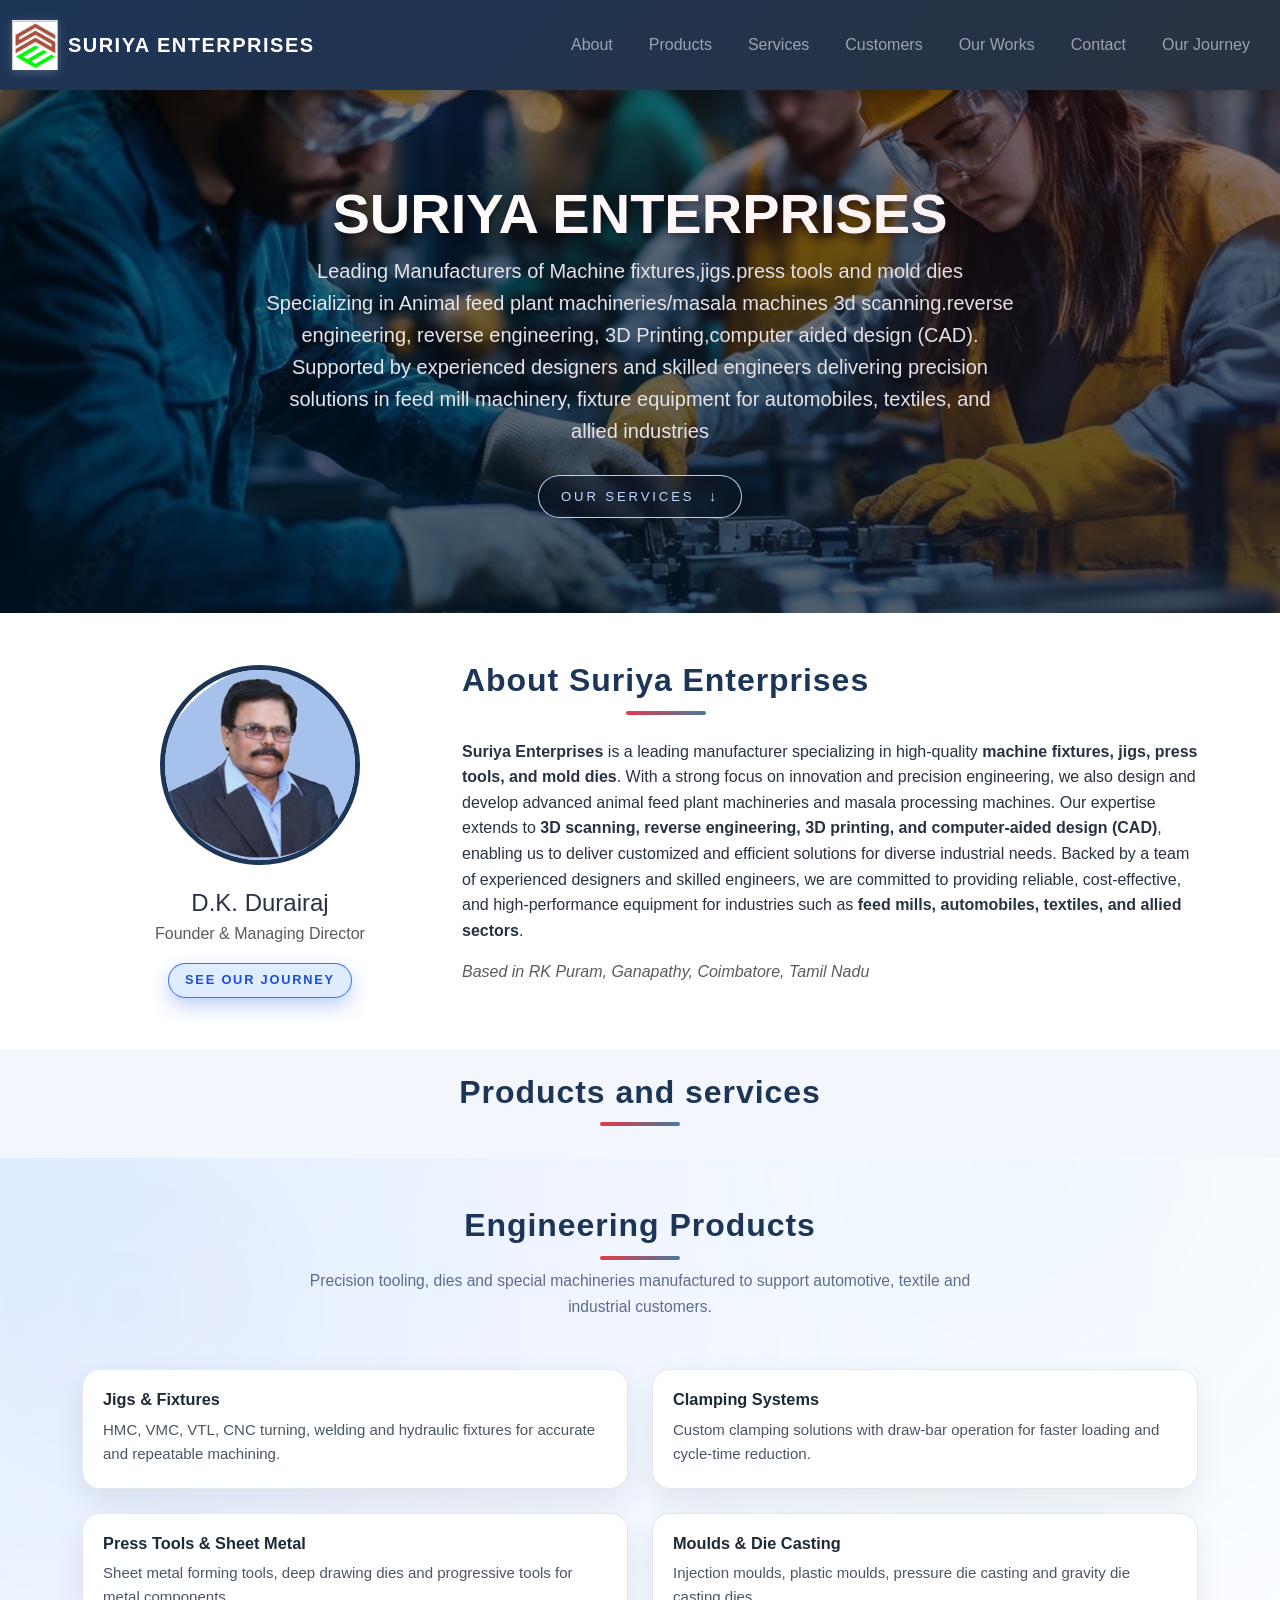
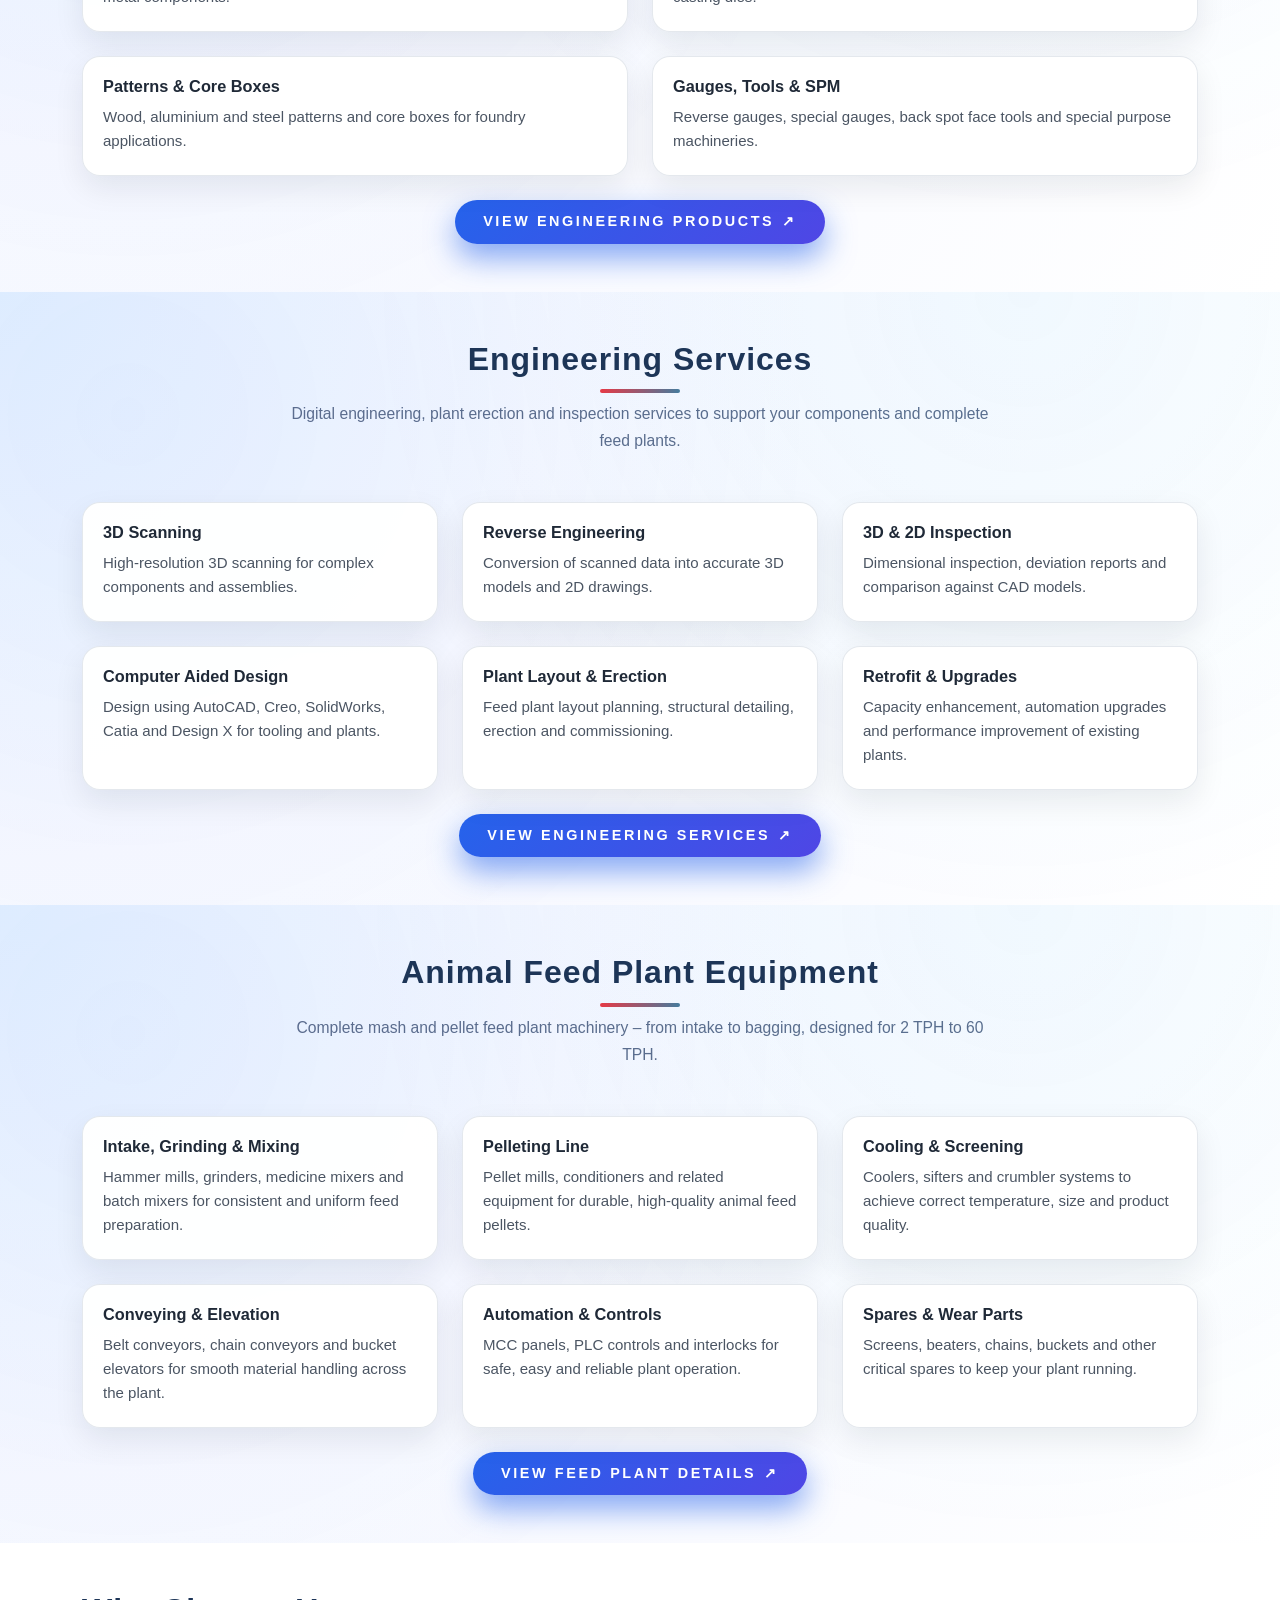
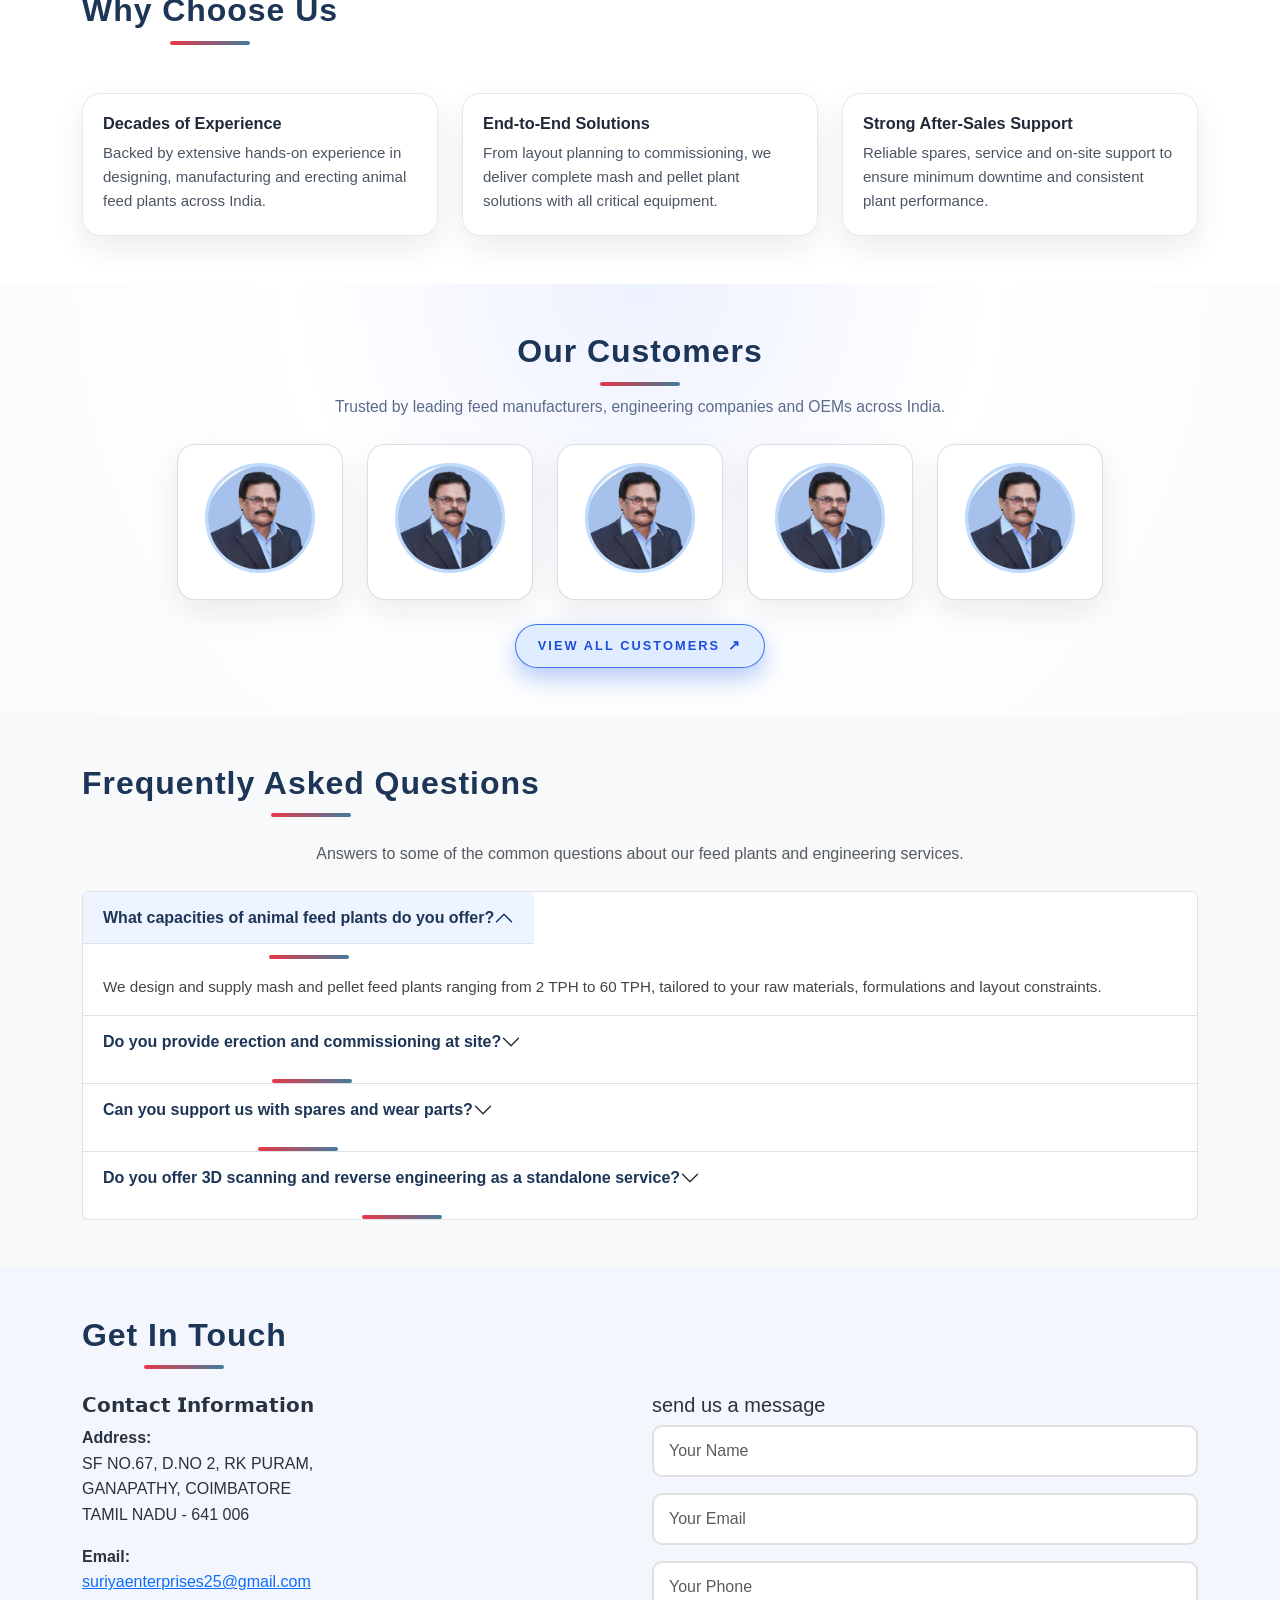
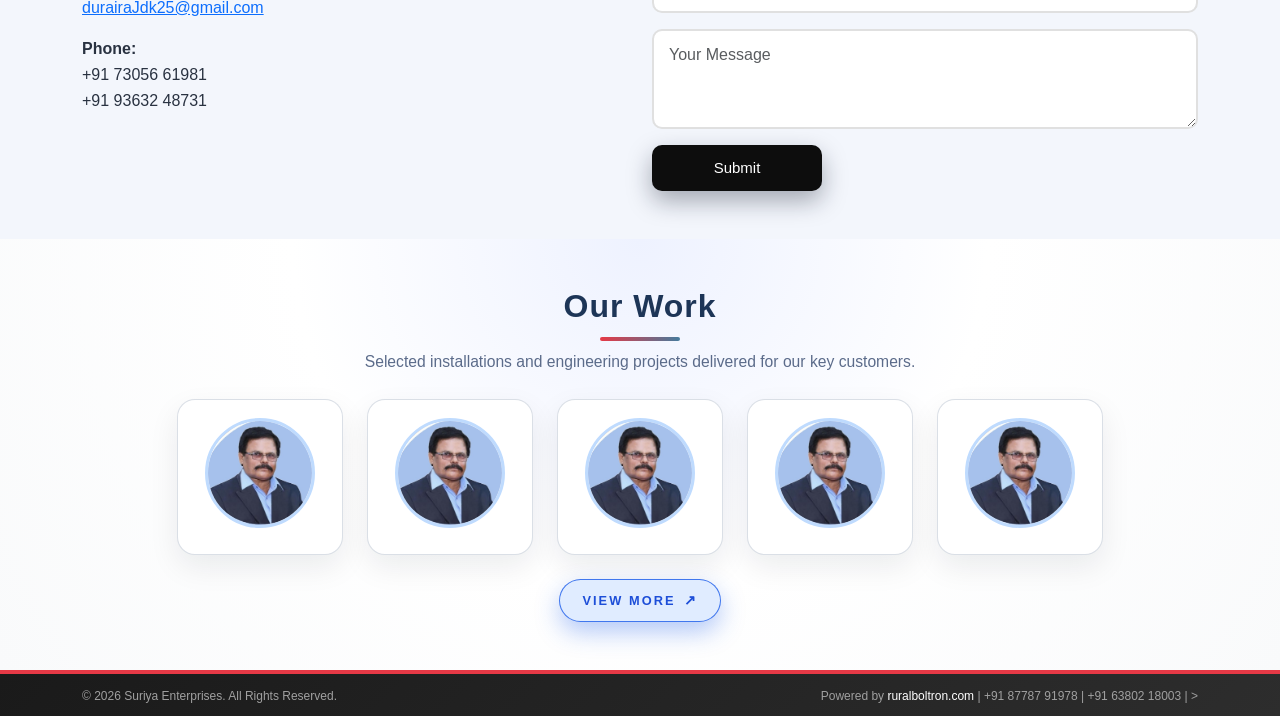
==== commit 3fa029ea: "Update index.html" ====
--- a/index.html
+++ b/index.html
@@ -27,45 +27,32 @@
   </head>
   <body>
     <!-- Navbar -->
-    <nav class="navbar navbar-expand-lg navbar-dark sticky-top">
-      <div class="container">
-        <a class="navbar-brand" href="#">
-          <img src="logo.png" alt="Suriya Enterprises" class="logo-img" />
-          SURIYA ENTERPRISES
-        </a>
-        <button
-          class="navbar-toggler"
-          type="button"
-          data-bs-toggle="collapse"
-          data-bs-target="#navbarNav"
-        >
-          <span class="navbar-toggler-icon"></span>
-        </button>
-        <div class="collapse navbar-collapse" id="navbarNav">
-          <ul class="navbar-nav ms-auto">
-            <li class="nav-item">
-              <a class="nav-link" href="#about">About</a>
+   <nav class="navbar navbar-expand-lg navbar-dark sticky-top">
+    <div class="container-fluid">
+      <a class="navbar-brand" href="index.html">
+        <img src="logo.png" alt="Suriya Enterprises" class="logo-img">
+        SURIYA ENTERPRISES
+      </a>
+
+      <button class="navbar-toggler" type="button" data-bs-toggle="collapse" data-bs-target="#navbarJourney">
+        <span class="navbar-toggler-icon"></span>
+      </button>
+
+      <div class="collapse navbar-collapse" id="navbarJourney">
+        <ul class="navbar-nav ms-auto">
+          <li class="nav-item"><a class="nav-link" href="index.html#about">About</a></li>
+          <li class="nav-item"><a class="nav-link" href="index.html#products">Products</a></li>
+          <li class="nav-item"><a class="nav-link" href="index.html#services">Services</a></li>
+          <li class="nav-item"><a class="nav-link" href="index.html#customers">Customers</a></li>
+                   <li class="nav-item"><a class="nav-link" href="index.html#portfolio">Our Works</a></li>
+          <li class="nav-item"><a class="nav-link" href="index.html#contact">Contact</a></li>
+           <li class="nav-item">
+              <a class="nav-link" href="journey.html">Our Journey</a>
             </li>
-            <li class="nav-item">
-              <a class="nav-link" href="#services">Products</a>
-            </li>
-            <li class="nav-item">
-              <a class="nav-link" href="#customers">Customers</a>
-            </li>
-            <li class="nav-item">
-              <a class="nav-link" href="#portfolio">Our Works</a>
-            </li>
-           
-            <li class="nav-item">
-              <a class="nav-link" href="#contact">Contact</a>
-            </li>
-            <li class="nav-item">
-              <a class="nav-link" href="founder.html">Our Journey</a>
-            </li>
-          </ul>
-        </div>
-      </div>
-    </nav>
+        </ul>
+      </div>
+    </div>
+  </nav>
 
     <!-- Hero Section -->
     <header class="hero-section text-white text-center">
@@ -91,7 +78,7 @@
 
       <!-- LEFT: Founder photo + label + button -->
       <div class="col-md-4 text-center mb-4 mb-md-0">
-        <a href="founder.html" class="founder-link">
+        <a href="journey.html" class="founder-link">
           <img src="founder.jpg" alt="D.K. Durairaj"
                class="img-fluid rounded-circle mb-3"
                style="width: 200px; height: 200px; object-fit: cover; border: 5px solid #1D3557;">
@@ -100,7 +87,7 @@
         </a>
 
         <div class="mt-3">
-          <a href="founder.html" class="journey-btn">
+          <a href="journey.html" class="journey-btn">
             See Our Journey
           </a>
         </div>
@@ -121,10 +108,12 @@
 </section>
 <!-- Products and Services Section Title -->
 <section id="services" class="py-4">
-  <div class="container text-center">
-    <h2 class="products-services-title">
-      Products and services
-    </h2>
+  <div class="container d-flex justify-content-center">
+    <div class="products-services-wrapper text-center">
+      <h2 class="products-services-title">
+        Products and services
+      </h2>
+    </div>
   </div>
 </section>
     <!-- Products Section (updated) -->
@@ -749,7 +738,7 @@
           </div>
        <!-- View more button -->
     <div class="text-center mt-4">
-      <a href="customers.html" class="customers-link-btn">
+      <a href="experience.html" class="customers-link-btn">
         View More
       </a>
     </div>
--- a/style.css
+++ b/style.css
@@ -1471,8 +1471,8 @@
 }
 
 .customer-avatar {
-  width: 70px;
-  height: 70px;
+  width: 110px;
+  height: 110px;
   border-radius: 999px;
   object-fit: cover;
   border: 3px solid #bfdbfe;
@@ -1542,3 +1542,73 @@
   letter-spacing: 0.08em;
   text-transform: uppercase;
 }
+
+
+/* See Our Journey button under founder */
+.journey-btn {
+  display: inline-block;
+  padding: 6px 16px;
+  border-radius: 999px;
+  border: 1px solid rgba(37, 99, 235, 0.85);
+  background-color: #e0ecff;
+  color: #1d4ed8;
+  font-size: 0.8rem;
+  font-weight: 600;
+  letter-spacing: 0.14em;
+  text-transform: uppercase;
+  text-decoration: none;
+  transition:
+    background-color 0.2s ease,
+    color 0.2s ease,
+    transform 0.18s cubic-bezier(.34,1.56,.64,1),
+    box-shadow 0.2s ease;
+  box-shadow: 0 8px 20px rgba(37, 99, 235, 0.3);
+}
+
+.journey-btn:hover {
+  background-color: #d0e2ff;
+  color: #1d4ed8;
+  transform: translateY(-1px);
+  box-shadow: 0 12px 26px rgba(37, 99, 235, 0.4);
+}
+
+.journey-btn:active {
+  transform: translateY(1px) scale(0.97);
+  box-shadow: 0 6px 16px rgba(37, 99, 235, 0.35);
+}
+
+/* Card for round customer photo */
+.customer-card {
+  background: #ffffff;
+  border-radius: 18px;
+  border: 1px solid rgba(148, 163, 184, 0.35);
+  box-shadow: 0 12px 30px rgba(15, 23, 42, 0.08);
+  padding: 18px 10px;
+  display: flex;
+  align-items: center;
+  justify-content: center;
+  transition:
+    transform 0.2s cubic-bezier(.21,.78,.38,.99),
+    box-shadow 0.2s ease,
+    border-color 0.2s ease;
+}
+
+.customer-card:hover {
+  transform: translateY(-5px);
+  border-color: #5b8cff;
+  box-shadow: 0 18px 40px rgba(15, 23, 42, 0.14);
+}
+
+<div class="col-6 col-md-4 col-lg-2">
+  <div class="customer-card text-center">
+    <img src="images/customer1.jpg" alt="Customer 1" class="customer-photo-round">
+  </div>
+</div>
+
+/* Common title: Products and services */
+.products-services-title {
+  font-size: 1.7rem;
+  font-weight: 700;
+  letter-spacing: 0.04em;
+  color: #111827;
+}
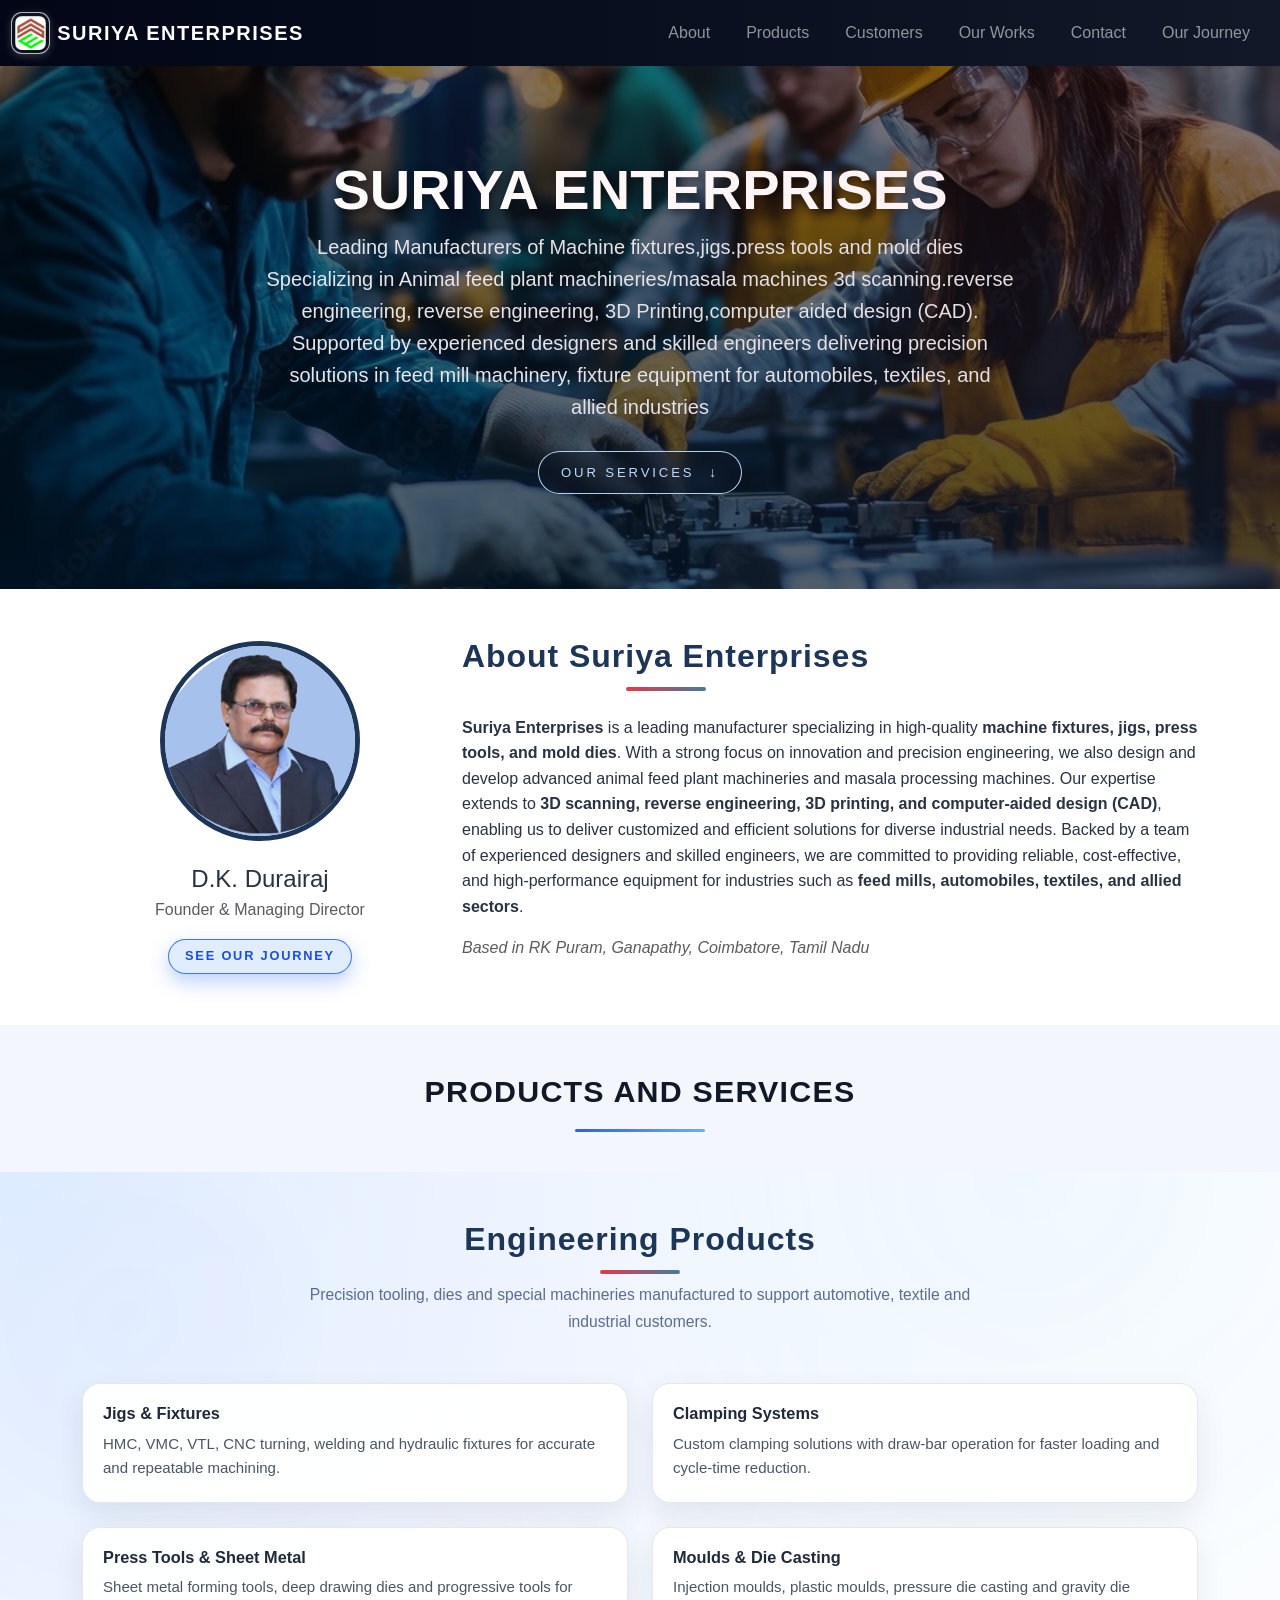
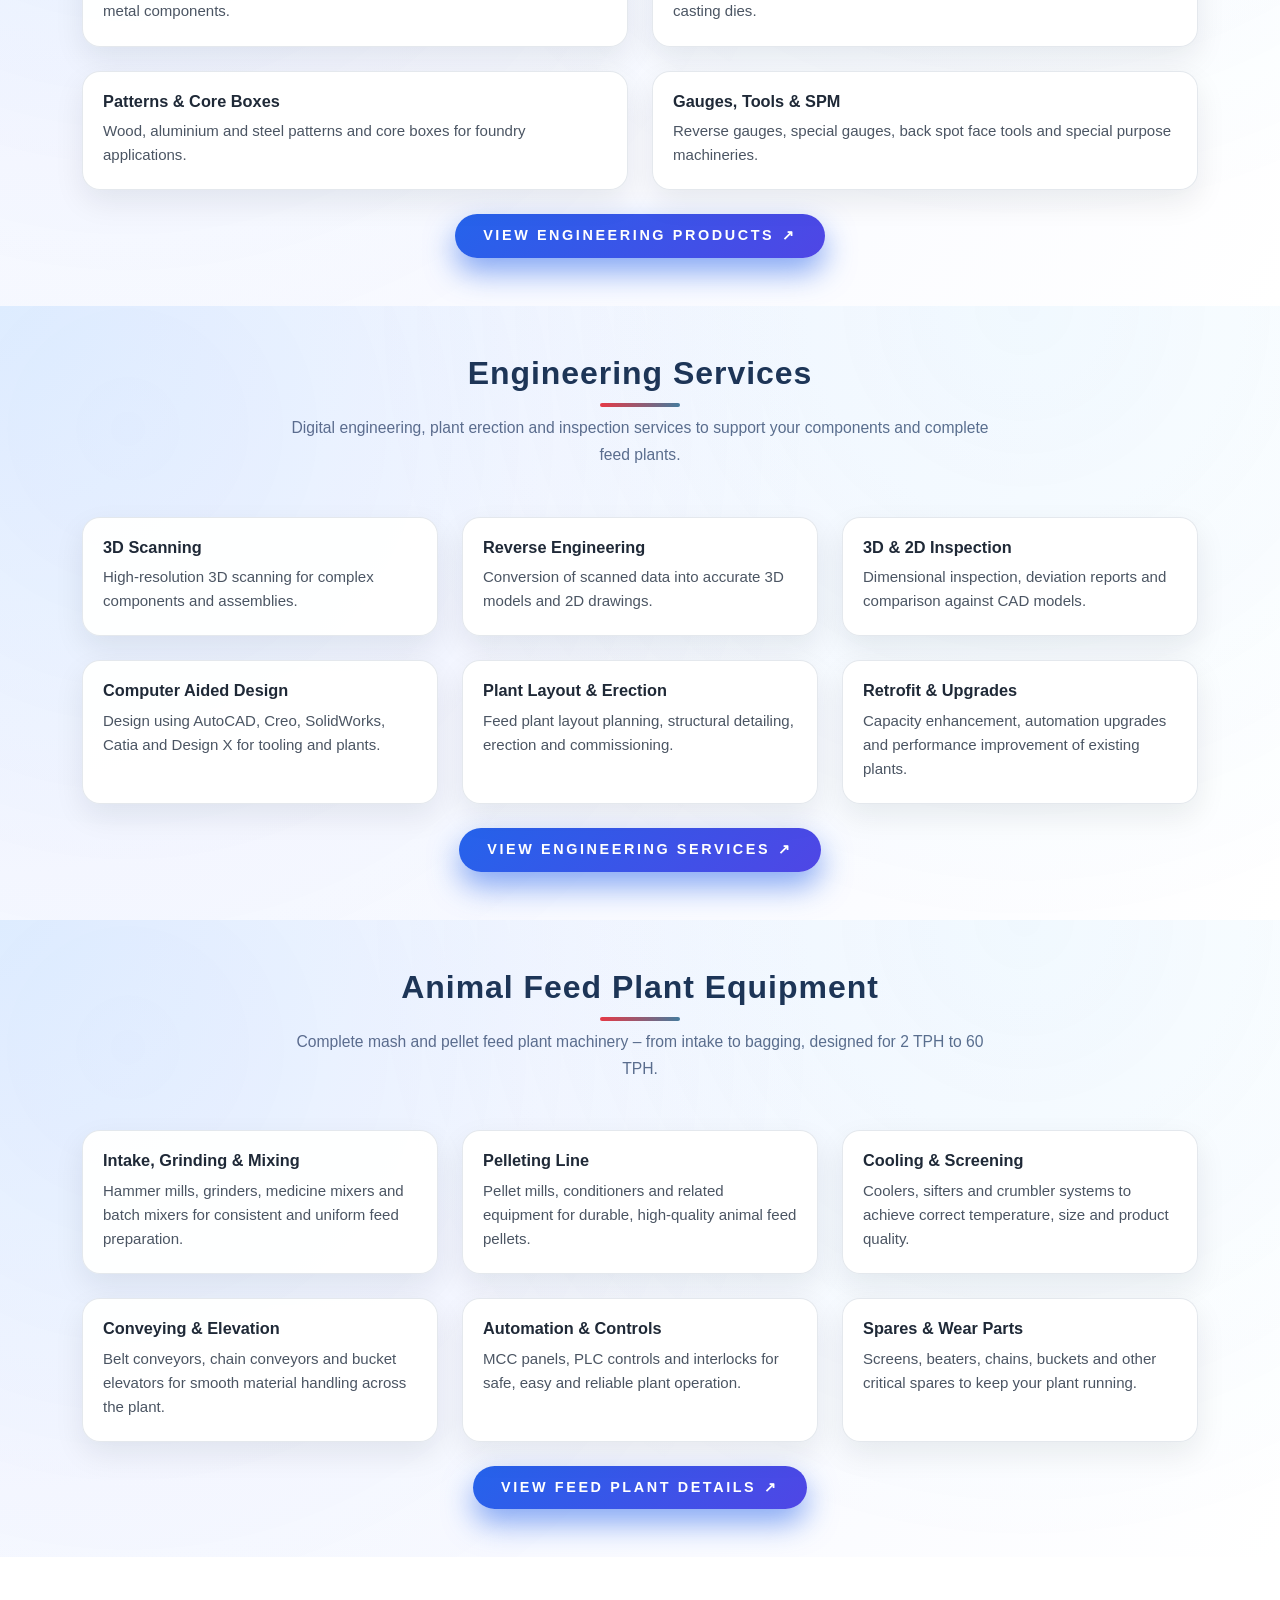
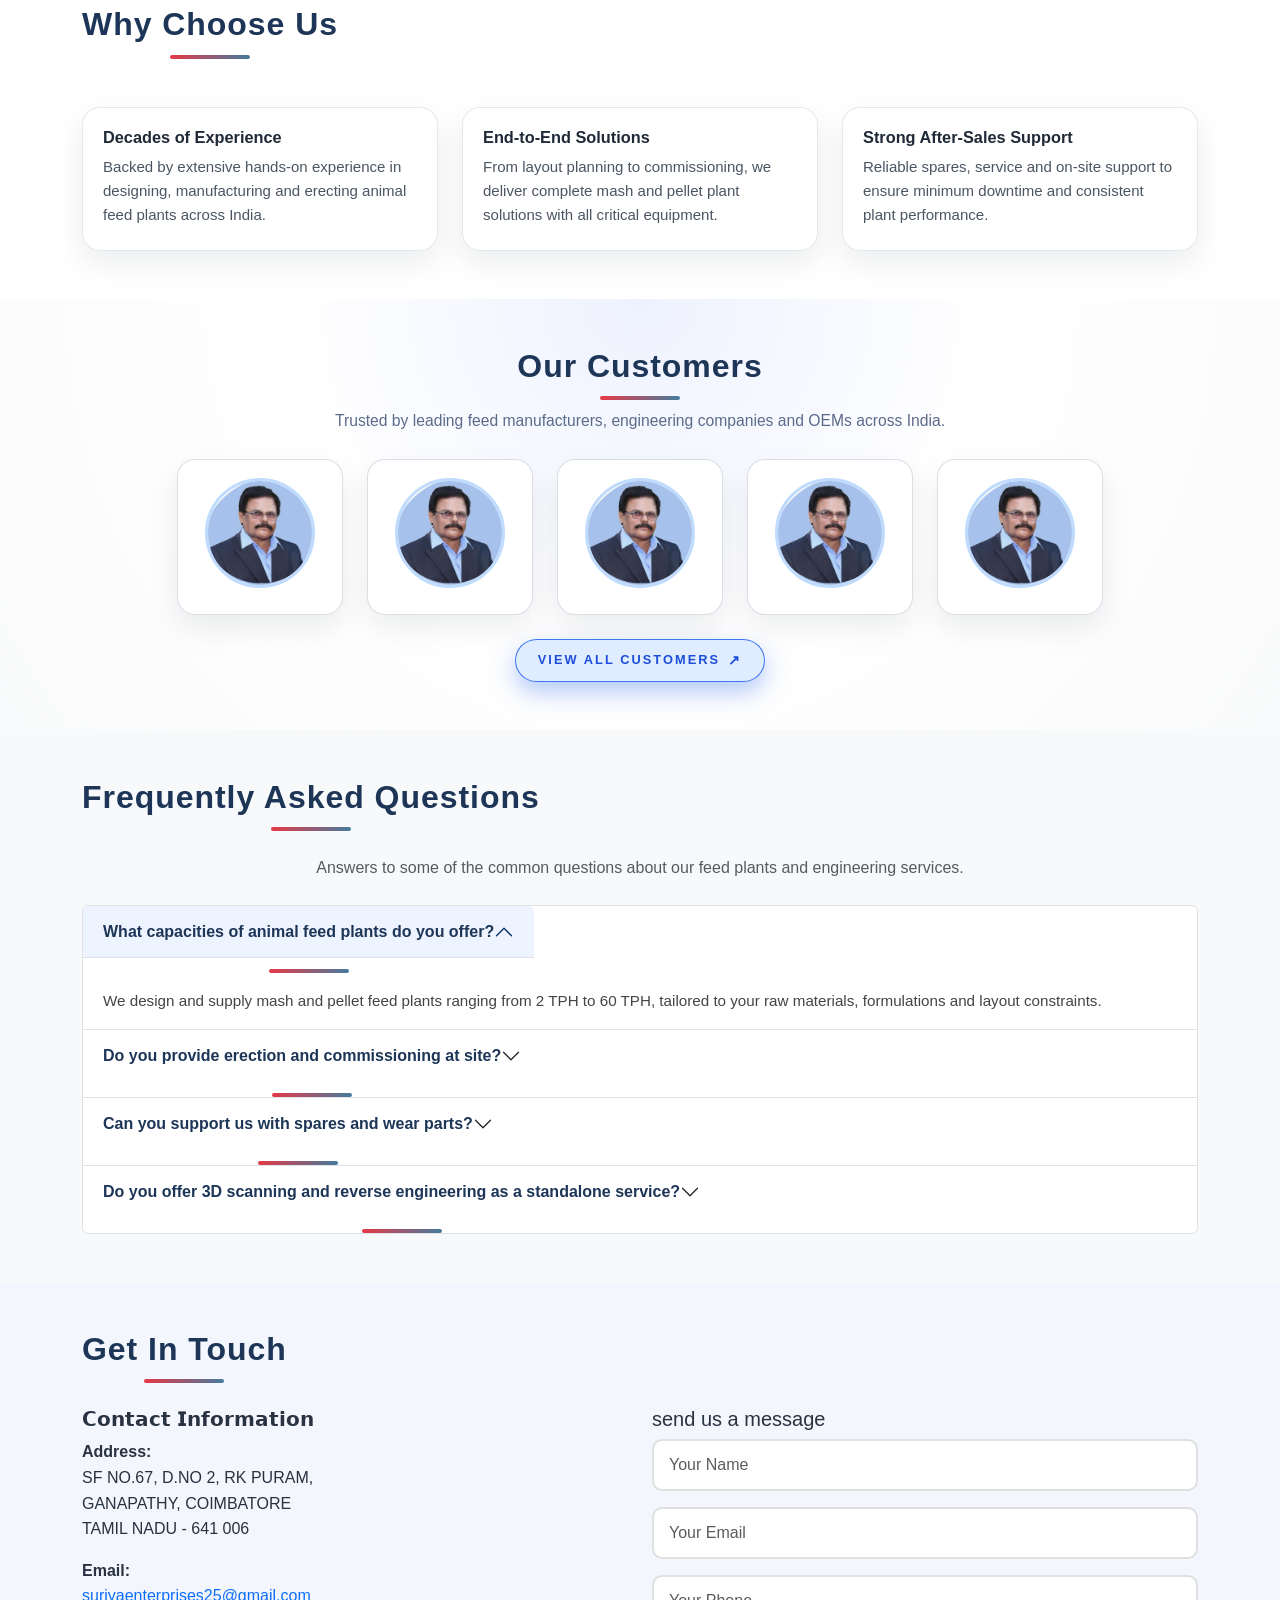
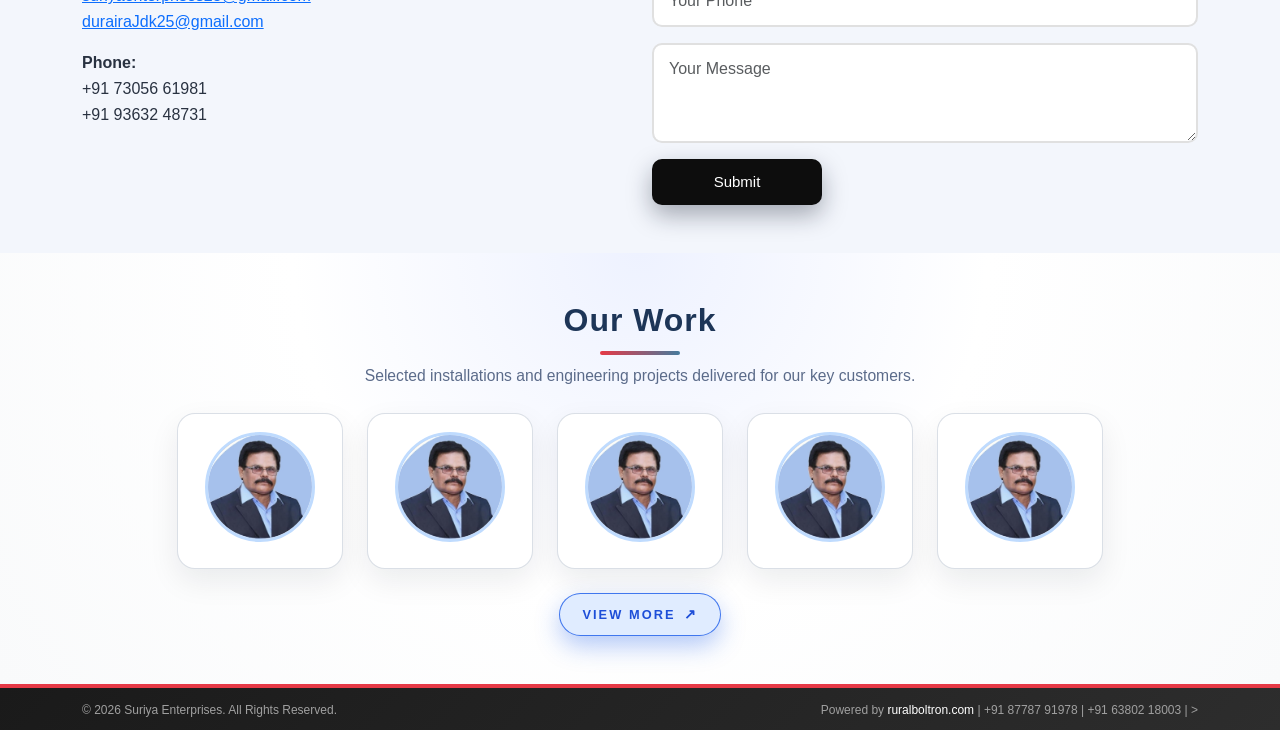
==== commit 158f7d3a: "Update index.html" ====
--- a/index.html
+++ b/index.html
@@ -41,10 +41,9 @@
       <div class="collapse navbar-collapse" id="navbarJourney">
         <ul class="navbar-nav ms-auto">
           <li class="nav-item"><a class="nav-link" href="index.html#about">About</a></li>
-          <li class="nav-item"><a class="nav-link" href="index.html#products">Products</a></li>
-          <li class="nav-item"><a class="nav-link" href="index.html#services">Services</a></li>
+          <li class="nav-item"><a class="nav-link" href="index.html#services">Products</a></li>
           <li class="nav-item"><a class="nav-link" href="index.html#customers">Customers</a></li>
-                   <li class="nav-item"><a class="nav-link" href="index.html#portfolio">Our Works</a></li>
+          <li class="nav-item"><a class="nav-link" href="index.html#portfolio">Our Works</a></li>
           <li class="nav-item"><a class="nav-link" href="index.html#contact">Contact</a></li>
            <li class="nav-item">
               <a class="nav-link" href="journey.html">Our Journey</a>
@@ -107,11 +106,11 @@
   </div>
 </section>
 <!-- Products and Services Section Title -->
-<section id="services" class="py-4">
+<section id="services" class="py-5 products-services-section">
   <div class="container d-flex justify-content-center">
     <div class="products-services-wrapper text-center">
-      <h2 class="products-services-title">
-        Products and services
+      <h2 class="products-services-title mb-0">
+        Products and Services
       </h2>
     </div>
   </div>
--- a/style.css
+++ b/style.css
@@ -27,11 +27,10 @@
 }
 
 /* ============== NAVBAR ============== */
+/* Navbar little lighter blue gradient */
 .navbar {
-    background: linear-gradient(135deg, #1D3557 0%, #293241 100%) !important;
-    padding: 15px 0;
-    box-shadow: 0 4px 20px rgba(0,0,0,0.3);
-    transition: all 0.3s ease;
+  background: linear-gradient(90deg, #020617, #111827);
+  backdrop-filter: blur(10px);
 }
 
 .navbar-brand {
@@ -989,7 +988,7 @@
 
 /* Navbar little glass effect */
 .navbar {
-  background: rgba(15, 23, 42, 0.94);
+  background: linear-gradient(90deg, #020617, #111827);
   backdrop-filter: blur(10px);
 }
 
@@ -1605,10 +1604,63 @@
   </div>
 </div>
 
-/* Common title: Products and services */
+/* Wrapper box for Products and services heading */
+.products-services-wrapper {
+  display: inline-block;
+  padding: 10px 26px 14px;
+  border-radius: 999px;
+  background: rgba(226, 232, 255, 0.8);
+  border: 1px solid rgba(129, 140, 248, 0.5);
+  box-shadow: 0 10px 26px rgba(15, 23, 42, 0.08);
+}
+
+/* Small label above title */
+.products-services-label {
+  font-size: 0.7rem;
+  text-transform: uppercase;
+  letter-spacing: 0.24em;
+  color: #4b5563;
+  margin: 0 0 2px;
+}
+
+/* Big title */
 .products-services-title {
-  font-size: 1.7rem;
-  font-weight: 700;
+  position: relative;
+  font-size: 1.9rem;
+  font-weight: 800;
   letter-spacing: 0.04em;
+  text-transform: uppercase;
+  margin: 0;
   color: #111827;
 }
+
+/* Underline inside pill */
+.products-services-title::after {
+  content: "";
+  position: absolute;
+  left: 50%;
+  transform: translateX(-50%);
+  bottom: -8px;
+  width: 130px;
+  height: 3px;
+  border-radius: 999px;
+  background: linear-gradient(90deg, #1d4ed8, #60a5fa);
+  opacity: 0.9;
+}
+
+@media (max-width: 767.98px) {
+  .products-services-title {
+    font-size: 1.6rem;
+  }
+}
+
+/* Logo treat as badge so white doesn't dominate */
+.logo-img {
+  height: 40px;
+  width: auto;
+  margin-right: 8px;
+  padding: 3px;
+  border-radius: 10px;
+  background-color: #0b1220;              /* dark navy behind logo */
+  box-shadow: 0 0 0 1px rgba(248, 250, 252, 0.7); /* thin light border */
+}
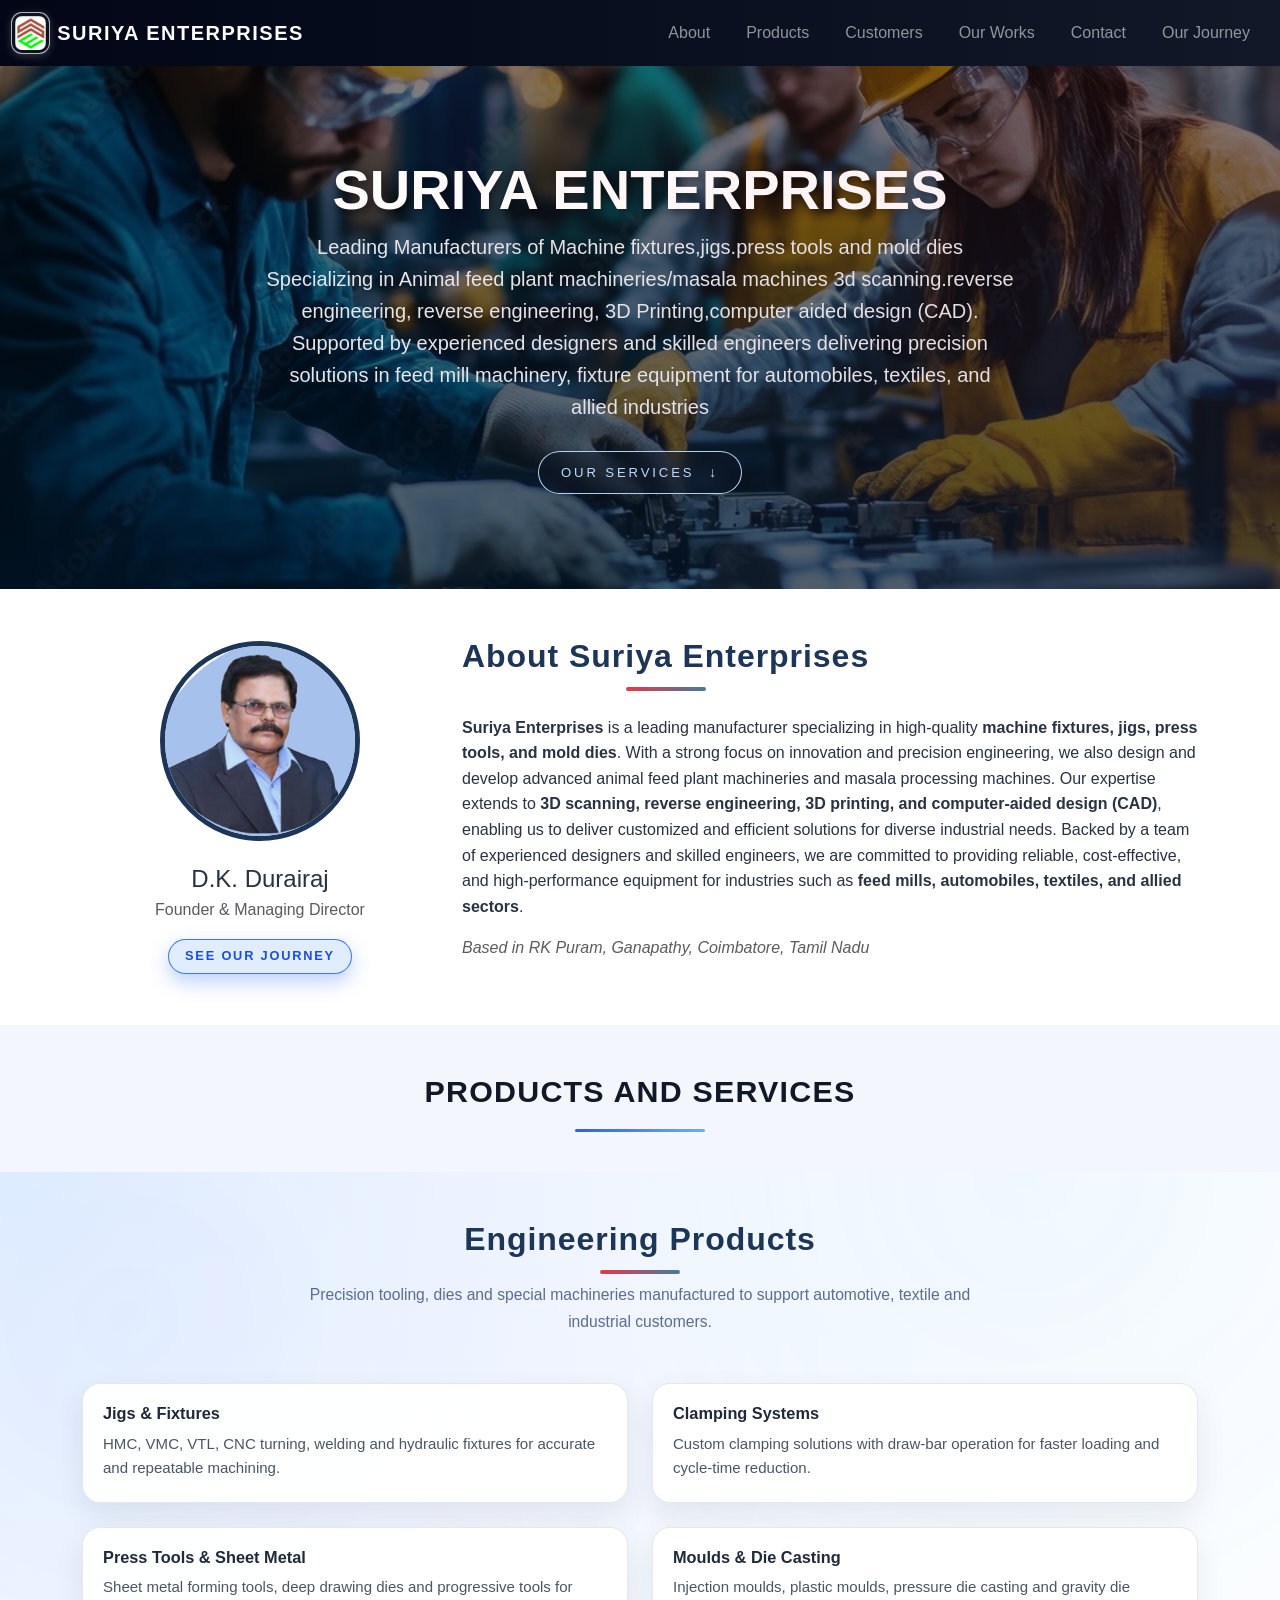
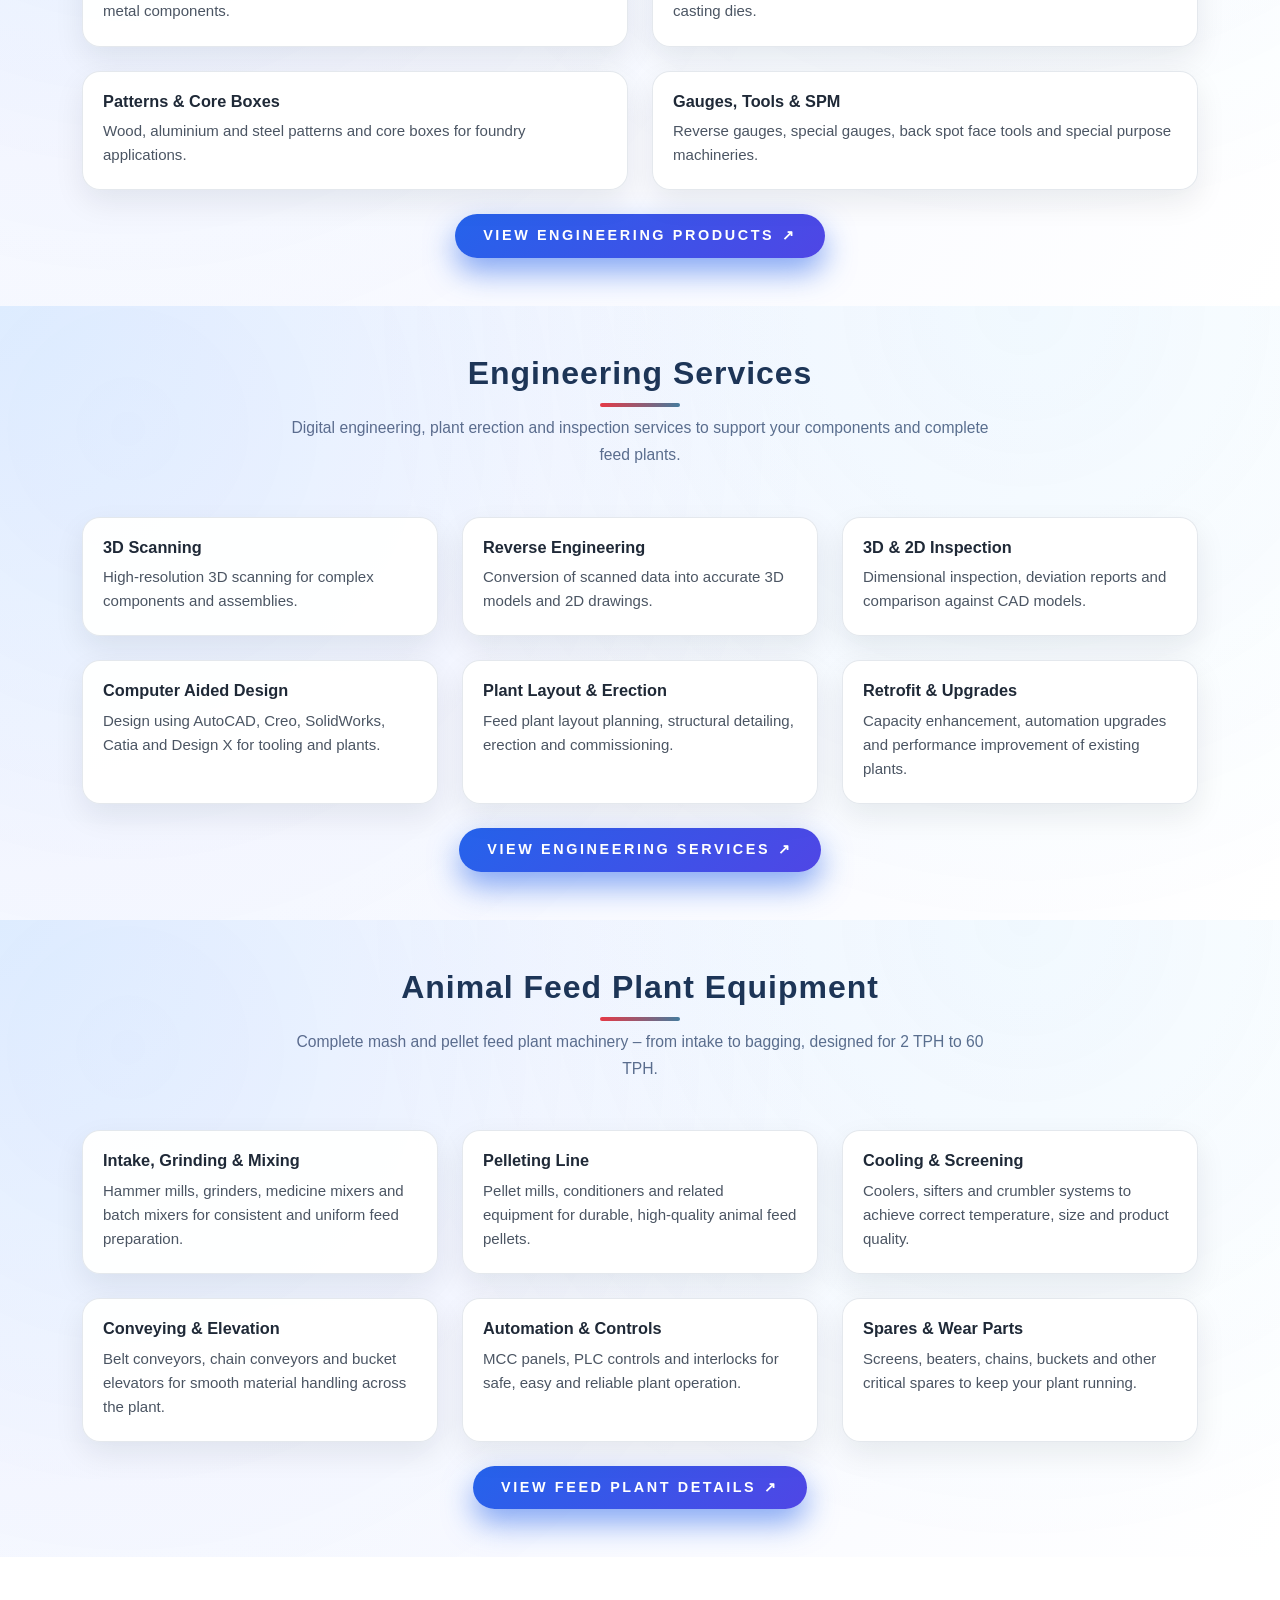
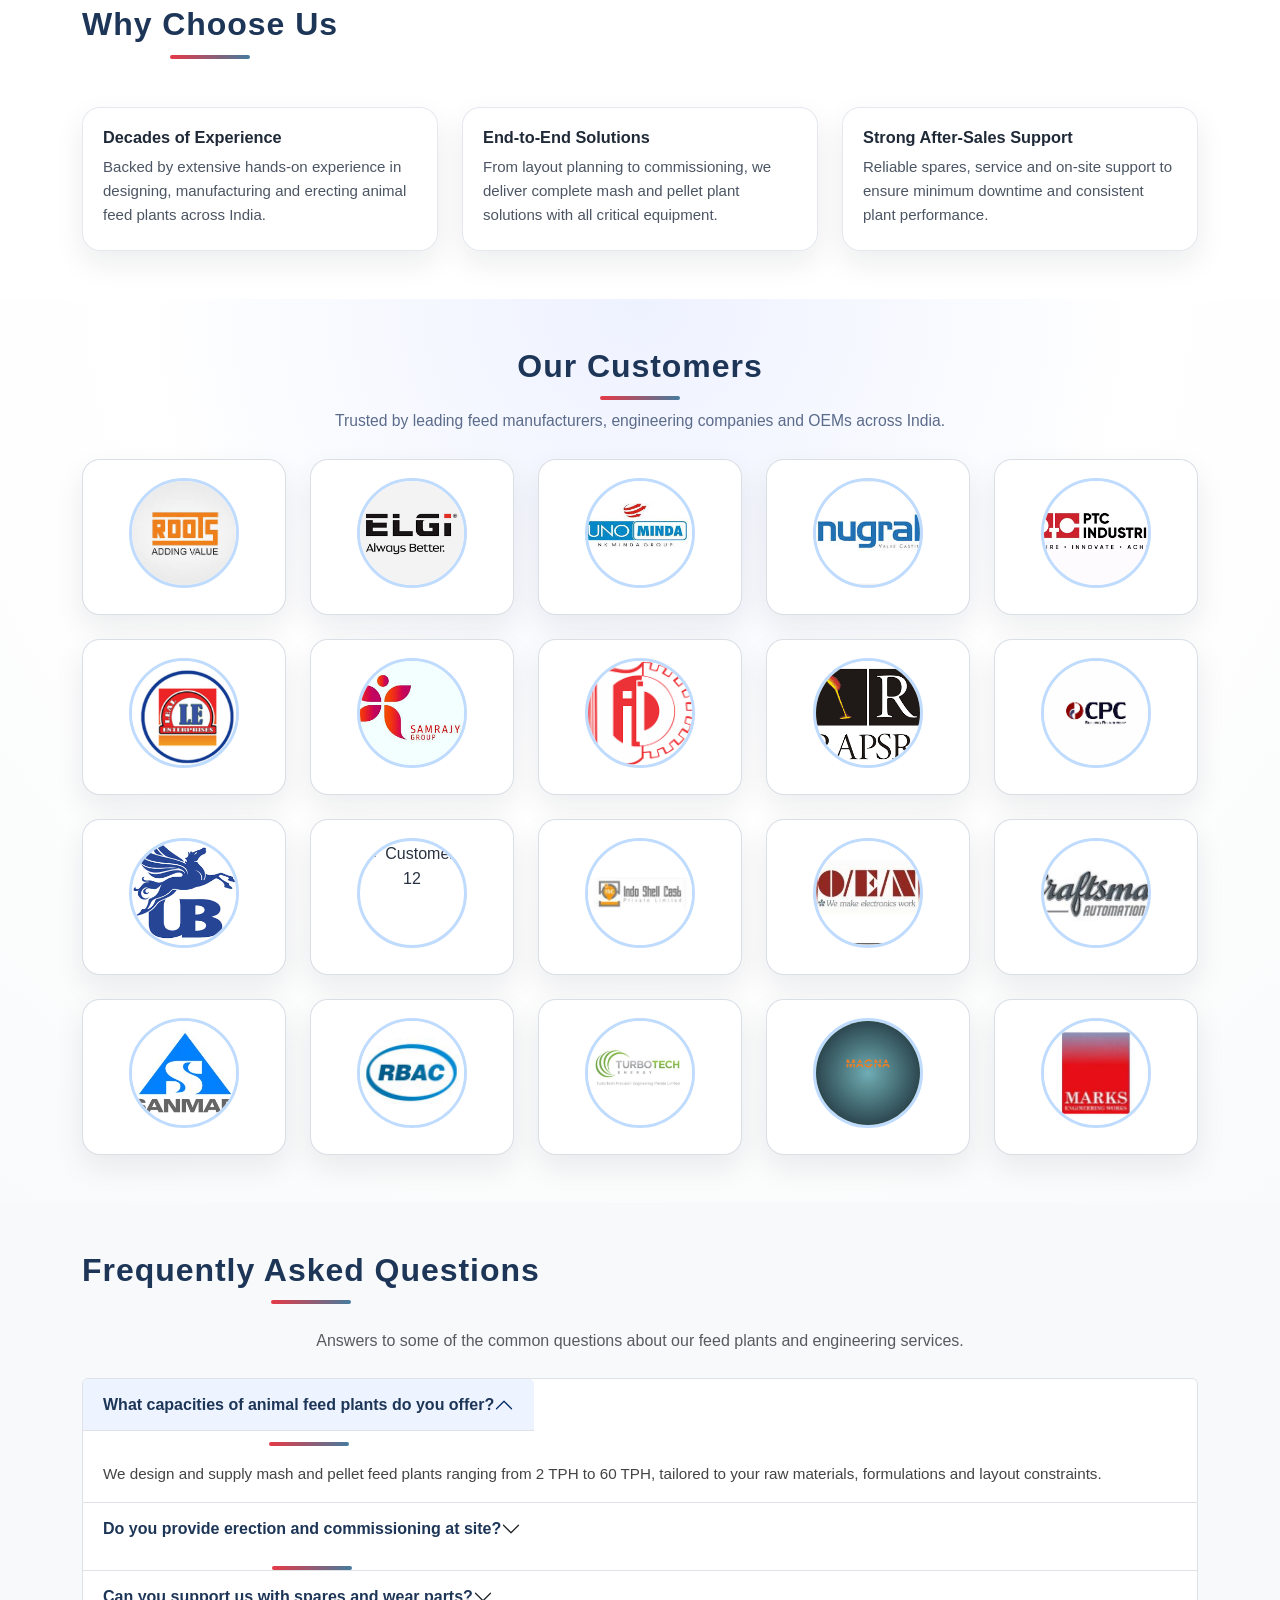
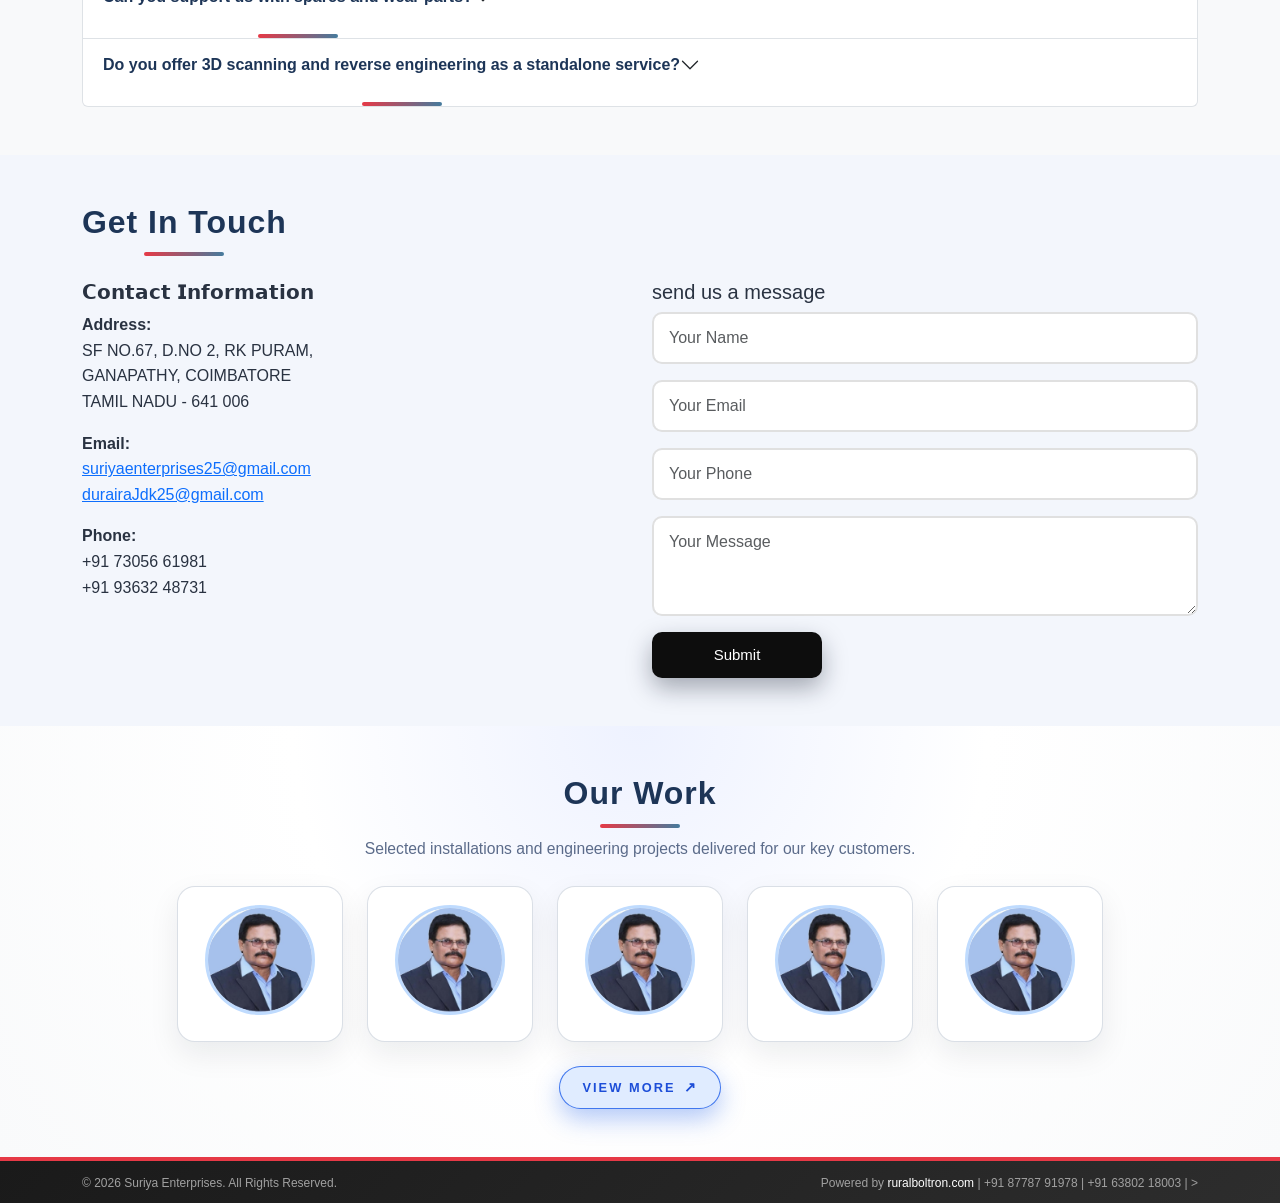
==== commit 25731d13: "Update index.html" ====
--- a/index.html
+++ b/index.html
@@ -390,82 +390,274 @@
           </p>
         </div>
 
-        <!-- Top row: 5 customers -->
-        <div class="row g-4 justify-content-center">
-          <!-- Customer 1 -->
-          <div class="col-6 col-md-4 col-lg-2">
-            <div class="customer-card text-center">
-              <div class="customer-avatar-wrap">
-                <img
-                  src="founder.jpg"
-                  alt="Customer 1"
-                  class="customer-avatar"
-                />
-              </div>
-              
-            </div>
-          </div>
-
-          <!-- Customer 2 -->
-           <div class="col-6 col-md-4 col-lg-2">
-            <div class="customer-card text-center">
-              <div class="customer-avatar-wrap">
-                <img
-                  src="founder.jpg"
-                  alt="Customer 1"
-                  class="customer-avatar"
-                />
-              </div>
-            </div>
-          </div>
-
-          <!-- Customer 3 -->
-         <div class="col-6 col-md-4 col-lg-2">
-            <div class="customer-card text-center">
-              <div class="customer-avatar-wrap">
-                <img
-                  src="founder.jpg"
-                  alt="Customer 1"
-                  class="customer-avatar"
-                />
-              </div>
-            </div>
-          </div>
-
-          <!-- Customer 4 -->
-         <div class="col-6 col-md-4 col-lg-2">
-            <div class="customer-card text-center">
-              <div class="customer-avatar-wrap">
-                <img
-                  src="founder.jpg"
-                  alt="Customer 1"
-                  class="customer-avatar"
-                />
-              </div>
-            </div>
-          </div>
-
-          <!-- Customer 5 -->
-          <div class="col-6 col-md-4 col-lg-2">
-            <div class="customer-card text-center">
-              <div class="customer-avatar-wrap">
-                <img
-                  src="founder.jpg"
-                  alt="Customer 1"
-                  class="customer-avatar"
-                />
-              </div>
-            </div>
-          </div>
-
-        <!-- Button to open separate customers page -->
-        <div class="text-center mt-4">
-          <a href="customers.html" class="customers-link-btn">
-            View All Customers
-          </a>
-        </div>
-      </div>
-    </section>
+       
+
+    <!-- 5 columns per row on large screens -->
+    <div class="row g-4 justify-content-center row-cols-2 row-cols-sm-3 row-cols-lg-5">
+      <!-- Item 1 -->
+      <div class="col">
+        <div class="customer-card text-center">
+          <div class="customer-avatar-wrap">
+            <img
+              src="logo1.jpg"
+              alt="Customer 1"
+              class="customer-avatar"
+            />
+          </div>
+        </div>
+      </div>
+
+      <!-- Item 2 -->
+      <div class="col">
+        <div class="customer-card text-center">
+          <div class="customer-avatar-wrap">
+            <img
+              src="logo2.png"
+              alt="Customer 2"
+              class="customer-avatar"
+            />
+          </div>
+        </div>
+      </div>
+
+      <!-- Item 3 -->
+      <div class="col">
+        <div class="customer-card text-center">
+          <div class="customer-avatar-wrap">
+            <img
+              src="logo3.jpg"
+              alt="Customer 3"
+              class="customer-avatar"
+            />
+          </div>
+        </div>
+      </div>
+
+      <!-- Item 4 -->
+      <div class="col">
+        <div class="customer-card text-center">
+          <div class="customer-avatar-wrap">
+            <img
+              src="logo4.jpg"
+              alt="Customer 4"
+              class="customer-avatar"
+            />
+          </div>
+        </div>
+      </div>
+
+      <!-- Item 5 -->
+      <div class="col">
+        <div class="customer-card text-center">
+          <div class="customer-avatar-wrap">
+            <img
+              src="logo5.png"
+              alt="Customer 5"
+              class="customer-avatar"
+            />
+          </div>
+        </div>
+      </div>
+
+      <!-- Item 6 -->
+      <div class="col">
+        <div class="customer-card text-center">
+          <div class="customer-avatar-wrap">
+            <img
+              src="Screenshot 2026-05-09 214936.png"
+              alt="Customer 6"
+              class="customer-avatar"
+            />
+          </div>
+        </div>
+      </div>
+
+      <!-- Item 7 -->
+      <div class="col">
+        <div class="customer-card text-center">
+          <div class="customer-avatar-wrap">
+            <img
+              src="images.jpg"
+              alt="Customer 7"
+              class="customer-avatar"
+            />
+          </div>
+        </div>
+      </div>
+
+      <!-- Item 8 -->
+      <div class="col">
+        <div class="customer-card text-center">
+          <div class="customer-avatar-wrap">
+            <img
+              src="images.png"
+              alt="Customer 8"
+              class="customer-avatar"
+            />
+          </div>
+        </div>
+      </div>
+
+      <!-- Item 9 -->
+      <div class="col">
+        <div class="customer-card text-center">
+          <div class="customer-avatar-wrap">
+            <img
+              src="images (4).png"
+              alt="Customer 9"
+              class="customer-avatar"
+            />
+          </div>
+        </div>
+      </div>
+
+      <!-- Item 10 -->
+      <div class="col">
+        <div class="customer-card text-center">
+          <div class="customer-avatar-wrap">
+            <img
+              src="images (3).png"
+              alt="Customer 10"
+              class="customer-avatar"
+            />
+          </div>
+        </div>
+      </div>
+
+      <!-- Item 11 -->
+      <div class="col">
+        <div class="customer-card text-center">
+          <div class="customer-avatar-wrap">
+            <img
+              src="images (2).png"
+              alt="Customer 11"
+              class="customer-avatar"
+            />
+          </div>
+        </div>
+      </div>
+
+      <!-- Item 12 -->
+      <div class="col">
+        <div class="customer-card text-center">
+          <div class="customer-avatar-wrap">
+            <img
+              src="images ().jpg"
+              alt="Customer 12"
+              class="customer-avatar"
+            />
+          </div>
+        </div>
+      </div>
+
+      <!-- Item 13 -->
+      <div class="col">
+        <div class="customer-card text-center">
+          <div class="customer-avatar-wrap">
+            <img
+              src="download (2).jpg"
+              alt="Customer 13"
+              class="customer-avatar"
+            />
+          </div>
+        </div>
+      </div>
+
+      <!-- Item 14 -->
+      <div class="col">
+        <div class="customer-card text-center">
+          <div class="customer-avatar-wrap">
+            <img
+              src="download (1).jpg"
+              alt="Customer 14"
+              class="customer-avatar"
+            />
+          </div>
+        </div>
+      </div>
+
+      <!-- Item 15 -->
+      <div class="col">
+        <div class="customer-card text-center">
+          <div class="customer-avatar-wrap">
+            <img
+              src="craftsman-automation.jpg"
+              alt="Customer 15"
+              class="customer-avatar"
+            />
+          </div>
+        </div>
+      </div>
+
+      <!-- Item 16 -->
+      <div class="col">
+        <div class="customer-card text-center">
+          <div class="customer-avatar-wrap">
+            <img
+              src="Chemplast_Sanmar.jpg"
+              alt="Customer 16"
+              class="customer-avatar"
+            />
+          </div>
+        </div>
+      </div>
+
+      <!-- Item 17 -->
+      <div class="col">
+        <div class="customer-card text-center">
+          <div class="customer-avatar-wrap">
+            <img
+              src="827539.jpg"
+              alt="Customer 17"
+              class="customer-avatar"
+            />
+          </div>
+        </div>
+      </div>
+
+      <!-- Item 18 -->
+      <div class="col">
+        <div class="customer-card text-center">
+          <div class="customer-avatar-wrap">
+            <img
+              src="7.jpg"
+              alt="Customer 18"
+              class="customer-avatar"
+            />
+          </div>
+        </div>
+      </div>
+
+      <!-- Item 19 -->
+      <div class="col">
+        <div class="customer-card text-center">
+          <div class="customer-avatar-wrap">
+            <img
+              src="6.jpg"
+              alt="Customer 19"
+              class="customer-avatar"
+            />
+          </div>
+        </div>
+      </div>
+
+      <!-- Item 20 -->
+      <div class="col">
+        <div class="customer-card text-center">
+          <div class="customer-avatar-wrap">
+            <img
+              src="1e79486921f6cdde04de59cfb6d00409.jpg"
+              alt="Customer 20"
+              class="customer-avatar"
+            />
+          </div>
+        </div>
+      </div>
+    </div>
+
+    
+  </div>
+</section>
 
     <!-- FAQ Section -->
     <section id="faq" class="py-5 bg-light">
